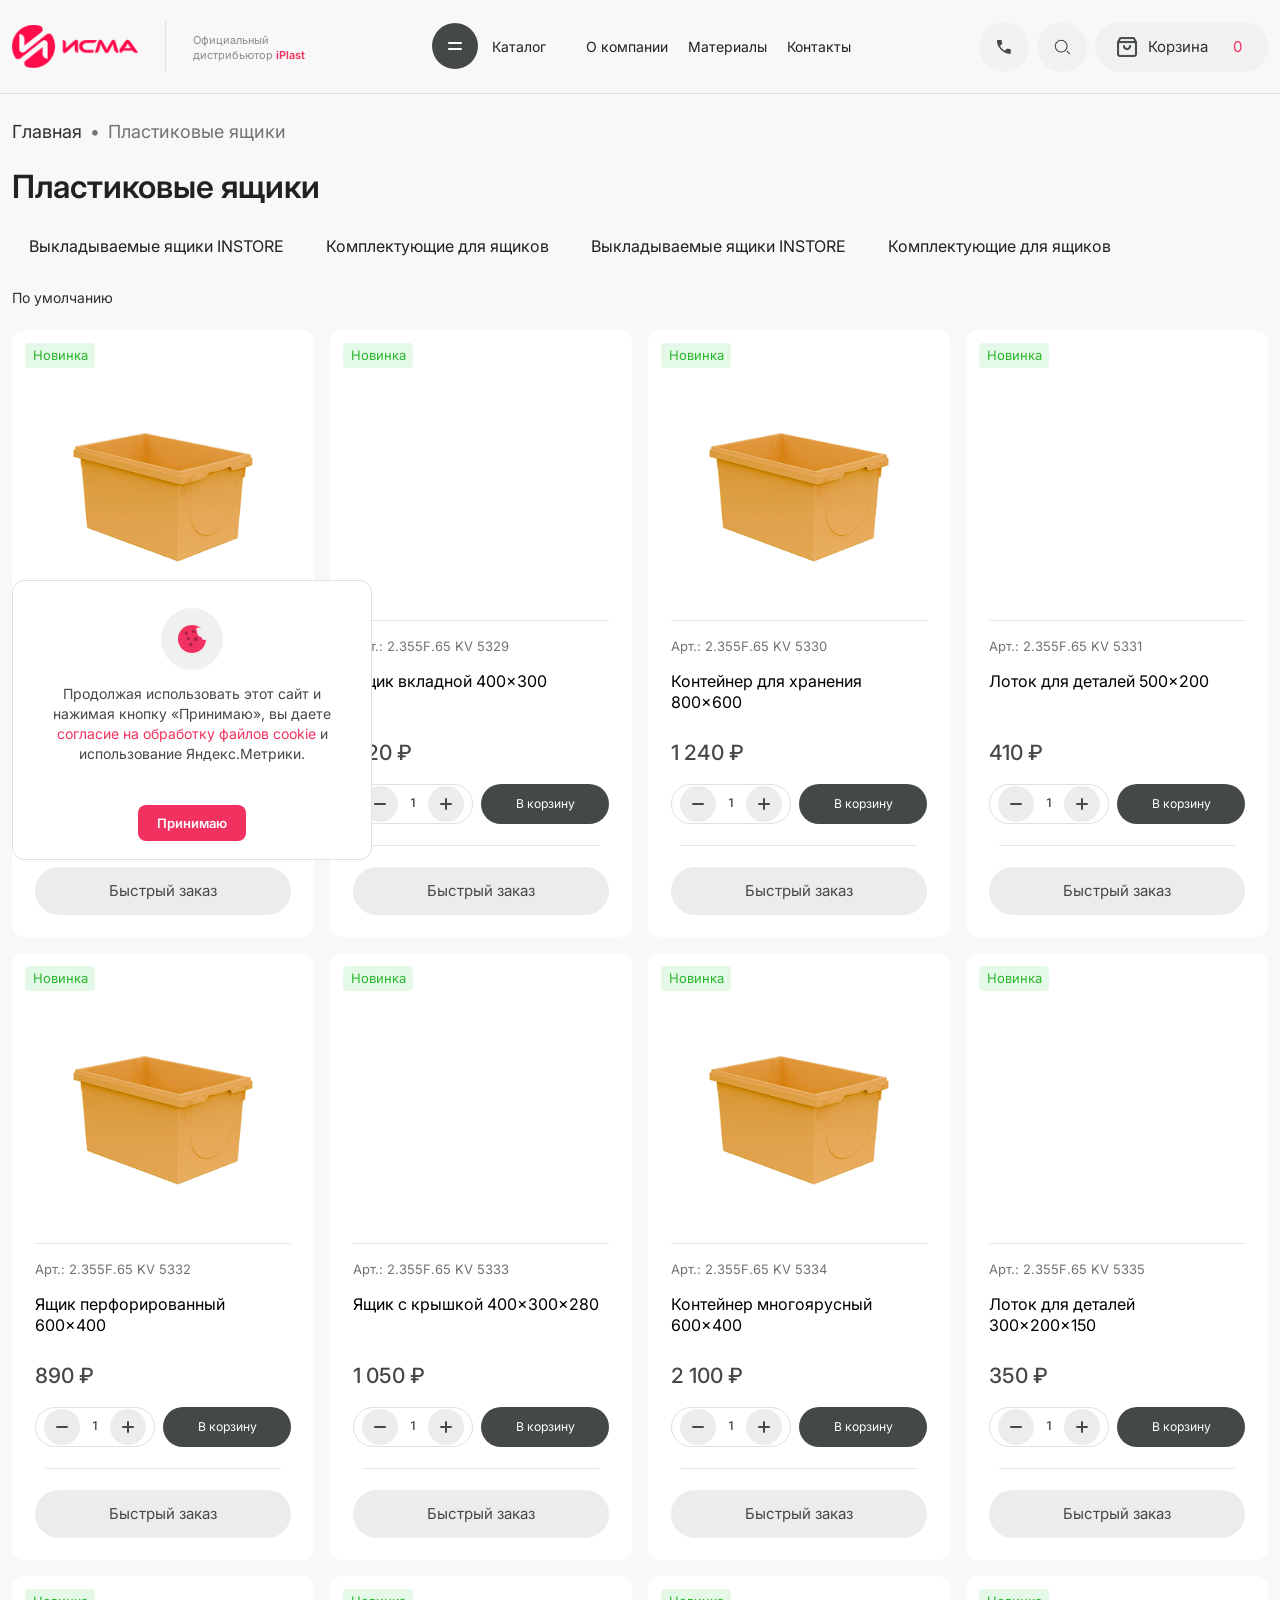
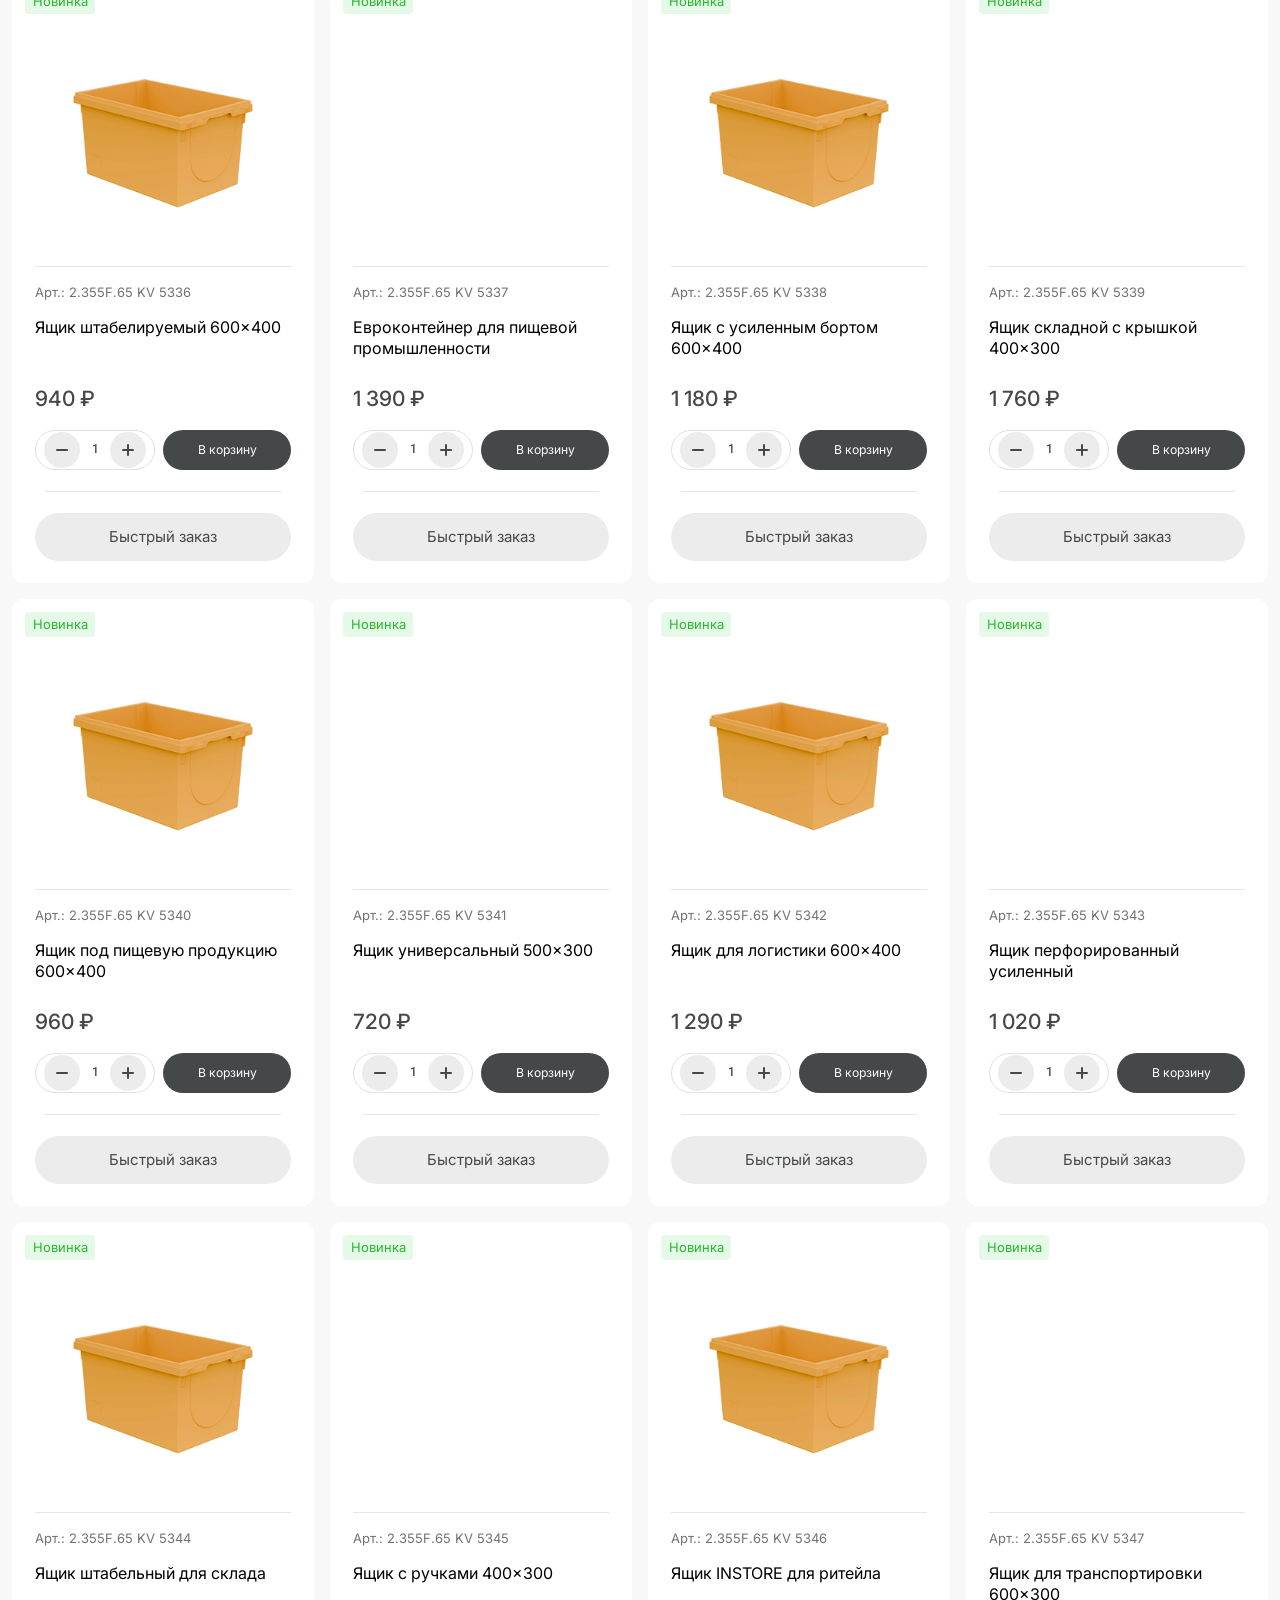
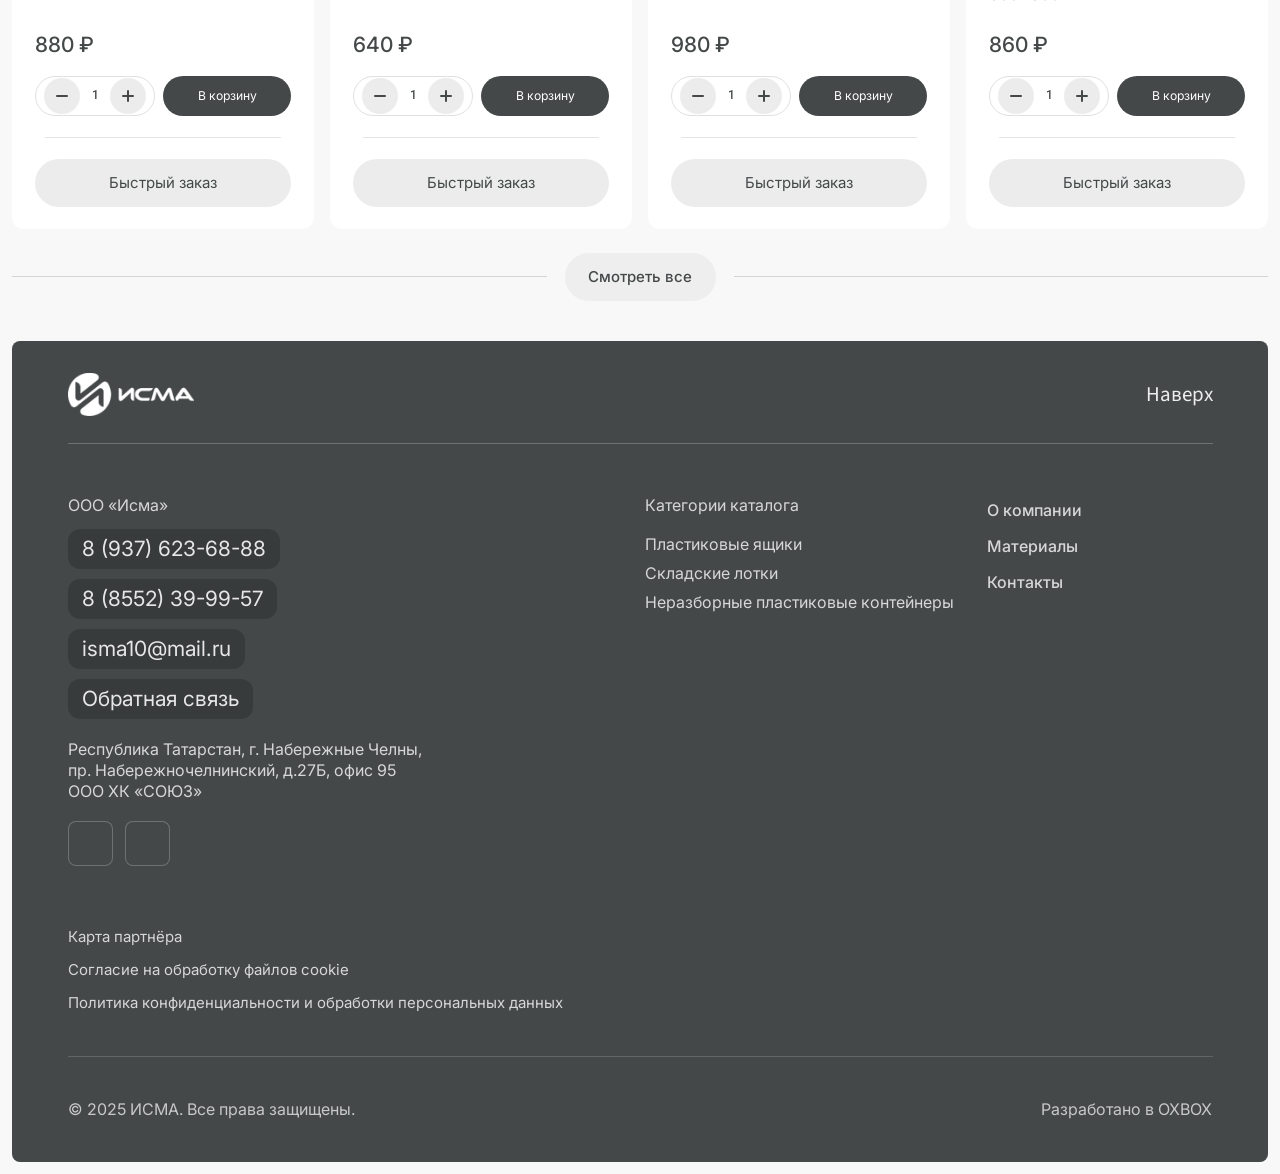
==== katalog.html @ 0a7a35c8 "dsa" ====
<!DOCTYPE html>
<html lang="ru">
  <head>
    <meta charset="utf-8" />
    <meta name="viewport" content="width=device-width, initial-scale=1" />
    <title>Пластиковые ящики — ИСМА</title>
    <link rel="preconnect" href="https://fonts.googleapis.com" />
    <link rel="preconnect" href="https://fonts.gstatic.com" crossorigin />
    <link
      href="https://fonts.googleapis.com/css2?family=Inter:wght@400;500;600;700&family=Roboto:wght@400;500;600;700&family=Source+Sans+3:wght@400;500;600;700&display=swap"
      rel="stylesheet"
    />
    <link rel="stylesheet" href="style.css?v=74" />
  </head>
  <body class="page-katalog">
    <header class="site-header">
      <div class="container site-header__inner">
        <div class="brand">
          <a href="index.html" class="logo" aria-label="ИСМА на главную">
            <img class="logo__img" src="assets/logo.png" width="144" height="49" alt="ИСМА" />
          </a>
          <span class="brand__divider" aria-hidden="true"></span>
          <div class="brand__sub" aria-label="Официальный дистрибьютор iPlast">
            <span>Официальный</span>
            <span>дистрибьютор <b><span class="brand__sub-accent">iPlast</span></b></span>
          </div>
        </div>
        <nav class="nav" aria-label="Основное меню">
          <div class="nav__link nav__link--catalog">
            <button
              type="button"
              id="catalogMegaOpen"
              class="nav__catalog-btn"
              aria-label="Открыть каталог"
              aria-haspopup="true"
              aria-expanded="false"
              aria-controls="catalogMega"
            >
              <span class="nav__catalog-eq" aria-hidden="true"></span>
            </button>
            <a class="nav__catalog-text" href="katalog.html">Каталог</a>
          </div>
          <a class="nav__link" href="index.html#about">О компании</a>
          <a class="nav__link" href="index.html#materials">Материалы</a>
          <a class="nav__link" href="index.html#contacts">Контакты</a>
        </nav>
        <div class="header-tools">
          <a class="header-tools__phone" href="tel:+79376236888">
            <span class="header-tools__phone-icon" aria-hidden="true">
              <svg
                class="header-tools__phone-svg header-tools__phone-svg--desktop"
                width="20"
                height="20"
                viewBox="0 0 24 24"
                fill="none"
                stroke="currentColor"
                stroke-width="2"
              >
                <path
                  stroke-linecap="round"
                  stroke-linejoin="round"
                  d="M3 5a2 2 0 012-2h3.28a1 1 0 01.948.684l1.498 4.493a1 1 0 01-.502 1.21l-2.257 1.13a11.042 11.042 0 005.516 5.516l1.13-2.257a1 1 0 011.21-.502l4.493 1.498a1 1 0 01.684.949V19a2 2 0 01-2 2h-1C9.716 21 3 14.284 3 6V5z"
                />
              </svg>
              <img
                class="header-tools__phone-img header-tools__phone-img--mobile"
                src="assets/phone-icon-mobile.png"
                width="14"
                height="14"
                alt=""
              />
            </span>
            <span class="header-tools__phone-text">+7 937 623 68 88</span>
          </a>
          <button type="button" class="header-tools__icon" aria-label="Поиск">
            <svg
              class="header-tools__icon-svg header-tools__icon-svg--desktop"
              viewBox="0 0 24 24"
              fill="none"
              stroke="currentColor"
              stroke-width="2"
              aria-hidden="true"
            >
              <circle cx="11" cy="11" r="7" />
              <path d="M20 20l-3-3" stroke-linecap="round" />
            </svg>
            <img
              class="header-tools__icon-img header-tools__icon-img--mobile"
              src="assets/search-icon-mobile.png"
              width="20"
              height="20"
              alt=""
            />
          </button>
          <a class="header-tools__pill" href="#cart" aria-label="Корзина">
            <span class="header-tools__pill-icon" aria-hidden="true">
              <img class="header-tools__pill-img header-tools__pill-img--desktop" src="assets/Korzina.webp" width="20" height="20" alt="" />
              <img class="header-tools__pill-img header-tools__pill-img--mobile" src="assets/cart-icon-mobile.png" width="20" height="20" alt="" />
            </span>
            <span class="header-tools__pill-text">Корзина</span>
            <span class="header-tools__pill-badge" aria-label="0 товаров">0</span>
          </a>
          <button type="button" class="header-tools__menu" aria-label="Открыть меню">
            <img class="header-tools__menu-img" src="assets/Burger.png" width="15" height="8" alt="" aria-hidden="true" />
          </button>
        </div>
      </div>
    </header>

    <div class="catalog-mega" id="catalogMega" hidden aria-hidden="true">
      <div class="catalog-mega__backdrop"></div>
      <div class="container catalog-mega__sheet-wrap">
        <div class="catalog-mega__sheet" role="dialog" aria-modal="true" aria-labelledby="catalogMegaTitle">
          <div class="catalog-mega__inner">
            <h2 id="catalogMegaTitle" class="visually-hidden">Каталог</h2>
            <div class="catalog-mega__layout">
              <aside class="catalog-mega__sidebar" aria-label="Разделы каталога">
                <ul class="catalog-mega__primary">
                  <li><a href="katalog.html">Пластиковые ящики</a></li>
                  <li><a href="#">Складские лотки</a></li>
                  <li><a href="#">Неразборные пластиковые контейнеры</a></li>
                  <li><a href="#">Разборные пластиковые контейнеры</a></li>
                  <li><a href="#">Мусорные контейнеры и баки</a></li>
                  <li><a href="#">Пластиковые поддоны</a></li>
                  <li><a href="#">Полимерный лист</a></li>
                  <li><a href="#">Изотермические контейнеры</a></li>
                </ul>
              </aside>
              <div class="catalog-mega__main">
                <div class="catalog-mega__cols">
                  <div class="catalog-mega__col">
                    <ul class="catalog-mega__sub">
                      <li><a href="katalog.html">Пищевые пластиковые ящики</a></li>
                      <li><a href="#">Евроконтейнеры ЕС</a></li>
                      <li><a href="#">Вкладываемые ящики INSTORE</a></li>
                      <li><a href="#">Складные ящики</a></li>
                      <li><a href="#">Контейнеры KLT</a></li>
                      <li><a href="#">Универсальные ящики</a></li>
                      <li><a href="#">Комплектующие для ящиков</a></li>
                    </ul>
                  </div>
                  <div class="catalog-mega__col">
                    <ul class="catalog-mega__sub">
                      <li><a href="#">Пищевые пластиковые ящики</a></li>
                      <li><a href="#">Евроконтейнеры ЕС</a></li>
                      <li><a href="#">Вкладываемые ящики INSTORE</a></li>
                      <li><a href="#">Складные ящики</a></li>
                      <li><a href="#">Контейнеры KLT</a></li>
                      <li><a href="#">Универсальные ящики</a></li>
                      <li><a href="#">Комплектующие для ящиков</a></li>
                    </ul>
                  </div>
                  <div class="catalog-mega__col">
                    <ul class="catalog-mega__sub">
                      <li><a href="#">Пищевые пластиковые ящики</a></li>
                      <li><a href="#">Евроконтейнеры ЕС</a></li>
                      <li><a href="#">Вкладываемые ящики INSTORE</a></li>
                      <li><a href="#">Складные ящики</a></li>
                      <li><a href="#">Контейнеры KLT</a></li>
                      <li><a href="#">Универсальные ящики</a></li>
                      <li><a href="#">Комплектующие для ящиков</a></li>
                    </ul>
                  </div>
                </div>
              </div>
            </div>
          </div>
        </div>
      </div>
    </div>

    <div class="mobile-menu" id="mobileMenu" aria-hidden="true" hidden>
      <div class="mobile-menu__backdrop"></div>
      <div class="mobile-menu__panel">
        <a href="index.html" class="mobile-menu__brand" aria-label="ИСМА на главную">
          <img class="logo__img mobile-menu__logo" src="assets/logofooter.png" alt="ИСМА" />
        </a>
        <button type="button" class="mobile-menu__close" aria-label="Закрыть меню">
          <svg viewBox="0 0 11 11" aria-hidden="true">
            <path d="M1 1L10 10" />
            <path d="M10 1L1 10" />
          </svg>
        </button>
        <nav class="mobile-menu__links" aria-label="Мобильное меню">
          <div class="mobile-menu__title">Категории каталога</div>
          <div class="mobile-menu__catalog">
            <a href="katalog.html">Пластиковые ящики</a>
            <a href="#">Складские лотки</a>
            <a href="#">Неразборные пластиковые контейнеры</a>
            <a href="#">Разборные пластиковые контейнеры</a>
          </div>
          <div class="mobile-menu__primary">
            <a href="index.html#about">О компании</a>
            <a href="index.html#materials">Материалы</a>
            <a href="index.html#contacts">Контакты</a>
          </div>
          <a class="mobile-menu__feedback" href="index.html#contacts">Обратная связь</a>
        </nav>
      </div>
    </div>

    <main class="catalog-page">
      <section class="catalog-page__head">
        <div class="container">
          <nav class="catalog-page__breadcrumbs" aria-label="Хлебные крошки">
            <a href="index.html">Главная</a>
            <span class="catalog-page__breadcrumbs-muted" aria-hidden="true">•</span>
            <span class="catalog-page__breadcrumbs-muted">Пластиковые ящики</span>
          </nav>

          <h1 class="catalog-page__title">Пластиковые ящики</h1>

          <div class="catalog-page__chips" aria-label="Подкатегории">
            <a href="#" class="catalog-page__chip">Выкладываемые ящики INSTORE</a>
            <a href="#" class="catalog-page__chip">Комплектующие для ящиков</a>
            <a href="#" class="catalog-page__chip">Выкладываемые ящики INSTORE</a>
            <a href="#" class="catalog-page__chip">Комплектующие для ящиков</a>
          </div>

          <div class="catalog-page__toolbar">
            <div class="catalog-sort" id="catalogSort">
              <button type="button" class="catalog-sort__trigger" aria-expanded="false" aria-haspopup="listbox">
                <span class="catalog-sort__value">По умолчанию</span>
                <span class="catalog-sort__arrow" aria-hidden="true">
                  <img class="catalog-sort__arrow-img" src="assets/Strelka.png" alt="" />
                </span>
              </button>
              <ul class="catalog-sort__menu" role="listbox" aria-label="Сортировка товаров" hidden>
                <li><button type="button" class="catalog-sort__option" data-value="По популярности">По популярности</button></li>
                <li><button type="button" class="catalog-sort__option" data-value="По убыванию цены">По убыванию цены</button></li>
                <li><button type="button" class="catalog-sort__option" data-value="По возрастанию цены">По возрастанию цены</button></li>
              </ul>
            </div>
          </div>
        </div>
      </section>

      <section class="catalog-page__grid-wrap">
        <div class="container">
          <div class="catalog-page__grid" id="catalogProductsGrid">
            <article class="product-card"><div class="product-card__badges"><span class="badge badge--new">Новинка</span></div><div class="product-card__img"><img src="assets/Tazik.webp" width="200" height="160" alt="" loading="lazy" /></div><hr class="product-card__divider" aria-hidden="true" /><div class="product-card__sku">Арт.: 2.355F.65 KV 5328</div><div class="product-card__name">Ящик пластиковый 600×400, сплошное дно</div><div class="product-card__price">785 ₽</div><div class="product-card__row"><div class="qty"><button type="button" aria-label="Уменьшить"><span class="qty__btn-text qty__btn-text--minus" aria-hidden="true"></span></button><span>1</span><button type="button" aria-label="Увеличить"><span class="qty__btn-text qty__btn-text--plus" aria-hidden="true"></span></button></div><button type="button" class="btn-cart">В корзину</button></div><button type="button" class="btn-quick">Быстрый заказ</button></article>
            <article class="product-card"><div class="product-card__badges"><span class="badge badge--new">Новинка</span></div><div class="product-card__img"><img src="assets/Tazik.webp" width="200" height="160" alt="" loading="lazy" /></div><hr class="product-card__divider" aria-hidden="true" /><div class="product-card__sku">Арт.: 2.355F.65 KV 5329</div><div class="product-card__name">Ящик вкладной 400×300</div><div class="product-card__price">620 ₽</div><div class="product-card__row"><div class="qty"><button type="button" aria-label="Уменьшить"><span class="qty__btn-text qty__btn-text--minus" aria-hidden="true"></span></button><span>1</span><button type="button" aria-label="Увеличить"><span class="qty__btn-text qty__btn-text--plus" aria-hidden="true"></span></button></div><button type="button" class="btn-cart">В корзину</button></div><button type="button" class="btn-quick">Быстрый заказ</button></article>
            <article class="product-card"><div class="product-card__badges"><span class="badge badge--new">Новинка</span></div><div class="product-card__img"><img src="assets/Tazik.webp" width="200" height="160" alt="" loading="lazy" /></div><hr class="product-card__divider" aria-hidden="true" /><div class="product-card__sku">Арт.: 2.355F.65 KV 5330</div><div class="product-card__name">Контейнер для хранения 800×600</div><div class="product-card__price">1 240 ₽</div><div class="product-card__row"><div class="qty"><button type="button" aria-label="Уменьшить"><span class="qty__btn-text qty__btn-text--minus" aria-hidden="true"></span></button><span>1</span><button type="button" aria-label="Увеличить"><span class="qty__btn-text qty__btn-text--plus" aria-hidden="true"></span></button></div><button type="button" class="btn-cart">В корзину</button></div><button type="button" class="btn-quick">Быстрый заказ</button></article>
            <article class="product-card"><div class="product-card__badges"><span class="badge badge--new">Новинка</span></div><div class="product-card__img"><img src="assets/Tazik.webp" width="200" height="160" alt="" loading="lazy" /></div><hr class="product-card__divider" aria-hidden="true" /><div class="product-card__sku">Арт.: 2.355F.65 KV 5331</div><div class="product-card__name">Лоток для деталей 500×200</div><div class="product-card__price">410 ₽</div><div class="product-card__row"><div class="qty"><button type="button" aria-label="Уменьшить"><span class="qty__btn-text qty__btn-text--minus" aria-hidden="true"></span></button><span>1</span><button type="button" aria-label="Увеличить"><span class="qty__btn-text qty__btn-text--plus" aria-hidden="true"></span></button></div><button type="button" class="btn-cart">В корзину</button></div><button type="button" class="btn-quick">Быстрый заказ</button></article>
            <article class="product-card"><div class="product-card__badges"><span class="badge badge--new">Новинка</span></div><div class="product-card__img"><img src="assets/Tazik.webp" width="200" height="160" alt="" loading="lazy" /></div><hr class="product-card__divider" aria-hidden="true" /><div class="product-card__sku">Арт.: 2.355F.65 KV 5332</div><div class="product-card__name">Ящик перфорированный 600×400</div><div class="product-card__price">890 ₽</div><div class="product-card__row"><div class="qty"><button type="button" aria-label="Уменьшить"><span class="qty__btn-text qty__btn-text--minus" aria-hidden="true"></span></button><span>1</span><button type="button" aria-label="Увеличить"><span class="qty__btn-text qty__btn-text--plus" aria-hidden="true"></span></button></div><button type="button" class="btn-cart">В корзину</button></div><button type="button" class="btn-quick">Быстрый заказ</button></article>
            <article class="product-card"><div class="product-card__badges"></div><div class="product-card__img"><img src="assets/Tazik.webp" width="200" height="160" alt="" loading="lazy" /></div><hr class="product-card__divider" aria-hidden="true" /><div class="product-card__sku">Арт.: 2.355F.65 KV 5333</div><div class="product-card__name">Ящик с крышкой 400×300×280</div><div class="product-card__price">1 050 ₽</div><div class="product-card__row"><div class="qty"><button type="button" aria-label="Уменьшить"><span class="qty__btn-text qty__btn-text--minus" aria-hidden="true"></span></button><span>1</span><button type="button" aria-label="Увеличить"><span class="qty__btn-text qty__btn-text--plus" aria-hidden="true"></span></button></div><button type="button" class="btn-cart">В корзину</button></div><button type="button" class="btn-quick">Быстрый заказ</button></article>
            <article class="product-card"><div class="product-card__badges"></div><div class="product-card__img"><img src="assets/Tazik.webp" width="200" height="160" alt="" loading="lazy" /></div><hr class="product-card__divider" aria-hidden="true" /><div class="product-card__sku">Арт.: 2.355F.65 KV 5334</div><div class="product-card__name">Контейнер многоярусный 600×400</div><div class="product-card__price">2 100 ₽</div><div class="product-card__row"><div class="qty"><button type="button" aria-label="Уменьшить"><span class="qty__btn-text qty__btn-text--minus" aria-hidden="true"></span></button><span>1</span><button type="button" aria-label="Увеличить"><span class="qty__btn-text qty__btn-text--plus" aria-hidden="true"></span></button></div><button type="button" class="btn-cart">В корзину</button></div><button type="button" class="btn-quick">Быстрый заказ</button></article>
            <article class="product-card"><div class="product-card__badges"><span class="badge badge--sale">Хит</span></div><div class="product-card__img"><img src="assets/Tazik.webp" width="200" height="160" alt="" loading="lazy" /></div><hr class="product-card__divider" aria-hidden="true" /><div class="product-card__sku">Арт.: 2.355F.65 KV 5335</div><div class="product-card__name">Лоток для деталей 300×200×150</div><div class="product-card__price">350 ₽</div><div class="product-card__row"><div class="qty"><button type="button" aria-label="Уменьшить"><span class="qty__btn-text qty__btn-text--minus" aria-hidden="true"></span></button><span>1</span><button type="button" aria-label="Увеличить"><span class="qty__btn-text qty__btn-text--plus" aria-hidden="true"></span></button></div><button type="button" class="btn-cart">В корзину</button></div><button type="button" class="btn-quick">Быстрый заказ</button></article>
            <article class="product-card"><div class="product-card__badges"></div><div class="product-card__img"><img src="assets/Tazik.webp" width="200" height="160" alt="" loading="lazy" /></div><hr class="product-card__divider" aria-hidden="true" /><div class="product-card__sku">Арт.: 2.355F.65 KV 5336</div><div class="product-card__name">Ящик штабелируемый 600×400</div><div class="product-card__price">940 ₽</div><div class="product-card__row"><div class="qty"><button type="button" aria-label="Уменьшить"><span class="qty__btn-text qty__btn-text--minus" aria-hidden="true"></span></button><span>1</span><button type="button" aria-label="Увеличить"><span class="qty__btn-text qty__btn-text--plus" aria-hidden="true"></span></button></div><button type="button" class="btn-cart">В корзину</button></div><button type="button" class="btn-quick">Быстрый заказ</button></article>
            <article class="product-card"><div class="product-card__badges"></div><div class="product-card__img"><img src="assets/Tazik.webp" width="200" height="160" alt="" loading="lazy" /></div><hr class="product-card__divider" aria-hidden="true" /><div class="product-card__sku">Арт.: 2.355F.65 KV 5337</div><div class="product-card__name">Евроконтейнер для пищевой промышленности</div><div class="product-card__price">1 390 ₽</div><div class="product-card__row"><div class="qty"><button type="button" aria-label="Уменьшить"><span class="qty__btn-text qty__btn-text--minus" aria-hidden="true"></span></button><span>1</span><button type="button" aria-label="Увеличить"><span class="qty__btn-text qty__btn-text--plus" aria-hidden="true"></span></button></div><button type="button" class="btn-cart">В корзину</button></div><button type="button" class="btn-quick">Быстрый заказ</button></article>
            <article class="product-card"><div class="product-card__badges"><span class="badge badge--new">Новинка</span></div><div class="product-card__img"><img src="assets/Tazik.webp" width="200" height="160" alt="" loading="lazy" /></div><hr class="product-card__divider" aria-hidden="true" /><div class="product-card__sku">Арт.: 2.355F.65 KV 5338</div><div class="product-card__name">Ящик с усиленным бортом 600×400</div><div class="product-card__price">1 180 ₽</div><div class="product-card__row"><div class="qty"><button type="button" aria-label="Уменьшить"><span class="qty__btn-text qty__btn-text--minus" aria-hidden="true"></span></button><span>1</span><button type="button" aria-label="Увеличить"><span class="qty__btn-text qty__btn-text--plus" aria-hidden="true"></span></button></div><button type="button" class="btn-cart">В корзину</button></div><button type="button" class="btn-quick">Быстрый заказ</button></article>
            <article class="product-card"><div class="product-card__badges"><span class="badge badge--sale">Хит</span></div><div class="product-card__img"><img src="assets/Tazik.webp" width="200" height="160" alt="" loading="lazy" /></div><hr class="product-card__divider" aria-hidden="true" /><div class="product-card__sku">Арт.: 2.355F.65 KV 5339</div><div class="product-card__name">Ящик складной с крышкой 400×300</div><div class="product-card__price">1 760 ₽</div><div class="product-card__row"><div class="qty"><button type="button" aria-label="Уменьшить"><span class="qty__btn-text qty__btn-text--minus" aria-hidden="true"></span></button><span>1</span><button type="button" aria-label="Увеличить"><span class="qty__btn-text qty__btn-text--plus" aria-hidden="true"></span></button></div><button type="button" class="btn-cart">В корзину</button></div><button type="button" class="btn-quick">Быстрый заказ</button></article>
            <article class="product-card"><div class="product-card__badges"></div><div class="product-card__img"><img src="assets/Tazik.webp" width="200" height="160" alt="" loading="lazy" /></div><hr class="product-card__divider" aria-hidden="true" /><div class="product-card__sku">Арт.: 2.355F.65 KV 5340</div><div class="product-card__name">Ящик под пищевую продукцию 600×400</div><div class="product-card__price">960 ₽</div><div class="product-card__row"><div class="qty"><button type="button" aria-label="Уменьшить"><span class="qty__btn-text qty__btn-text--minus" aria-hidden="true"></span></button><span>1</span><button type="button" aria-label="Увеличить"><span class="qty__btn-text qty__btn-text--plus" aria-hidden="true"></span></button></div><button type="button" class="btn-cart">В корзину</button></div><button type="button" class="btn-quick">Быстрый заказ</button></article>
            <article class="product-card"><div class="product-card__badges"></div><div class="product-card__img"><img src="assets/Tazik.webp" width="200" height="160" alt="" loading="lazy" /></div><hr class="product-card__divider" aria-hidden="true" /><div class="product-card__sku">Арт.: 2.355F.65 KV 5341</div><div class="product-card__name">Ящик универсальный 500×300</div><div class="product-card__price">720 ₽</div><div class="product-card__row"><div class="qty"><button type="button" aria-label="Уменьшить"><span class="qty__btn-text qty__btn-text--minus" aria-hidden="true"></span></button><span>1</span><button type="button" aria-label="Увеличить"><span class="qty__btn-text qty__btn-text--plus" aria-hidden="true"></span></button></div><button type="button" class="btn-cart">В корзину</button></div><button type="button" class="btn-quick">Быстрый заказ</button></article>
            <article class="product-card"><div class="product-card__badges"><span class="badge badge--new">Новинка</span></div><div class="product-card__img"><img src="assets/Tazik.webp" width="200" height="160" alt="" loading="lazy" /></div><hr class="product-card__divider" aria-hidden="true" /><div class="product-card__sku">Арт.: 2.355F.65 KV 5342</div><div class="product-card__name">Ящик для логистики 600×400</div><div class="product-card__price">1 290 ₽</div><div class="product-card__row"><div class="qty"><button type="button" aria-label="Уменьшить"><span class="qty__btn-text qty__btn-text--minus" aria-hidden="true"></span></button><span>1</span><button type="button" aria-label="Увеличить"><span class="qty__btn-text qty__btn-text--plus" aria-hidden="true"></span></button></div><button type="button" class="btn-cart">В корзину</button></div><button type="button" class="btn-quick">Быстрый заказ</button></article>
            <article class="product-card"><div class="product-card__badges"></div><div class="product-card__img"><img src="assets/Tazik.webp" width="200" height="160" alt="" loading="lazy" /></div><hr class="product-card__divider" aria-hidden="true" /><div class="product-card__sku">Арт.: 2.355F.65 KV 5343</div><div class="product-card__name">Ящик перфорированный усиленный</div><div class="product-card__price">1 020 ₽</div><div class="product-card__row"><div class="qty"><button type="button" aria-label="Уменьшить"><span class="qty__btn-text qty__btn-text--minus" aria-hidden="true"></span></button><span>1</span><button type="button" aria-label="Увеличить"><span class="qty__btn-text qty__btn-text--plus" aria-hidden="true"></span></button></div><button type="button" class="btn-cart">В корзину</button></div><button type="button" class="btn-quick">Быстрый заказ</button></article>
            <article class="product-card"><div class="product-card__badges"></div><div class="product-card__img"><img src="assets/Tazik.webp" width="200" height="160" alt="" loading="lazy" /></div><hr class="product-card__divider" aria-hidden="true" /><div class="product-card__sku">Арт.: 2.355F.65 KV 5344</div><div class="product-card__name">Ящик штабельный для склада</div><div class="product-card__price">880 ₽</div><div class="product-card__row"><div class="qty"><button type="button" aria-label="Уменьшить"><span class="qty__btn-text qty__btn-text--minus" aria-hidden="true"></span></button><span>1</span><button type="button" aria-label="Увеличить"><span class="qty__btn-text qty__btn-text--plus" aria-hidden="true"></span></button></div><button type="button" class="btn-cart">В корзину</button></div><button type="button" class="btn-quick">Быстрый заказ</button></article>
            <article class="product-card"><div class="product-card__badges"><span class="badge badge--sale">Хит</span></div><div class="product-card__img"><img src="assets/Tazik.webp" width="200" height="160" alt="" loading="lazy" /></div><hr class="product-card__divider" aria-hidden="true" /><div class="product-card__sku">Арт.: 2.355F.65 KV 5345</div><div class="product-card__name">Ящик с ручками 400×300</div><div class="product-card__price">640 ₽</div><div class="product-card__row"><div class="qty"><button type="button" aria-label="Уменьшить"><span class="qty__btn-text qty__btn-text--minus" aria-hidden="true"></span></button><span>1</span><button type="button" aria-label="Увеличить"><span class="qty__btn-text qty__btn-text--plus" aria-hidden="true"></span></button></div><button type="button" class="btn-cart">В корзину</button></div><button type="button" class="btn-quick">Быстрый заказ</button></article>
            <article class="product-card"><div class="product-card__badges"></div><div class="product-card__img"><img src="assets/Tazik.webp" width="200" height="160" alt="" loading="lazy" /></div><hr class="product-card__divider" aria-hidden="true" /><div class="product-card__sku">Арт.: 2.355F.65 KV 5346</div><div class="product-card__name">Ящик INSTORE для ритейла</div><div class="product-card__price">980 ₽</div><div class="product-card__row"><div class="qty"><button type="button" aria-label="Уменьшить"><span class="qty__btn-text qty__btn-text--minus" aria-hidden="true"></span></button><span>1</span><button type="button" aria-label="Увеличить"><span class="qty__btn-text qty__btn-text--plus" aria-hidden="true"></span></button></div><button type="button" class="btn-cart">В корзину</button></div><button type="button" class="btn-quick">Быстрый заказ</button></article>
            <article class="product-card"><div class="product-card__badges"></div><div class="product-card__img"><img src="assets/Tazik.webp" width="200" height="160" alt="" loading="lazy" /></div><hr class="product-card__divider" aria-hidden="true" /><div class="product-card__sku">Арт.: 2.355F.65 KV 5347</div><div class="product-card__name">Ящик для транспортировки 600×300</div><div class="product-card__price">860 ₽</div><div class="product-card__row"><div class="qty"><button type="button" aria-label="Уменьшить"><span class="qty__btn-text qty__btn-text--minus" aria-hidden="true"></span></button><span>1</span><button type="button" aria-label="Увеличить"><span class="qty__btn-text qty__btn-text--plus" aria-hidden="true"></span></button></div><button type="button" class="btn-cart">В корзину</button></div><button type="button" class="btn-quick">Быстрый заказ</button></article>
            <article class="product-card"><div class="product-card__badges"><span class="badge badge--new">Новинка</span></div><div class="product-card__img"><img src="assets/Tazik.webp" width="200" height="160" alt="" loading="lazy" /></div><hr class="product-card__divider" aria-hidden="true" /><div class="product-card__sku">Арт.: 2.355F.65 KV 5348</div><div class="product-card__name">Ящик-лоток усиленный 500×300</div><div class="product-card__price">790 ₽</div><div class="product-card__row"><div class="qty"><button type="button" aria-label="Уменьшить"><span class="qty__btn-text qty__btn-text--minus" aria-hidden="true"></span></button><span>1</span><button type="button" aria-label="Увеличить"><span class="qty__btn-text qty__btn-text--plus" aria-hidden="true"></span></button></div><button type="button" class="btn-cart">В корзину</button></div><button type="button" class="btn-quick">Быстрый заказ</button></article>
            <article class="product-card"><div class="product-card__badges"></div><div class="product-card__img"><img src="assets/Tazik.webp" width="200" height="160" alt="" loading="lazy" /></div><hr class="product-card__divider" aria-hidden="true" /><div class="product-card__sku">Арт.: 2.355F.65 KV 5349</div><div class="product-card__name">Ящик универсальный с крышкой</div><div class="product-card__price">1 120 ₽</div><div class="product-card__row"><div class="qty"><button type="button" aria-label="Уменьшить"><span class="qty__btn-text qty__btn-text--minus" aria-hidden="true"></span></button><span>1</span><button type="button" aria-label="Увеличить"><span class="qty__btn-text qty__btn-text--plus" aria-hidden="true"></span></button></div><button type="button" class="btn-cart">В корзину</button></div><button type="button" class="btn-quick">Быстрый заказ</button></article>
            <article class="product-card"><div class="product-card__badges"><span class="badge badge--sale">Хит</span></div><div class="product-card__img"><img src="assets/Tazik.webp" width="200" height="160" alt="" loading="lazy" /></div><hr class="product-card__divider" aria-hidden="true" /><div class="product-card__sku">Арт.: 2.355F.65 KV 5350</div><div class="product-card__name">Ящик для овощей и фруктов</div><div class="product-card__price">560 ₽</div><div class="product-card__row"><div class="qty"><button type="button" aria-label="Уменьшить"><span class="qty__btn-text qty__btn-text--minus" aria-hidden="true"></span></button><span>1</span><button type="button" aria-label="Увеличить"><span class="qty__btn-text qty__btn-text--plus" aria-hidden="true"></span></button></div><button type="button" class="btn-cart">В корзину</button></div><button type="button" class="btn-quick">Быстрый заказ</button></article>
          </div>

          <div class="section-cats__more catalog-page__more">
            <span class="section-cats__line" aria-hidden="true"></span>
            <button type="button" class="section-cats__btn" id="catalogPageMoreBtn" aria-expanded="false" aria-controls="catalogProductsGrid">Смотреть все</button>
            <span class="section-cats__line" aria-hidden="true"></span>
          </div>
        </div>
      </section>
    </main>

    <footer class="site-footer" id="contacts">
      <div class="container">
        <div class="site-footer__head">
          <div class="site-footer__head-inner">
            <div class="site-footer__head-top">
              <a href="index.html" class="logo" aria-label="ИСМА на главную">
                <img class="logo__img logo__img--footer" src="assets/logofooter.png" alt="ИСМА" />
              </a>
              <a class="footer-to-top" href="#top">Наверх</a>
            </div>
            <div class="site-footer__head-line" aria-hidden="true"></div>
          </div>
        </div>
        <div class="footer-grid">
          <div class="footer-brand">
            <div class="footer-brand__company">ООО «Исма»</div>
            <div class="footer-brand__contacts">
              <a class="footer-pill" href="tel:+79376236888">8 (937) 623-68-88</a>
              <a class="footer-pill" href="tel:+78552399957">8 (8552) 39-99-57</a>
              <a class="footer-pill" href="mailto:isma10@mail.ru">isma10@mail.ru</a>
            </div>
            <a class="footer-pill footer-pill--action" href="index.html#contacts">Обратная связь</a>
            <div class="footer-brand__address">Республика Татарстан, г. Набережные Челны,<br />пр. Набережночелнинский, д.27Б, офис 95<br />ООО ХК «СОЮЗ»</div>
            <div class="footer-social" aria-label="Социальные сети">
              <a href="#" aria-label="ВКонтакте"></a>
              <a href="#" aria-label="Telegram"></a>
            </div>
            <div class="footer-brand__links">
              <a href="#">Карта партнёра</a>
              <a href="SoglasieCookie.html">Согласие на обработку файлов cookie</a>
              <a href="PolitikaConfidencialnosti.html">Политика конфиденциальности и обработки персональных данных</a>
            </div>
          </div>
          <div class="footer-col footer-col--catalog">
            <h3 class="footer-col__title">Категории каталога</h3>
            <ul>
              <li><a href="#">Пластиковые ящики</a></li>
              <li><a href="#">Складские лотки</a></li>
              <li><a href="#">Неразборные пластиковые контейнеры</a></li>
            </ul>
          </div>
          <div class="footer-col footer-col--company">
            <ul>
              <li><a href="index.html#about">О компании</a></li>
              <li><a href="index.html#materials">Материалы</a></li>
              <li><a href="index.html#contacts">Контакты</a></li>
            </ul>
          </div>
        </div>
        <div class="footer-bottom">
          <span>© 2025 ИСМА. Все права защищены.</span>
          <span><a href="https://oxbox.ru/" target="_blank" rel="noopener noreferrer">Разработано в OXBOX</a></span>
        </div>
      </div>
    </footer>

    <div class="cookie-banner" id="cookieBanner" role="region" aria-label="Уведомление о cookie" hidden>
      <span class="cookie-banner__icon" aria-hidden="true">
        <svg width="48" height="48" viewBox="0 0 40 40" fill="none" xmlns="http://www.w3.org/2000/svg">
          <defs>
            <mask id="cookieBiteMask">
              <rect width="40" height="40" fill="#ffffff" />
              <circle cx="29.7" cy="13.4" r="4.6" fill="#000000" />
              <circle cx="32.9" cy="17.8" r="3.3" fill="#000000" />
              <circle cx="26.7" cy="10.8" r="2.4" fill="#000000" />
            </mask>
          </defs>
          <circle cx="20" cy="20" r="14" fill="#F13160" mask="url(#cookieBiteMask)" />
          <circle cx="14.3" cy="14.1" r="1.7" fill="#A61F44" />
          <circle cx="21.6" cy="12.6" r="1.6" fill="#A61F44" />
          <circle cx="16.2" cy="19.4" r="1.5" fill="#A61F44" />
          <circle cx="23.7" cy="20.2" r="1.9" fill="#A61F44" />
          <circle cx="18.8" cy="25.5" r="1.7" fill="#A61F44" />
        </svg>
      </span>
      <p class="cookie-banner__text">
        Продолжая использовать этот сайт и нажимая кнопку «Принимаю», вы даете
        <a href="SoglasieCookie.html" class="cookie-banner__link">согласие на обработку файлов cookie</a>
        и использование Яндекс.Метрики.
      </p>
      <button type="button" class="cookie-banner__btn" id="cookieBannerAccept">Принимаю</button>
    </div>

    <script src="cookie-banner.js"></script>
    <script src="mobile-menu.js"></script>
    <script src="catalog-mega.js"></script>
    <script>
      (function () {
        var sortRoot = document.getElementById("catalogSort");
        if (!sortRoot) return;
        var trigger = sortRoot.querySelector(".catalog-sort__trigger");
        var value = sortRoot.querySelector(".catalog-sort__value");
        var menu = sortRoot.querySelector(".catalog-sort__menu");
        var options = Array.prototype.slice.call(sortRoot.querySelectorAll(".catalog-sort__option"));
        if (!trigger || !value || !menu || !options.length) return;

        function setOpen(open) {
          sortRoot.classList.toggle("is-open", open);
          trigger.setAttribute("aria-expanded", open ? "true" : "false");
          menu.hidden = !open;
        }

        trigger.addEventListener("click", function () {
          setOpen(!sortRoot.classList.contains("is-open"));
        });

        options.forEach(function (opt) {
          opt.addEventListener("click", function () {
            options.forEach(function (item) {
              item.classList.remove("is-active");
            });
            opt.classList.add("is-active");
            value.textContent = opt.dataset.value || opt.textContent;
            setOpen(false);
          });
        });

        document.addEventListener("click", function (e) {
          if (!sortRoot.contains(e.target)) setOpen(false);
        });

        document.addEventListener("keydown", function (e) {
          if (e.key === "Escape") setOpen(false);
        });
      })();

      (function () {
        document.querySelectorAll(".catalog-page__chip").forEach(function (chip) {
          chip.addEventListener("click", function (e) {
            e.preventDefault();
            document.querySelectorAll(".catalog-page__chip").forEach(function (c) {
              c.classList.remove("is-active");
            });
            chip.classList.add("is-active");
          });
        });
      })();

      (function () {
        var grid = document.getElementById("catalogProductsGrid");
        var btn = document.getElementById("catalogPageMoreBtn");
        if (!grid || !btn) return;
        var cards = Array.prototype.slice.call(grid.querySelectorAll(".product-card"));
        var mqMobile = window.matchMedia("(max-width: 768px)");
        var expanded = false;

        cards.forEach(function (card, i) {
          var badges = card.querySelector(".product-card__badges");
          if (badges) {
            badges.innerHTML = '<span class="badge badge--new">Новинка</span>';
          }
          var img = card.querySelector(".product-card__img img");
          if (img) {
            img.src = i % 2 === 0 ? "assets/Tazik.webp" : "assets/Tazik2.webp";
          }
        });

        function getLimit() {
          return mqMobile.matches ? 8 : 20;
        }

        function sync() {
          var limit = getLimit();
          if (cards.length <= limit) {
            btn.parentElement.hidden = true;
            cards.forEach(function (card) {
              card.hidden = false;
            });
            return;
          }
          btn.parentElement.hidden = false;
          cards.forEach(function (card, i) {
            var isHidden = expanded ? false : i >= limit;
            card.hidden = isHidden;
            card.style.display = isHidden ? "none" : "";
          });
          btn.textContent = expanded ? "Свернуть" : "Смотреть все";
          btn.setAttribute("aria-expanded", expanded ? "true" : "false");
        }

        btn.addEventListener("click", function () {
          expanded = !expanded;
          sync();
        });

        if (typeof mqMobile.addEventListener === "function") {
          mqMobile.addEventListener("change", function () {
            expanded = false;
            sync();
          });
        } else if (typeof mqMobile.addListener === "function") {
          mqMobile.addListener(function () {
            expanded = false;
            sync();
          });
        }
        sync();
      })();

      (function () {
        document.querySelectorAll(".qty").forEach(function (qty) {
          var span = qty.querySelector(":scope > span");
          var buttons = qty.querySelectorAll("button");
          if (!span || buttons.length < 2) return;
          var minus = buttons[0];
          var plus = buttons[1];
          minus.addEventListener("click", function () {
            var n = parseInt(span.textContent, 10);
            if (isNaN(n) || n < 1) n = 1;
            if (n > 1) span.textContent = String(n - 1);
          });
          plus.addEventListener("click", function () {
            var n = parseInt(span.textContent, 10);
            if (isNaN(n) || n < 1) n = 1;
            if (n < 9999) span.textContent = String(n + 1);
          });
        });
      })();
    </script>
  </body>
</html>
---- style.css ----
:root {
  --bg-page: #f8f8f8;
  --bg-card: #ffffff;
  --bg-muted: #ececec;
  --ink: #444849;
  --accent-red: #e31e24;
  --accent-hot: #f13160;
  --hero-main-w: 1358px;
  --hero-side-w: 442px;
  --hero-main-h: 594px;
  --radius-sm: 8px;
  --radius-md: 12px;
  --radius-xl: 20px;
  --container: 1820px;
  --header-h: 83px;
  --shadow-soft: none;
  --font: "Roboto", system-ui, -apple-system, sans-serif;
}

*,
*::before,
*::after {
  box-sizing: border-box;
}

html {
  scroll-behavior: smooth;
}

body {
  margin: 0;
  font-family: var(--font);
  font-size: 15px;
  line-height: 1.45;
  color: var(--ink);
  background: var(--bg-page);
}

main {
  margin: 0;
  padding: 0;
}

img {
  max-width: 100%;
  height: auto;
  display: block;
}

a {
  color: inherit;
  text-decoration: none;
}

button {
  font-family: inherit;
  cursor: pointer;
  border: none;
  background: none;
}

.container {
  width: 100%;
  max-width: var(--container);
  margin-inline: auto;
  padding-inline: 0;
}

@media (max-width: 980px) {
  .container {
    padding-inline: 20px;
  }
}

.site-header {
  background: var(--bg-page);
  position: sticky;
  top: 0;
  z-index: 100;
  overflow-x: hidden;
}

.site-header__inner {
  display: flex;
  align-items: center;
  justify-content: flex-start;
  min-height: var(--header-h);
  gap: 0;
}

.brand {
  display: flex;
  align-items: center;
  gap: 0;
  min-width: 272px;
}

.brand__divider {
  width: 1px;
  height: 51px;
  background: #e1e1e1;
  margin-left: 27px;
  margin-right: 27px;
  flex-shrink: 0;
  align-self: center;
}

.brand__sub {
  font-family: "Inter", var(--font);
  font-size: 12px;
  font-weight: 400;
  line-height: 1.15;
  color: #8a8a8a;
  display: grid;
  gap: 2px;
  transform: translateY(1px);
}

.brand__sub b {
  font-weight: 600;
  color: #6f6f6f;
}

.brand__sub-accent {
  color: var(--accent-hot);
  font-weight: 600;
}

.logo {
  display: flex;
  align-items: baseline;
  gap: 2px;
  padding-block: 17px;
  font-weight: 700;
  font-size: 22px;
  letter-spacing: -0.02em;
}

.logo__img {
  display: block;
  height: 49px;
  width: auto;
}

.logo__img--footer {
  height: 46px;
}
.nav {
  display: flex;
  align-items: center;
  gap: 0;
  flex: 1;
  justify-content: flex-start;
  margin-left: 150px;
}

/* Расстояния между пунктами: Каталог—О компании 48px, далее по 24px */
.nav__link:nth-child(1) {
  margin-left: 0;
}

.nav__link:nth-child(2) {
  margin-left: 48px;
}

.nav__link:nth-child(3),
.nav__link:nth-child(4) {
  margin-left: 24px;
}

.nav__link {
  display: inline-flex;
  align-items: center;
  gap: 8px;
  flex-shrink: 0;
  font-family: "Inter", var(--font);
  font-size: 16px;
  font-weight: 400;
  line-height: 32px;
  color: #212121;
  padding: 6px 2px;
  transition: color 0.3s;
  white-space: nowrap;
}

.nav__link--catalog {
  gap: 14px;
  padding-left: 0;
}

.nav__catalog-text {
  color: inherit;
  text-decoration: none;
  transition: color 0.3s;
}

.nav__catalog-btn {
  width: 50px;
  height: 50px;
  flex-shrink: 0;
  border: none;
  margin: 0;
  padding: 0;
  border-radius: 999px;
  background: #444849;
  color: #fff;
  display: inline-flex;
  align-items: center;
  justify-content: center;
  transform: translateY(-1px);
  cursor: pointer;
  font: inherit;
}

.nav__catalog-btn:focus-visible {
  outline: 2px solid var(--accent-hot);
  outline-offset: 2px;
}

.nav__catalog-eq {
  width: 14px; 
  height: 8px; 
  position: relative;
  display: block;
}

.nav__catalog-eq::before,
.nav__catalog-eq::after {
  content: "";
  position: absolute;
  left: 0;
  right: 0;
  height: 2px;
  background: #fff;
  border-radius: 2px;
}

.nav__catalog-eq::before {
  top: 0;
}

.nav__catalog-eq::after {
  bottom: 0;
}

.visually-hidden {
  position: absolute;
  width: 1px;
  height: 1px;
  padding: 0;
  margin: -1px;
  overflow: hidden;
  clip: rect(0, 0, 0, 0);
  white-space: nowrap;
  border: 0;
}

/* Мега-меню каталога (ПК, кнопка «Каталог» с 901px) */
.catalog-mega[hidden] {
  display: none !important;
}

.catalog-mega {
  position: fixed;
  left: 0;
  right: 0;
  top: var(--header-h);
  bottom: 0;
  z-index: 150;
  pointer-events: none;
}

.catalog-mega:not([hidden]) {
  pointer-events: none;
}

.catalog-mega__backdrop {
  position: absolute;
  inset: 0;
  background: rgba(0, 0, 0, 0.28);
  pointer-events: none;
}

.catalog-mega__sheet-wrap {
  position: relative;
  z-index: 1;
  pointer-events: none;
}

@media (min-width: 901px) {
  .catalog-mega .container.catalog-mega__sheet-wrap {
    max-width: 1822px;
  }
}

.catalog-mega__sheet {
  position: relative;
  z-index: 1;
  pointer-events: auto;
  overflow: hidden;
  background: #f8f8f8;
  border-top: 1px solid #e1e1e1;
  border-bottom: 1px solid #e1e1e1;
  border-radius: 0 0 16px 16px;
}

.catalog-mega__inner {
  padding: 0;
}

.catalog-mega__layout {
  display: grid;
  grid-template-columns: minmax(240px, 0.26fr) minmax(0, 1fr);
  align-items: stretch;
  min-height: min(560px, calc(100vh - var(--header-h) - 48px));
}

@media (min-width: 901px) {
  .catalog-mega__layout {
    grid-template-columns: 435px minmax(0, 1387px);
    min-height: min(634px, calc(100vh - var(--header-h) - 24px));
  }
}

@media (max-width: 1821px) and (min-width: 901px) {
  .catalog-mega__layout {
    /* Обе части сжимаются пропорционально, чтобы правые колонки не наезжали */
    grid-template-columns: clamp(300px, 23.9vw, 435px) minmax(0, 1fr);
  }

  .catalog-mega__main {
    padding: 22px clamp(4px, 0.6vw, 8px) 32px clamp(14px, 1.6vw, 32px);
  }

  .catalog-mega__cols {
    gap: 20px clamp(10px, 1.4vw, 32px);
  }

  .catalog-mega__sub a {
    font-size: clamp(12px, 0.8vw, 16px);
    min-height: clamp(38px, 2.55vw, 49px);
    line-height: clamp(38px, 2.55vw, 49px);
    padding-left: clamp(16px, 2.1vw, 38px);
    overflow: hidden;
    text-overflow: ellipsis;
  }

  .catalog-mega__primary a {
    overflow: hidden;
    text-overflow: ellipsis;
  }
}

.catalog-mega__sidebar {
  background: #ffffff;
  border-right: 1px solid #e1e1e1;
  padding: 22px 0 28px;
}

.catalog-mega__primary {
  list-style: none;
  margin: 0;
  padding: 0;
}

.catalog-mega__primary li {
  margin: 0;
  padding: 0;
}

.catalog-mega__primary a {
  display: block;
  position: relative;
  box-sizing: border-box;
  width: calc(100% - 48px);
  margin-inline: 24px;
  min-height: 49px;
  padding: 0 36px 0 15px;
  font-family: "Inter", var(--font);
  font-size: 16px;
  font-weight: 400;
  line-height: 49px;
  color: #212121;
  text-decoration: none;
  border-radius: 6px;
  transition: color 0.2s ease, background 0.2s ease;
  white-space: nowrap;
  overflow: hidden;
  text-overflow: ellipsis;
}

.catalog-mega__primary a::after {
  content: "";
  position: absolute;
  right: 20px;
  top: 50%;
  transform: translateY(-50%);
  width: 8px;
  height: 10px;
  background: url("assets/MenuForm/triangle.svg") center / contain no-repeat;
  opacity: 0;
  transition: opacity 0.15s ease;
}

.catalog-mega__primary li:first-child a {
  color: var(--accent-hot);
  background: #eeeeee;
}

.catalog-mega__primary li:first-child a::after {
  opacity: 1;
}

.catalog-mega__primary:hover li:first-child:not(:hover) a {
  color: #212121;
  background: transparent;
}

.catalog-mega__primary:hover li:first-child:not(:hover) a::after {
  opacity: 0;
}

.catalog-mega__primary a:hover,
.catalog-mega__primary a:focus-visible {
  color: var(--accent-hot);
  background: #eeeeee;
}

.catalog-mega__primary a:hover::after,
.catalog-mega__primary a:focus-visible::after {
  opacity: 1;
}

.catalog-mega__main {
  background: #ffffff;
  padding: 22px 8px 32px 32px;
}

.catalog-mega__cols {
  display: grid;
  grid-template-columns: repeat(3, minmax(0, 1fr));
  gap: 24px 32px;
  align-items: start;
}

.catalog-mega__col {
  min-width: 0;
}

.catalog-mega__sub {
  list-style: none;
  margin: 0;
  padding: 0;
}

.catalog-mega__sub li {
  margin: 0;
}

.catalog-mega__sub a {
  display: block;
  box-sizing: border-box;
  min-height: 49px;
  line-height: 49px;
  padding: 0 8px 0 38px;
  font-family: "Inter", var(--font);
  font-size: 16px;
  font-weight: 400;
  color: #333333;
  text-decoration: none;
  border-radius: 4px;
  transition: color 0.2s ease;
  white-space: nowrap;
}

.catalog-mega__sub a:hover,
.catalog-mega__sub a:focus-visible {
  color: var(--accent-hot);
}

body.catalog-mega-open {
  overflow: visible;
}

@media (max-width: 900px) {
  .catalog-mega {
    display: none !important;
  }

  body.catalog-mega-open {
    overflow: visible;
  }
}

@media (max-width: 1400px) {
  .nav {
    margin-left: 48px;
  }
}

/* 1281–1400px: до компактной шапки (≤1280) ещё полный телефон в строке —
   без этого бренд + nav + tools не помещались, корзина уезжала за overflow */
@media (max-width: 1400px) and (min-width: 1281px) {
  .brand {
    min-width: 0;
    flex: 0 1 auto;
  }

  .header-tools__phone {
    margin-right: 32px;
  }
}

@media (max-width: 980px) {
  .nav {
    margin-left: 18px;
    gap: 0;
  }
}

.nav__link:hover {
  color: var(--accent-red);
}

.nav__link--catalog:hover .nav__catalog-text {
  color: var(--accent-red);
}
.header-tools {
  display: flex;
  align-items: center;
  gap: 11px;
  font-size: 14px;
  margin-left: 28px;
  flex-shrink: 0;
}

.header-tools__phone {
  white-space: nowrap;
  font-family: "Inter", var(--font);
  font-size: 16px;
  font-weight: 400;
  line-height: 32px;
  color: #212121;
  
  margin-right: 61px;
}

.header-tools__phone-icon {
  display: none;
  align-items: center;
  justify-content: center;
}

.header-tools__phone-icon img.header-tools__phone-img--mobile {
  display: none;
}

.header-tools__menu {
  display: none;
  align-items: center;
  justify-content: center;
  flex-shrink: 0;
  width: 40px;
  height: 40px;
  padding: 0;
  border-radius: 999px;
  border: none;
  background: #3c3f41;
  color: #fff;
  cursor: pointer;
  transition: background 0.2s ease, color 0.2s ease;
}

.header-tools__menu:hover {
  background: #4a4d50;
}

.header-tools__menu img {
  display: block;
  width: 15px;
  height: 8px;
  object-fit: contain;
  flex-shrink: 0;
}

.header-tools__pill-icon img.header-tools__pill-img--mobile {
  display: none;
}

.header-tools__icon img.header-tools__icon-img--mobile {
  display: none;
}

.header-tools__icon {
  width: 50px;
  height: 50px;
  border-radius: 999px;
  display: inline-flex;
  align-items: center;
  justify-content: center;
  color: #616161;
  background: #f1f1f1;
  border: 1px solid transparent;
  transition: background 0.3s, border-color 0.3s, color 0.3s;
}

.header-tools__icon:hover {
  background: #ededed;
  border-color: transparent;
  color: #2f2f2f;
}

.header-tools__icon svg {
  width: 20px;
  height: 20px;
}

.header-tools__pill {
  /* Высота корзины под макет: в шапке 17px сверху и 16px снизу
     при общей высоте хедера ~83px → таблетка ~50px */
  height: 50px;
  padding: 0 25px 0 20px;
  border-radius: 999px;
  background: #f1f1f1;
  border: 1px solid transparent;
  display: inline-flex;
  align-items: center;
  gap: 10px;
  color: #2f2f2f;
  font-family: "Inter", var(--font);
  font-size: 15px;
  font-weight: 400;
  line-height: 32px;
  transition: background 0.3s, border-color 0.3s, color 0.3s;
}

.header-tools__pill:hover {
  background: #ededed;
  border-color: transparent;
  color: #252525;
}

.header-tools__pill-icon {
  width: 22px;
  height: 22px;
  display: inline-flex;
  align-items: center;
  justify-content: center;
  color: inherit;
}

.header-tools__pill-icon svg {
  width: 20px;
  height: 20px;
}

.header-tools__pill-icon img {
  width: 20px;
  height: 20px;
  object-fit: contain;
  display: block;
}

.header-tools__pill-badge {
  font-family: "Inter", var(--font);
  font-size: 15px;
  font-weight: 400;
  line-height: 1;
  color: var(--accent-hot);
  margin-left: 15px;
}
.hero-block {
  margin: 0;
  padding-top: 0;
  padding-right: 0;
  padding-bottom: 8px;
  padding-left: 0;
}

.hero-grid {
  display: grid;
  grid-template-columns: minmax(0, var(--hero-main-w)) minmax(0, var(--hero-side-w));
  gap: 20px;
  align-items: stretch;
}

@media (max-width: 1100px) {
  .hero-grid {
    grid-template-columns: 1fr;
  }
}

.hero-main {
  background: #eeeeee;
  border-radius: var(--radius-xl);
  padding: 0 24px 42px;
  display: grid;
  grid-template-columns: minmax(0, 1fr) minmax(0, 0.95fr);
  gap: 10px;
  align-items: stretch;
  min-height: var(--hero-main-h);
  position: relative;
  overflow: hidden;
  box-shadow: var(--shadow-soft);
  min-width: 0;
}

.hero-main__slides {
  display: contents;
}

.hero-main__card {
  display: none;
}

.hero-main__card.is-active {
  display: contents;
}

.hero-main__content {
  display: flex;
  flex-direction: column;
  min-width: 0;
  /* От серого фона до бейджа «Акция»: 42px сверху и 42px слева
     (24px общий padding hero-main слева + 18px здесь) */
  padding-top: 42px;
  padding-left: 18px;
}

.hero-main__badge {
  display: inline-flex;
  align-items: center;
  justify-content: center;
  min-width: 115px;
  width: max-content;
  max-width: 100%;
  padding: 0 14px;
  height: 48px;
  box-sizing: border-box;
  border-radius: 999px;
  background: #ffffff;
  color: #212121;
  font-family: "Inter", var(--font);
  font-size: 15px;
  font-weight: 400;
  line-height: 18px;
  margin-bottom: 28px;
}

.hero-main__title {
  margin: 0 0 14px;
  color: #444849;
  font-family: "Inter", var(--font);
  font-size: 36px;
  font-weight: 500;
  line-height: 44px;
}

.hero-main__meta {
  margin: 0;
  color: #686c6d;
  font-family: "Inter", var(--font);
  font-size: 18px;
  font-weight: 400;
  line-height: 28px;
}

.hero-main__bottom {
  margin-top: auto;
  display: flex;
  flex-direction: column;
  gap: 28px;
}

.hero-main__prices {
  display: grid;
  gap: 4px;
}

.hero-main__old {
  color: #6f7374;
  font-family: "Inter", var(--font);
  font-size: 16px;
  font-weight: 400;
  line-height: 1.2;
  text-decoration-line: line-through;
  text-decoration-thickness: 1px;
  text-decoration-color: #f13160;
  width: fit-content;
}

.hero-main__price {
  margin: 5px 0 0;
  color: #444849;
  font-family: "Inter", var(--font);
  font-size: 36px;
  font-weight: 400;
  line-height: 1.05;
}

.hero-main__cta {
  margin: 0;
  width: 48px;
  height: 48px;
  border-radius: 50%;
  background: #4a5154;
  color: #fff;
  display: inline-flex;
  align-items: center;
  justify-content: center;
}

.hero-main__cta svg {
  width: 20px;
  height: 20px;
}

.hero-main__visual {
  position: relative;
  display: flex;
  align-items: center;
  justify-content: flex-end;
  min-width: 0;
  min-height: 320px;
  padding-top: 22px;
  overflow: hidden;
}

.hero-main__photo {
  position: absolute;
  left: 0;
  right: 0;
  top: 0;
  bottom: 0;
  width: 100%;
  height: 100%;
  max-width: 100%;
  max-height: 100%;
  margin: 0;
  object-fit: contain;
  object-position: center;
  display: block;
}

.hero-main__nav {
  position: absolute;
  right: 41px;
  bottom: 42px;
  display: flex;
  gap: 9px;
}

.hero-main__nav button {
  width: 48px;
  height: 48px;
  border-radius: 50%;
  background: #ffffff;
  display: inline-flex;
  align-items: center;
  justify-content: center;
  padding: 0;
}

.hero-main__nav button svg {
  width: 24px;
  height: 24px;
  stroke: #4a5154;
  stroke-width: 2;
  fill: none;
  stroke-linecap: round;
  stroke-linejoin: round;
}

.hero-main__nav button.is-pressed {
  background: #444849;
}

.hero-main__nav button.is-pressed svg {
  stroke: #ffffff;
}

.hero-main__progress {
  display: none;
}

.hero-side {
  display: flex;
  flex-direction: column;
  gap: 16px;
  min-width: 0;
}

.hero-card {
  background: var(--bg-card);
  border-radius: var(--radius-md);
  padding: 28px 20px 18px 29px;
  box-shadow: var(--shadow-soft);
  flex: 1 0 289px;
  display: flex;
  flex-direction: column;
  min-height: 289px;
}

.hero-card--catalog {
  justify-content: space-between;
}

.hero-card--presentation {
  justify-content: space-between;
}

.hero-card__title {
  margin: 0;
  font-family: "Inter", var(--font);
  font-size: 30px;
  font-weight: 500;
  line-height: 34px;
  color: #444849;
  white-space: normal;
  overflow-wrap: anywhere;
  word-break: break-word;
  hyphens: auto;
}

.hero-card__spacer {
  flex: 1;
  min-height: 24px;
}

.hero-card__footer--split {
  display: flex;
  align-items: flex-end;
  justify-content: space-between;
  gap: 12px;
  margin-top: auto;
}

.hero-card__footer .hero-card__link {
  font-family: "Inter", var(--font);
  font-size: 18px;
  font-weight: 400;
  line-height: 24px;
  color: #686c6d;
  text-decoration: none;
}

.hero-card__footer .hero-card__link:hover {
  color: var(--accent-hot);
}

.hero-card__ext {
  font-family: "Inter", var(--font);
  font-size: 18px;
  font-weight: 400;
  line-height: 24px;
  color: #686c6d;
}

.hero-card__head {
  display: flex;
  align-items: flex-start;
  justify-content: space-between;
  gap: 12px;
}

.hero-card__head .hero-card__title {
  flex: 1;
  max-width: none;
  min-width: 0;
}

.hero-card__play {
  flex-shrink: 0;
  width: 60px;
  height: 60px;
  border-radius: 50%;
  background: #ececec;
  color: #444849;
  display: inline-flex;
  align-items: center;
  justify-content: center;
  text-decoration: none;
  transition: background 0.3s, color 0.3s;
}

.hero-card__play:hover {
  background: #e0e0e0;
  color: var(--ink);
}

.hero-card__play svg {
  width: 36px;
  height: 36px;
  margin-left: 2px;
}

.hero-card__desc {
  margin: 0;
  font-family: "Inter", var(--font);
  font-size: 18px;
  font-weight: 400;
  line-height: 24px;
  color: #686c6d;
}

.section-cats {
  padding: 32px 0 16px;
}

.cat-row {
  display: grid;
  grid-template-columns: repeat(6, minmax(0, 1fr));
  gap: 16px;
  justify-items: center;
}

@media (max-width: 1400px) {
  .cat-row {
    grid-template-columns: repeat(4, minmax(0, 1fr));
  }
}

@media (max-width: 900px) {
  .cat-row {
    grid-template-columns: repeat(2, minmax(0, 1fr));
  }
}

@media (max-width: 480px) {
  .cat-row {
    grid-template-columns: 1fr;
  }
}

@media (max-width: 768px) {
  .section-cats .cat-row {
    grid-template-columns: repeat(2, minmax(0, 1fr));
    row-gap: 20px;
    column-gap: 8px;
    justify-items: stretch;
    align-items: start;
  }

  .section-cats .cat-card {
    box-sizing: border-box;
    width: 100%;
    max-width: 100%;
    margin: 0;
    height: fit-content;
    border-radius: 0;
    overflow: visible;
    box-shadow: none;
    -webkit-tap-highlight-color: transparent;
  }

  .section-cats .cat-card__box {
    box-sizing: border-box;
    width: 100%;
    max-width: none;
    height: 140px;
    min-height: 140px;
    padding: 6px 8px;
    border-radius: var(--radius-md);
    box-shadow: var(--shadow-soft);
    border: 1px solid transparent;
  }

  .section-cats .cat-card__thumb {
    display: flex;
    align-items: center;
    justify-content: center;
    height: 100%;
    max-height: 140px;
    border-radius: 8px;
    overflow: hidden;
  }

  .section-cats .cat-card__thumb img {
    width: 80%;
    height: 80%;
    max-width: 80%;
    max-height: 80%;
    object-fit: contain;
    object-position: center;
    border-radius: 8px;
  }

  .section-cats .cat-card__label {
    box-sizing: border-box;
    width: 100%;
    max-width: none;
    margin-top: 8px;
    padding: 0;
    font-size: 13px;
    font-weight: 400;
    line-height: 1.25;
    color: #444849;
    background: transparent;
    text-align: left;
    display: block;
    border: none;
    outline: none;
    box-shadow: none;
    border-radius: 0;
    white-space: nowrap;
    overflow: hidden;
    text-overflow: ellipsis;
  }

  .section-cats .cat-card:hover .cat-card__box,
  .section-cats .cat-card:focus-visible .cat-card__box {
    border-color: var(--accent-hot);
    box-shadow: none;
  }

  .section-cats .cat-card:focus:not(:focus-visible) {
    outline: none;
  }
}

.cat-card {
  display: flex;
  flex-direction: column;
  align-items: stretch;
  width: 100%;
  max-width: 292px;
  text-decoration: none;
  color: inherit;
  background: none;
  border: none;
  padding: 0;
  box-shadow: none;
}

.cat-card[hidden] {
  display: none !important;
}

.cat-card__box {
  box-sizing: border-box;
  width: 100%;
  max-width: 292px;
  height: 251px;
  padding: 10px 12px;
  background: var(--bg-card);
  border-radius: var(--radius-md);
  box-shadow: var(--shadow-soft);
  border: 1px solid transparent;
  transition: border-color 0.3s;
  display: flex;
  align-items: center;
  justify-content: center;
}

.cat-card:hover .cat-card__box {
  border-color: var(--accent-hot);
  box-shadow: none;
}

.cat-card__thumb {
  width: 100%;
  height: 100%;
  margin: 0;
  display: flex;
  align-items: center;
  justify-content: center;
  background: transparent;
  overflow: hidden;
}

.cat-card__thumb img {
  max-width: 100%;
  max-height: 100%;
  width: auto;
  height: auto;
  object-fit: contain;
  display: block;
}

.cat-card__label {
  font-family: "Inter", var(--font);
  font-size: 16px;
  font-weight: 400;
  line-height: 26px;
  letter-spacing: 0;
  color: #444849;
  width: 100%;
  max-width: 292px;
  margin-top: 10px;
  text-align: left;
}

.section-cats__more {
  display: flex;
  align-items: center;
  gap: 18px;
  margin-top: 24px;
  width: 100%;
}

.section-cats__line {
  flex: 1;
  height: 1px;
  min-width: 0;
  background: #d4d4d4;
}

.section-cats__btn {
  flex-shrink: 0;
  box-sizing: border-box;
  width: 151px;
  height: 48px;
  display: inline-flex;
  align-items: center;
  justify-content: center;
  padding: 0;
  border: none;
  border-radius: 999px;
  background: #eeeeee;
  font-family: "Inter", var(--font);
  font-size: 15px;
  font-weight: 500;
  color: #444849;
  text-decoration: none;
  cursor: pointer;
  transition: background 0.3s, color 0.3s;
}

.section-cats__btn:hover {
  background: #e4e4e4;
  color: var(--ink);
}

@media (max-width: 768px) {
  .section-cats__more {
    display: flex;
    flex-direction: column;
    align-items: stretch;
    gap: 0;
    margin-top: 20px;
  }

  .section-cats__more .section-cats__line {
    display: none;
  }

  .section-cats__btn {
    box-sizing: border-box;
    display: flex;
    align-items: center;
    justify-content: center;
    flex-shrink: 0;
    width: 100%;
    max-width: 100%;
    margin-inline: 0;
    height: 48px;
    min-height: 48px;
    padding: 10px;
    border: none;
    border-radius: 56px;
    background: #eeefef;
    font-family: "Inter", var(--font);
    font-size: 14px;
    font-weight: 400;
    line-height: 1;
    letter-spacing: 0;
    color: #444849;
  }

  .section-cats__btn:hover {
    background: #e4e4e4;
    color: #444849;
  }
}

.section-products {
  padding: 36px 0 8px;
}

.section-products .container {
  min-width: 0;
}

@media (max-width: 768px) {
  .section-products .container {
    padding-inline: 0;
  }
}

.section-products__head {
  margin-bottom: 20px;
}

.section-products__title {
  margin: 0;
  font-size: 22px;
  font-weight: 700;
}

#novelties-title,
#popular-title {
  font-family: "Myriad Pro", "Helvetica Neue", Helvetica, Arial, sans-serif;
  font-size: 30pt;
  font-weight: 400;
  line-height: normal;
  letter-spacing: 0;
  color: #444849;
}

.product-grid {
  display: grid;
  grid-template-columns: repeat(5, 1fr);
  gap: 16px;
}

@media (max-width: 1620px) {
  .product-grid {
    grid-template-columns: repeat(4, 1fr);
  }
}

@media (max-width: 1240px) {
  .product-grid {
    grid-template-columns: repeat(3, 1fr);
  }
}

@media (max-width: 840px) {
  .product-grid {
    grid-template-columns: repeat(2, 1fr);
  }
}

@media (max-width: 460px) {
  .product-grid {
    grid-template-columns: 1fr;
  }
}

.product-scroll {
  --cards-per-view: 5;
  display: block;
  width: 100%;
  max-width: 100%;
  min-width: 0;
  overflow-x: auto;
  overflow-y: hidden;
  -webkit-overflow-scrolling: touch;
  scrollbar-width: none;
  -ms-overflow-style: none;
  overscroll-behavior-x: contain;
  scroll-snap-type: x mandatory;
  scroll-behavior: auto;
}

.product-scroll::-webkit-scrollbar {
  display: none;
}

@media (min-width: 769px) {
  .product-scroll {
    cursor: grab;
  }

  .product-scroll.is-drag-scroll {
    cursor: grabbing;
    user-select: none;
    scroll-snap-type: none;
  }
}

.product-scroll .product-grid--novelties,
.product-scroll .product-grid--popular {
  display: grid;
  grid-template-columns: none;
  grid-auto-flow: column;
  grid-auto-columns: calc((100% - (var(--cards-per-view) - 1) * 16px) / var(--cards-per-view));
  gap: 16px;
  width: 100%;
  min-width: 0;
  margin: 0;
}

.product-scroll .product-grid--novelties .product-card,
.product-scroll .product-grid--popular .product-card {
  width: 100%;
  max-width: 100%;
  min-width: 0;
  scroll-snap-align: start;
  scroll-snap-stop: always;
}

@media (max-width: 1620px) {
  .product-scroll {
    --cards-per-view: 4;
  }
}

@media (max-width: 1240px) {
  .product-scroll {
    --cards-per-view: 3;
  }
}

@media (max-width: 900px) and (min-width: 769px) {
  .product-scroll {
    --cards-per-view: 2;
  }
}

@media (max-width: 768px) {
  .product-scroll {
    --cards-per-view: 1;
  }
}

.product-card {
  width: min(353px, 100%);
  justify-self: center;
  background: var(--bg-card);
  border-radius: var(--radius-md);
  padding: 12px 12px 14px;
  box-shadow: var(--shadow-soft);
  border: 0.5px solid transparent;
  display: flex;
  flex-direction: column;
  transition: border-color 0.3s, color 0.3s;
}

.product-card:hover {
  border-color: var(--accent-hot);
  box-shadow: none;
}

.product-card:hover .product-card__name {
  color: var(--accent-hot);
}

.product-card:hover .product-card__img + .product-card__divider {
  border-top-color: var(--accent-hot);
}

.product-card__divider {
  border: 0;
  margin: 0 10px 12px;
  padding: 0;
  height: 0;
  border-top: 0.5px solid #e5e5e5;
  transition: border-top-color 0.3s;
}

.product-card__img + .product-card__divider {
  margin-bottom: 17px;
}

.product-card__sku,
.product-card__name,
.product-card__price,
.product-card__row {
  margin-inline: 10px;
}

.product-card__badges {
  display: flex;
  gap: 6px;
  flex-wrap: wrap;
  margin-bottom: 0;
  min-height: 22px;
}

.badge {
  font-size: 11px;
  font-weight: 600;
  text-transform: uppercase;
  padding: 4px 8px;
  border-radius: 4px;
  color: #fff;
}

.badge--new {
  width: 70px;
  height: 25px;
  padding: 0;
  display: inline-flex;
  align-items: center;
  justify-content: center;
  background: #e5f9e8;
  color: #29b72c;
  font-family: "Inter", var(--font);
  font-size: 13px;
  font-weight: 400;
  line-height: 1;
  text-transform: none;
  letter-spacing: 0;
}

.badge--sale {
  width: 39px;
  height: 25px;
  padding: 0;
  display: inline-flex;
  align-items: center;
  justify-content: center;
  background: #fee7ed;
  color: #f1144a;
  font-family: "Inter", var(--font);
  font-size: 13px;
  font-weight: 400;
  line-height: 1;
  text-transform: none;
}

.product-card__img {
  margin: 60px -12px 0;
  width: calc(100% + 24px);
  max-width: none;
  padding: 0 60px 60px;
  min-height: 140px;
  height: auto;
  display: flex;
  align-items: center;
  justify-content: center;
  box-sizing: border-box;
}

.product-card__img img {
  max-width: 100%;
  max-height: 100%;
  width: auto;
  height: auto;
  object-fit: contain;
  display: block;
}

.product-card__name {
  font-family: "Inter", var(--font);
  font-size: 16px;
  font-weight: 400;
  line-height: 21px;
  letter-spacing: 0;
  color: #000000;
  margin-bottom: 8px;
  white-space: normal;
  overflow-wrap: anywhere;
  word-break: break-word;
  hyphens: auto;
}

.product-card__sku {
  font-family: "Inter", var(--font);
  font-size: 13px;
  font-weight: 400;
  line-height: normal;
  letter-spacing: 0;
  color: #6f7373;
  margin-bottom: 17px;
}

.product-card__price {
  font-family: "Inter", var(--font);
  font-size: 21px;
  font-weight: 500;
  line-height: normal;
  letter-spacing: 0;
  color: var(--ink);
  margin-bottom: 10px;
}

@media (min-width: 769px) {
  /* Новинки / Популярные — десктопные отступы внутри карточки */
  .product-card__img + .product-card__divider {
    margin-bottom: 17px; /* полоса → Арт */
  }

  .product-card__sku {
    margin-bottom: 17px; /* Арт → Наименование */
  }

  .product-card__name {
    margin-bottom: 27px; /* Наименование → Цена (увеличено) */
  }

  .product-card__price {
    margin-top: auto;    /* всё выше цены "отдаём" вверх, цена и ниже привязаны к низу */
    margin-bottom: 19px; /* Цена → блок + / - и "В корзину" */
  }

  .product-card__row {
    margin-bottom: 0;    /* сам блок без отступа вниз, ниже рисуем полосу */
    flex-wrap: wrap;     /* позволяем линии уйти на следующую строку */
  }

  /* Тонкая серая полоса под блоком + / - и "В корзину" только на десктопе */
  .product-card__row::after {
    content: "";
    display: block;
    flex-basis: 100%;
    width: 100%;
    margin-top: 13px; /* расстояние 13px от блока до полосы */
    margin-inline: 10px;
    border-top: 0.5px solid #e5e5e5;
  }

  .product-card {
    display: flex;
    flex-direction: column;
    height: auto;
    padding-bottom: 0;   /* убираем лишний "воздух" контейнера снизу на ПК */
  }

  /* Кнопка "Быстрый заказ": 13px от полосы, 21px до низа карточки */
  .btn-quick {
    margin-top: 13px;    /* полоса → кнопка */
    margin-bottom: 21px; /* сразу весь отступ до края карточки */
  }
}

@media (max-width: 768px) {
  .product-scroll .product-grid--novelties .product-card,
  .product-scroll .product-grid--popular .product-card {
    box-sizing: border-box;
    width: 100%;
    max-width: 100%;
    min-height: 0;
    border-radius: 8px;
    padding: 12px 12px 16px;
  }

  .product-scroll .product-grid--novelties .product-card__img + .product-card__divider,
  .product-scroll .product-grid--popular .product-card__img + .product-card__divider {
    margin-bottom: 12px;
  }

  .product-scroll .product-grid--novelties .product-card__img,
  .product-scroll .product-grid--popular .product-card__img {
    box-sizing: border-box;
    margin: 8px -12px 0;
    width: calc(100% + 24px);
    min-height: 164px;
    height: 164px;
    padding: 8px;
    border-radius: 8px;
    background: #ffffff;
    overflow: hidden;
    display: flex;
    align-items: center;
    justify-content: center;
  }

  .product-scroll .product-grid--novelties .product-card__img img,
  .product-scroll .product-grid--popular .product-card__img img {
    width: auto;
    height: auto;
    max-width: 100%;
    max-height: 100%;
    object-fit: contain;
  }

  .product-card__sku {
    margin-bottom: 8px;
    font-family: "Inter", var(--font);
    font-weight: 400;
    font-size: 14px;
    line-height: 1;
    color: #686c6d;
  }

  .product-card__name {
    margin-bottom: 16px;
    font-family: "Inter", var(--font);
    font-weight: 400;
    font-size: 16px;
    line-height: 1.4;
    color: #444849;
  }

  .product-card__price {
    margin-bottom: 16px;
  }

  .btn-quick {
    font-family: "Inter", system-ui, -apple-system, sans-serif;
    font-size: 12px;
    font-weight: 400;
    line-height: 1;
    color: #444849;
  }
}

.product-card__row {
  display: flex;
  align-items: center;
  gap: 8px;
  margin-bottom: 8px;
}

.qty {
  flex-shrink: 0;
  box-sizing: border-box;
  width: 148px;
  height: 48px;
  display: flex;
  align-items: center;
  justify-content: space-between;
  padding: 4px 8px;
  gap: 4px;
  border: 1px solid #e0e0e0;
  border-radius: 999px;
  background: #fff;
  font-size: 14px;
}

/* Диапазон 768–561px: только отступ между qty и кнопкой */
@media (max-width: 768px) and (min-width: 561px) {
  .product-card__row {
    gap: 8px;
  }
}

/* Мобильные (≤768px): одна высота — grid-строка фиксированной высоты (надёжнее flex + height:100%) */
@media (max-width: 768px) {
  .product-card__row {
    --product-action-h: clamp(40px, 2.8vw, 48px);
    display: grid !important;
    grid-template-columns: minmax(0, 1fr) minmax(0, 1fr);
    grid-template-rows: var(--product-action-h);
    align-items: stretch;
    column-gap: clamp(4px, 1.2vw, 8px);
    row-gap: 0;
    height: auto;
    min-height: 0;
    max-height: none;
    box-sizing: border-box;
  }

  .product-card__row > .qty {
    grid-column: 1;
    grid-row: 1;
    min-width: 0;
    max-width: none;
    width: auto;
    height: 100% !important;
    min-height: auto;
    max-height: none !important;
    align-self: stretch;
    box-sizing: border-box;
    padding: 2px clamp(4px, 1vw, 8px);
  }

  .product-card__row > .btn-cart {
    grid-column: 2;
    grid-row: 1;
    min-width: 0;
    width: auto;
    height: 100% !important;
    min-height: 0 !important;
    max-height: none !important;
    align-self: stretch;
    display: inline-flex;
    align-items: center;
    justify-content: center;
    margin: 0;
    padding: 0 clamp(6px, 1vw, 14px);
    font-size: clamp(12px, 0.95vw, 15px);
    line-height: 1;
    box-sizing: border-box;
    overflow: hidden;
    -webkit-appearance: none;
    appearance: none;
  }

  .product-card__row > .qty button {
    width: clamp(26px, 5.5vw, 36px);
    height: clamp(26px, 5.5vw, 36px);
    min-width: clamp(26px, 5.5vw, 36px);
  }

  .product-card__row > .qty > span {
    font-size: clamp(12px, 0.85vw, 14px);
  }

  .catalog-page__grid .product-card__row {
    grid-template-columns: minmax(0, min(148px, 45%)) minmax(0, 1fr);
  }

  .catalog-page__grid .product-card__row > .qty {
    max-width: 148px;
  }
}

.qty button {
  flex-shrink: 0;
  width: 36px;
  height: 36px;
  min-width: 36px;
  border-radius: 50%;
  background: #ececec;
  border: none;
  font-size: 18px;
  line-height: 1;
  color: #444849;
  display: flex;
  align-items: center;
  justify-content: center;
  padding: 0;
  cursor: pointer;
  touch-action: manipulation;
  -webkit-tap-highlight-color: transparent;
  user-select: none;
  -webkit-appearance: none;
  appearance: none;
  transition: background 0.3s ease, color 0.3s ease;
}

.qty button .qty__btn-text {
  pointer-events: none;
  transition: color 0.3s ease, background-color 0.3s ease;
  flex-shrink: 0;
}

.qty__btn-text--minus {
  display: block;
  width: 12px;
  height: 2px;
  border-radius: 1px;
  background: currentColor;
  color: #444849;
}

.qty__btn-text--plus {
  position: relative;
  display: block;
  width: 12px;
  height: 12px;
  color: #444849;
}

.qty__btn-text--plus::before,
.qty__btn-text--plus::after {
  content: "";
  position: absolute;
  left: 50%;
  top: 50%;
  background: currentColor;
  border-radius: 1px;
}

.qty__btn-text--plus::before {
  width: 12px;
  height: 2px;
  transform: translate(-50%, -50%);
}

.qty__btn-text--plus::after {
  width: 2px;
  height: 12px;
  transform: translate(-50%, -50%);
}

.qty button:hover {
  background: #e0e0e0;
}

.qty button:active,
.qty button.is-pressed {
  background: #444849;
}

.qty button:hover:active,
.qty button:hover.is-pressed {
  background: #444849;
}

.qty button:active .qty__btn-text--minus,
.qty button:active .qty__btn-text--plus,
.qty button.is-pressed .qty__btn-text--minus,
.qty button.is-pressed .qty__btn-text--plus {
  color: #fff;
}

.qty > span {
  flex: 1;
  min-width: 0;
  text-align: center;
  font-weight: 500;
  font-size: 14px;
  color: #444849;
}

.btn-cart {
  flex: 1;
  min-width: 0;
  height: 48px;
  min-height: 48px;
  padding: 0 14px;
  box-sizing: border-box;
  border-radius: 999px;
  background: #444849;
  color: #fff;
  font-family: "Inter", system-ui, -apple-system, sans-serif;
  font-size: 15px;
  font-weight: 400;
  transition: background 0.3s, color 0.3s;
}

.btn-cart:hover {
  background: var(--accent-hot);
}

.btn-quick {
  display: flex;
  align-items: center;
  justify-content: center;
  box-sizing: border-box;
  width: calc(100% - 20px);
  max-width: none;
  height: 48px;
  min-height: 48px;
  margin-inline: 10px;
  padding: 0 16px;
  border-radius: 999px;
  background: var(--bg-muted);
  color: var(--ink);
  font-family: "Inter", system-ui, -apple-system, sans-serif;
  font-size: 15px;
  font-weight: 400;
  transition: background 0.3s, color 0.3s;
}

.btn-quick:hover {
  background: #e0e0e0;
}

.btn-quick:active {
  background: #444849;
  color: #fff;
}

.product-strip--novelties,
.product-strip--popular {
  --novelty-card-w: 353px;
  --novelty-gap: 16px;
  display: block;
  width: 100%;
  max-width: 100%;
  margin-top: 12px;
  padding: 0;
  box-sizing: border-box;
}

.product-strip__hit-area {
  width: 353px;
  max-width: min(353px, 100%);
  margin-left: calc(2 * (var(--novelty-card-w) + var(--novelty-gap)));
  margin-right: auto;
  padding: 12px 0;
  box-sizing: border-box;
  cursor: grab;
  touch-action: none;
  user-select: none;
  -webkit-user-select: none;
}

@media (max-width: 1180px) {
  .product-strip__hit-area {
    margin-left: auto;
    margin-right: auto;
  }
}

.product-strip--novelties.is-dragging .product-strip__hit-area,
.product-strip--popular.is-dragging .product-strip__hit-area {
  cursor: grabbing;
}

.product-strip__track {
  position: relative;
  width: 100%;
  height: 2px;
  background: #d3d3d3;
  overflow: hidden;
}

.product-strip__fill {
  position: absolute;
  left: 0;
  top: 0;
  height: 100%;
  width: 100%;
  background: #000;
  box-sizing: border-box;
}

/* Линия под шапкой на странице каталога (как у мега-меню) */
.page-katalog .site-header {
  border-bottom: 1px solid #e1e1e1;
}

.catalog-page {
  padding: 27px 0 32px;
}

.catalog-page__head .container {
  min-width: 0;
}

.catalog-page__breadcrumbs {
  display: flex;
  align-items: center;
  gap: 8px;
  font-family: "Inter", var(--font);
  font-size: 18px;
  font-weight: 400;
  line-height: 22px;
  margin-bottom: 0;
}

.catalog-page__breadcrumbs a {
  color: #2f2f2f;
}

.catalog-page__breadcrumbs-muted {
  color: #6f7374;
}

/* 27px от полосы до крошек + 22px строка крошек + 28px = 77px до заголовка */
.catalog-page__title {
  margin: 28px 0 20px;
  font-family: "Inter", var(--font);
  font-size: 32px;
  font-weight: 600;
  line-height: 1;
  color: #212121;
}

.catalog-page__chips {
  display: flex;
  align-items: center;
  gap: 8px;
  flex-wrap: wrap;
  margin-bottom: 20px;
}

.catalog-page__chip {
  display: inline-flex;
  align-items: center;
  justify-content: center;
  padding: 14px 16px 12px;
  font-family: "Inter", var(--font);
  font-size: 16px;
  font-weight: 400;
  line-height: 1;
  color: #212121;
  border: 1px solid transparent;
  background: url("assets/%D0%A4%D0%BE%D0%BD%20%D0%B2%D0%BA%D0%BB%D0%B0%D0%B4%D0%BE%D0%BA.png") center / 100% 100% no-repeat;
  background-origin: border-box;
  transition: background-color 0.2s ease, background-image 0.2s ease, border-color 0.2s ease;
}

.catalog-page__chip.is-active {
  background-color: #ffffff;
  background-image: none;
  border-color: #e1e1e1;
}

.catalog-page__toolbar {
  display: flex;
  justify-content: flex-start;
  align-items: center;
  gap: 10px;
  margin-bottom: 20px;
}

.catalog-page__sort {
  font-family: "Inter", var(--font);
  font-size: 14px;
  color: #686c6d;
}

.catalog-sort {
  position: relative;
}

.catalog-sort__trigger {
  min-width: 0;
  height: auto;
  border-radius: 0;
  border: none;
  outline: none;
  box-shadow: none;
  background: transparent;
  -webkit-appearance: none;
  appearance: none;
  color: #2f2f2f;
  padding: 0;
  display: inline-flex;
  align-items: center;
  justify-content: flex-start;
  gap: 7px;
  font-family: "Inter", var(--font);
  font-size: 14px;
  font-weight: 400;
  line-height: 22px;
  letter-spacing: 0;
}

.catalog-sort__trigger:focus-visible {
  outline: 2px solid var(--accent-hot);
  outline-offset: 2px;
}

.catalog-sort__value {
  flex: 0 1 auto;
}

.catalog-sort__arrow {
  display: inline-flex;
  align-items: center;
  justify-content: center;
  flex-shrink: 0;
  line-height: 0;
}

.catalog-sort__arrow-img {
  display: block;
  width: calc(14px / 1.5);
  height: calc(6px / 1.5);
  object-fit: contain;
}

.catalog-sort__menu {
  position: absolute;
  left: 0;
  top: calc(100% + 6px);
  z-index: 5;
  width: 223px;
  min-height: 96px;
  box-sizing: border-box;
  margin: 0;
  padding: 0;
  list-style: none;
  background: #ffffff;
  border: 1px solid #ececec;
  box-shadow: 0 8px 20px rgba(0, 0, 0, 0.06);
}

.catalog-sort__menu li {
  margin: 0;
}

.catalog-sort__option {
  width: 100%;
  text-align: left;
  padding: 0 14px;
  min-height: 32px;
  height: auto;
  font-family: "Inter", var(--font);
  font-size: 14px;
  font-weight: 400;
  line-height: 24px;
  letter-spacing: 0;
  color: #212121;
  background: transparent;
  border: none;
  cursor: pointer;
  outline: none;
  transition: color 0.15s ease;
}

/* Подсветка только у пункта под курсором (без «всегда первый») */
.catalog-sort.is-open .catalog-sort__menu .catalog-sort__option:hover,
.catalog-sort.is-open .catalog-sort__menu .catalog-sort__option:focus-visible {
  color: var(--accent-hot);
  background: transparent;
}

.catalog-sort__option:hover,
.catalog-sort__option:focus-visible {
  background: transparent;
}

.catalog-sort.is-open .catalog-sort__trigger {
  border: none;
  outline: none;
  box-shadow: none;
}

.catalog-page__grid-wrap {
  padding-bottom: 8px;
}

.catalog-page__grid {
  display: grid;
  grid-template-columns: repeat(5, minmax(0, 1fr));
  gap: 16px;
}

.catalog-page__grid .product-card {
  width: 100%;
  max-width: 100%;
}

.catalog-page__grid .product-card__img {
  height: 220px;
  min-height: 220px;
  margin-top: 32px;
  padding-bottom: 24px;
}

.catalog-page__grid .product-card__img img {
  width: auto;
  height: auto;
  max-width: 100%;
  max-height: 100%;
  object-fit: contain;
}

/* Узкие карточки в сетке каталога (ПК): те же размеры qty и кнопки; без фикс. высоты строки — на десктопе у ряда flex-wrap и ::after */
.catalog-page__grid .product-card__row {
  min-width: 0;
}

@media (min-width: 769px) {
  .catalog-page__grid .qty {
    flex: 1 1 0;
    width: auto;
    min-width: 0;
    max-width: 148px;
    flex-shrink: 1;
    box-sizing: border-box;
    height: clamp(40px, 2.8vw, 48px) !important;
    min-height: clamp(40px, 2.8vw, 48px) !important;
    max-height: clamp(40px, 2.8vw, 48px) !important;
    padding: 2px clamp(4px, 1vw, 8px);
  }

  .catalog-page__grid .qty button {
    width: clamp(26px, 5.5vw, 36px);
    height: clamp(26px, 5.5vw, 36px);
    min-width: clamp(26px, 5.5vw, 36px);
  }

  .catalog-page__grid .qty > span {
    font-size: clamp(12px, 0.85vw, 14px);
  }

  .catalog-page__grid .btn-cart {
    flex: 1 1 0;
    min-width: 0;
    display: inline-flex;
    align-items: center;
    justify-content: center;
    margin: 0;
    padding: 0 clamp(6px, 1vw, 14px);
    height: clamp(40px, 2.8vw, 48px) !important;
    min-height: clamp(40px, 2.8vw, 48px) !important;
    max-height: clamp(40px, 2.8vw, 48px) !important;
    font-size: clamp(12px, 0.95vw, 15px);
    line-height: 1;
    box-sizing: border-box;
    -webkit-appearance: none;
    appearance: none;
  }
}

.catalog-page__more {
  margin-top: 24px;
}

@media (max-width: 1620px) {
  .catalog-page__grid {
    grid-template-columns: repeat(4, minmax(0, 1fr));
  }
}

@media (max-width: 1240px) {
  .catalog-page__grid {
    grid-template-columns: repeat(3, minmax(0, 1fr));
  }
}

@media (max-width: 900px) {
  .catalog-page__breadcrumbs {
    font-size: 14px;
    line-height: 20px;
  }

  .catalog-page__title {
    font-size: 24px;
    /* 27px + 20px строка крошек + 30px = 77px до заголовка */
    margin-top: 30px;
  }

  .catalog-page__grid {
    grid-template-columns: repeat(2, minmax(0, 1fr));
  }
}

@media (max-width: 768px) {
  .catalog-page__toolbar {
    justify-content: flex-start;
    flex-wrap: wrap;
  }

  .catalog-page__grid {
    grid-template-columns: 1fr;
  }
}

.section-faq {
  padding: 40px 0 48px;
  font-family: "Myriad Pro", "Myriad Web", "Source Sans 3", "Helvetica Neue", Helvetica, Arial,
    sans-serif;
}

.section-faq__intro {
  margin-bottom: 28px;
}

.section-faq__title {
  margin: 0 0 12px;
  font-family: "Inter", system-ui, -apple-system, sans-serif;
  font-size: 30px;
  font-weight: 500;
  line-height: 1.2;
  letter-spacing: 0;
  color: #444849;
}

.section-faq__lede {
  margin: 0;
  max-width: 42em;
  font-family: "Inter", system-ui, -apple-system, sans-serif;
  font-size: 18px;
  font-weight: 400;
  line-height: calc(26 / 18);
  letter-spacing: 0;
  color: #1d1a23;
}

.faq-grid {
  display: flex;
  flex-direction: row;
  align-items: flex-start;
  gap: 24px;
}

.faq-column {
  flex: 1;
  min-width: 0;
  display: flex;
  flex-direction: column;
  gap: 12px;
}

@media (max-width: 768px) {
  .section-faq .container {
    min-width: 0;
  }

  .faq-grid {
    display: grid;
    grid-template-columns: minmax(0, 1fr);
    gap: 12px;
    width: 100%;
    min-width: 0;
  }

  .faq-column {
    display: contents;
  }

  .faq-item {
    width: 100%;
    max-width: 100%;
    min-width: 0;
    justify-self: stretch;
  }

  .faq-column:first-child .faq-item:nth-child(1) {
    order: 1;
  }

  .faq-column:first-child .faq-item:nth-child(2) {
    order: 3;
  }

  .faq-column:first-child .faq-item:nth-child(3) {
    order: 5;
  }

  .faq-column:last-child .faq-item:nth-child(1) {
    order: 2;
  }

  .faq-column:last-child .faq-item:nth-child(2) {
    order: 4;
  }

  .faq-column:last-child .faq-item:nth-child(3) {
    order: 6;
  }

  .section-faq__title {
    font-size: 24px;
  }

  .faq-item__q {
    line-height: calc(24 / 18);
    padding: 14px 16px 14px 24px;
  }

  .faq-item__icon {
    font-size: 20px;
  }

  .faq-item__a-inner {
    font-size: 16px;
    line-height: calc(22 / 16);
    padding-left: 24px;
    padding-right: 24px;
    padding-bottom: 0;
  }

  .faq-item--open .faq-item__a-inner {
    padding-bottom: 16px;
  }
}

.faq-item {
  background: var(--bg-page);
  border-radius: var(--radius-sm);
  overflow: hidden;
  border: 1px solid #dfdfdf;
  box-sizing: border-box;
  transition: border-color 0.3s ease, background-color 0.3s ease;
}

.faq-item--open {
  background: #ffffff;
}

@media (hover: hover) {
  .faq-item:hover {
    border-color: var(--accent-hot);
  }
}

/* Tab / клавиатура: та же розовая рамка карточки, что при hover (без outline на кнопке) */
.faq-item:has(.faq-item__q:focus-visible) {
  border-color: var(--accent-hot);
}

.faq-item__q {
  width: 100%;
  display: flex;
  align-items: center;
  justify-content: space-between;
  gap: 12px;
  padding: 16px 24px;
  text-align: left;
  font-family: "Inter", system-ui, -apple-system, sans-serif;
  font-size: 18px;
  font-weight: 400;
  line-height: calc(24 / 18);
  letter-spacing: 0;
  color: #1d1a23;
  /* Системное кольцо фокуса не показываем — акцент на рамке .faq-item (hover / :focus-visible) */
  outline: none;
}

.faq-item__icon {
  display: inline-flex;
  align-items: center;
  justify-content: center;
  width: 1.1em;
  height: 1.1em;
  font-size: 22px;
  font-weight: 400;
  line-height: 1;
  flex-shrink: 0;
  color: inherit;
  transition: transform 0.3s ease;
}

.faq-item__icon::before {
  content: "+";
  display: block;
}

.faq-item--open .faq-item__icon {
  transform: rotate(45deg);
}

.faq-item__a {
  display: grid;
  grid-template-rows: minmax(0, 0fr);
  overflow: hidden;
  min-height: 0;
  transition: grid-template-rows 0.5s ease-out;
  font-family: "Inter", system-ui, -apple-system, sans-serif;
}

.faq-item--open .faq-item__a {
  grid-template-rows: minmax(0, 1fr);
}

.faq-item__a-inner {
  overflow: hidden;
  min-height: 0;
  padding: 0 24px;
  padding-bottom: 0;
  transition: padding-bottom 0.5s ease-out;
  font-family: inherit;
  font-size: 16px;
  font-weight: 400;
  line-height: calc(22 / 16);
  letter-spacing: 0;
  color: #828686;
}

.faq-item--open .faq-item__a-inner {
  padding-bottom: 18px;
}

.site-footer {
  background: #444849;
  color: #e0e0e0;
  padding: 32px 0 0;
  font-size: 14px;
  min-height: 780px;
  width: 1824px;
  max-width: calc(100% - 24px);
  margin: 0 auto;
  border-radius: 8px;
}

@media (min-width: 769px) {
  .site-footer {
    margin-bottom: 12px;
  }
}

.site-footer .container {
  width: 100%;
  max-width: 100%;
  min-height: 780px;
  display: flex;
  flex-direction: column;
}

.site-footer__head {
  padding-left: 44px;
  padding-right: 43px;
  /* Отступ после полосы до трёх колонок — задан в .footer-grid { padding-top } */
  margin-bottom: 0;
}

/* Линия = ширина ряда «лого — Наверх»: начинается с лого, заканчивается у правого края ссылки «Наверх» */
.site-footer__head-inner {
  display: flex;
  flex-direction: column;
  width: 100%;
  min-width: 0;
}

.site-footer__head-top {
  display: flex;
  align-items: center;
  justify-content: space-between;
  gap: 16px;
}

/* В шапке сайта у .logo стоит padding-block: 17px — в футере убираем, чтобы 32px до лого и ровная строка с «Наверх» */
.site-footer__head-top .logo {
  padding-block: 0;
  align-self: center;
}

.site-footer__head-line {
  margin-top: 27px;
  width: 100%;
  border-top: 1px solid rgba(223, 223, 223, 0.28);
  flex-shrink: 0;
}

.site-footer__head-top .footer-to-top {
  align-self: center;
}

.site-footer a:hover {
  color: #fff;
}

.footer-grid {
  display: grid;
  grid-template-columns: 1.1fr 1fr 0.8fr;
  row-gap: 32px;
  column-gap: 300px;
  /* 40px от нижнего края сетки (в т.ч. блок «Политика…») до серой линии .footer-bottom::before */
  margin-bottom: 40px;
  padding-top: 49px;
}

.footer-to-top {
  margin: 0;
  font-family: "Myriad Pro", "Myriad Web", "Source Sans 3", "Helvetica Neue", Helvetica, Arial, sans-serif;
  font-size: 21px;
  font-weight: 400;
  line-height: calc(32 / 21);
  letter-spacing: 0;
  color: rgba(255, 255, 255, 0.9);
  text-decoration: none;
}

.footer-to-top:hover {
  color: var(--accent-hot);
}

@media (max-width: 992px) {
  .footer-grid {
    grid-template-columns: 1fr 1fr;
  }
}

@media (min-width: 993px) {
  .footer-grid {
    /* Колонка 1 — половина ширины сетки; 2 и 3 делят оставшуюся половину (1 : 0.8) */
    grid-template-columns: 50% minmax(0, 1fr) minmax(0, 0.8fr);
    column-gap: 5px;
  }

  .footer-col--company {
    margin-left: 0;
  }
}

@media (max-width: 990px) {
  .footer-col--company {
    grid-column: 1 / 2;
    padding-left: 44px;
  }
}

@media (max-width: 768px) {
  .footer-grid {
    grid-template-columns: 1fr;
  }

  .footer-to-top {
    margin: 0;
    font-size: 18px;
    line-height: calc(28 / 18);
  }

  .footer-col--catalog,
  .footer-col--company {
    padding-left: 16px;
    padding-right: 16px;
  }

  .footer-col--company {
    grid-column: auto;
  }
}

.footer-brand {
  padding-left: 44px;
  display: flex;
  flex-direction: column;
  min-height: 100%;
  min-width: 0;
}

.footer-brand__contacts {
  display: grid;
  gap: 10px;
  margin-bottom: 10px;
  width: 100%;
  max-width: 320px;
}

.footer-brand__company {
  font-family: "Inter", system-ui, -apple-system, sans-serif;
  font-size: 16px;
  font-weight: 400; 
  line-height: calc(24 / 16);
  letter-spacing: 0;
  margin-bottom: 12px;
  color: rgba(255, 255, 255, 0.78);
}

.footer-pill {
  display: inline-flex;
  align-items: center;
  width: fit-content;
  max-width: 100%;
  min-height: 40px;
  padding: 0 14px;
  border-radius: 12px;
  background: rgba(0, 0, 0, 0.18);
  color: rgba(255, 255, 255, 0.88);
  text-decoration: none;
  font-family: "Inter", system-ui, -apple-system, sans-serif;
  font-size: 21px;
  font-weight: 400;
  line-height: calc(32 / 21);
  letter-spacing: 0;
}

.footer-pill:hover {
  background: #2b2e2f;
  color: #fff;
}

.footer-pill--action {
  margin-bottom: 20px;
}

.footer-brand__address {
  box-sizing: border-box;
  width: 100%;
  max-width: 100%;
  min-width: 0;
  font-family: "Inter", system-ui, -apple-system, sans-serif;
  font-size: 16px;
  font-weight: 400; 
  line-height: calc(21 / 16); 
  letter-spacing: 0;
  color: rgba(255, 255, 255, 0.78);
  margin-bottom: 19px;
  white-space: normal;
  overflow-wrap: break-word;
  word-wrap: break-word;
}

@media (max-width: 768px) and (min-width: 561px) {
  .footer-brand {
    padding-left: 16px;
    padding-right: 16px;
    align-items: center;
    text-align: center;
  }

  .footer-brand__contacts {
    width: 100%;
    max-width: 320px;
    margin-inline: auto;
  }

  .footer-pill,
  .footer-pill--action {
    box-sizing: border-box;
    display: block;
    width: 100%;
    max-width: 320px;
    margin-inline: auto;
    padding: 10px 16px;
    text-align: center;
    white-space: normal;
    overflow-wrap: break-word;
  }
}

.footer-social {
  display: flex;
  gap: 12px;
  margin-bottom: 57px; 
}

.footer-social a {
  width: 45px;
  height: 45px;
  border-radius: 8px;
  background: #444849;
  border: 1px solid rgba(223, 223, 223, 0.28);
  display: flex;
  align-items: center;
  justify-content: center;
}

.footer-social a:hover {
  background: #444849;
  border-color: rgba(255, 255, 255, 0.35);
}

.footer-brand__links {
  display: grid;
  gap: 6px;
  font-family: "Inter", system-ui, -apple-system, sans-serif;
  font-size: 15px;
  font-weight: 400; 
  line-height: calc(27 / 15); 
  color: rgba(255, 255, 255, 0.78);
  max-width: none;
  width: 100%;
  margin-top: auto;
  margin-bottom: 0;
}

.footer-brand__links a {
  color: inherit;
}

.footer-brand__links a:hover {
  color: var(--accent-hot);
}

.footer-col__title {
  margin: 0 0 14px;
  font-family: "Inter", system-ui, -apple-system, sans-serif;
  font-size: 16px;
  font-weight: 400;
  line-height: calc(24 / 16);
  letter-spacing: 0;
  color: rgba(255, 255, 255, 0.78);
}

.footer-col ul {
  margin: 0;
  padding: 0;
  list-style: none;
}

.footer-col li {
  margin-bottom: 2px;
}

.footer-col a {
  color: rgba(255, 255, 255, 0.78);
}

.footer-col--catalog a {
  font-family: "Inter", system-ui, -apple-system, sans-serif;
  font-size: 16px;
  font-weight: 400; 
  line-height: calc(27 / 16);
  letter-spacing: 0;
}

.footer-col--company a {
  font-family: "Inter", system-ui, -apple-system, sans-serif;
  font-size: 16px;
  font-weight: 500; 
  line-height: calc(34 / 16);
  letter-spacing: 0;
}

.footer-col--company .footer-col__title {
  display: none;
}

.footer-bottom {
  position: relative;
  min-height: 0;
  padding: 41px 44px 41px;
  display: flex;
  flex-wrap: wrap;
  justify-content: space-between;
  align-items: flex-start;
  gap: 12px;
  font-family: "Inter", system-ui, -apple-system, sans-serif;
  font-size: 16px;
  font-weight: 400; 
  line-height: calc(24 / 16);
  letter-spacing: 0;
  color: rgba(255, 255, 255, 0.7);
}

.footer-bottom::before {
  content: "";
  position: absolute;
  left: 44px;
  right: 43px;
  top: 0;
  width: auto;
  max-width: none;
  transform: none;
  border-top: 1px solid rgba(255, 255, 255, 0.16);
  pointer-events: none;
}

.footer-bottom a {
  color: inherit;
}

.footer-bottom a:hover {
  color: var(--accent-hot);
}

.legal-page {
  padding: 28px 0 24px;
}

.legal-page .container {
  min-width: 0;
}

.legal-card {
  width: 100%;
  background: #ffffff;
  border-radius: 12px;
  box-shadow: var(--shadow-soft);
  padding: 28px 24px;
}

.legal-title {
  margin: 0 0 18px;
  font-family: "Inter", var(--font);
  font-weight: 700;
  font-size: 36px;
  line-height: 1.15;
  color: #111827;
}

.legal-subtitle {
  margin: 24px 0 10px;
  font-family: "Inter", var(--font);
  font-weight: 600;
  font-size: 20px;
  line-height: 28px;
  color: #111827;
}

.legal-text {
  margin: 0 0 14px;
  font-family: "Inter", var(--font);
  font-weight: 400;
  font-size: 16px;
  line-height: 24px;
  color: #1f2937;
}

.legal-list {
  margin: 0 0 14px 20px;
  padding: 0;
  display: grid;
  gap: 8px;
}

.legal-list li {
  font-family: "Inter", var(--font);
  font-size: 16px;
  line-height: 24px;
  color: #1f2937;
}

.cookie-banner {
  position: fixed;
  left: 12px;
  bottom: 40px;
  width: min(360px, calc(100vw - 24px));
  height: 280px;
  padding: 18px;
  box-sizing: border-box;
  display: flex;
  flex-direction: column;
  border-radius: 12px;
  border: 1px solid #e0e0e0;
  background: #ffffff;
  box-shadow: none;
  backdrop-filter: none;
  z-index: 220;
  opacity: 0;
  transform: translateY(10px);
  pointer-events: none;
  transition: opacity 0.3s ease, transform 0.3s ease;
}

.cookie-banner__icon {
  display: block;
  position: relative;
  width: 40px;
  height: 40px;
  flex: 0 0 40px;
  align-self: center;
  margin: 20px 0 10px;
}

.cookie-banner__icon svg {
  display: block;
  width: 100%;
  height: 100%;
}

.cookie-banner__icon::before {
  content: "";
  position: absolute;
  inset: 50%;
  width: 62px;
  height: 62px;
  transform: translate(-50%, -50%);
  border-radius: 50%;
  background: #f0f0f0;
  z-index: 0;
}

.cookie-banner__icon svg {
  position: relative;
  z-index: 1;
}

.cookie-banner.is-visible {
  opacity: 1;
  transform: translateY(0);
  pointer-events: auto;
}

.cookie-banner__text {
  margin: 15px 0 0;
  width: 100%;
  padding-inline: 0;
  color: #444849;
  font-family: Inter, system-ui, -apple-system, BlinkMacSystemFont, "Segoe UI", sans-serif;
  font-weight: 400;
  font-size: 14px;
  line-height: 20px;
  text-align: center;
}

.cookie-banner__link {
  color: var(--accent-hot);
  text-decoration: none;
}

.cookie-banner__btn {
  margin-top: auto;
  height: 36px;
  min-width: 108px;
  align-self: center;
  border: none;
  border-radius: 8px;
  background: var(--accent-hot);
  color: #ffffff;
  font-family: Inter, system-ui, -apple-system, BlinkMacSystemFont, "Segoe UI", sans-serif;
  font-weight: 600;
  font-size: 13px;
  line-height: 18px;
  cursor: pointer;
  transition: background 0.3s ease, opacity 0.3s ease;
}

.cookie-banner__btn:hover {
  background: #d92d56;
}

@media (max-width: 768px) {
  .cookie-banner {
    left: 12px;
    right: 12px;
    bottom: 12px;
    width: auto;
    height: auto;
    min-height: 190px;
    padding: 14px 14px 12px;
    border-radius: 12px;
    box-sizing: border-box;
  }

  .cookie-banner__icon {
    width: 34px;
    height: 34px;
    flex: 0 0 34px;
    margin: 8px 0 8px;
  }

  .cookie-banner__text {
    margin: 8px 0 0;
    font-size: 13px;
    line-height: 18px;
  }

  .cookie-banner__btn {
    width: 100%;
    min-width: 0;
    margin-top: 12px;
    height: 38px;
  }
}

@media (max-width: 1820px) {
  .container {
    padding-inline: 12px;
  }

  .hero-grid {
    grid-template-columns: minmax(0, 1fr) minmax(300px, 0.38fr);
  }

  .site-footer {
    width: auto;
    max-width: calc(100% - 24px);
  }

}

@media (max-width: 768px) {
  .container {
    padding-inline: 16px;
  }
}

@media (max-width: 1280px) {
  .site-header__inner {
    flex-wrap: nowrap;
    gap: 14px;
    padding-block: 8px;
  }

  .brand {
    min-width: 0;
    flex: 0 1 auto;
  }

  .logo__img {
    height: 43px;
  }

  .brand__divider {
    margin-left: 27px;
    margin-right: 27px;
  }

  .brand__sub {
    font-size: 11px;
  }

  .header-tools {
    margin-left: auto;
    gap: 8px;
  }

  .nav {
    flex: 1 1 auto;
    width: auto;
    max-width: none;
    min-width: 0;
    margin-left: 0;
    justify-content: center;
    flex-wrap: nowrap;
    align-items: center;
    align-self: center;
    gap: 0;
    padding-bottom: 0;
    white-space: nowrap;
    /* Иначе пункты с flex-shrink:0 рисуются поверх бренда и .header-tools */
    overflow-x: hidden;
  }

  .nav__link {
    flex-shrink: 0;
    font-size: 14px;
    line-height: 26px;
    padding: 4px 2px;
    white-space: nowrap;
  }

  .nav__link--catalog {
    padding-left: 0;
  }

  .header-tools__phone {
    position: relative;
    display: inline-flex;
    align-items: center;
    justify-content: center;
    /* Как у .header-tools__icon (50px), не меньше лупы */
    width: 50px;
    height: 50px;
    padding: 0;
    margin-right: 0;
    border-radius: 50%;
    background: #f2f2f2;
    color: #212121;
    line-height: 0;
    font-size: 0;
    flex-shrink: 0;
  }

  .header-tools__phone:hover {
    background: #ededed;
    color: #212121;
  }

  .header-tools__phone-icon {
    display: flex;
  }

  .header-tools__phone-icon svg.header-tools__phone-svg--desktop {
    display: none;
  }

  .header-tools__phone-text {
    position: absolute;
    width: 1px;
    height: 1px;
    padding: 0;
    margin: -1px;
    overflow: hidden;
    clip: rect(0, 0, 0, 0);
    white-space: nowrap;
    border: 0;
  }

  .header-tools__icon svg.header-tools__icon-svg--desktop {
    display: none;
  }

  .header-tools__icon img.header-tools__icon-img--mobile {
    display: block;
    width: 20px;
    height: 20px;
    object-fit: contain;
  }

  .header-tools__phone-icon img.header-tools__phone-img--mobile {
    display: block;
    width: 14px;
    height: 14px;
    object-fit: contain;
  }

  .hero-grid {
    grid-template-columns: 1fr;
  }

  .hero-side {
    display: grid;
    grid-template-columns: repeat(2, minmax(0, 1fr));
  }

  .hero-main {
    min-height: auto;
  }
}

/* 901–1100px: узкий ряд — подпись бренда и широкие отступы nav давали налезание
   кружка «Каталог» на текст и трубки на «Контакты» */
@media (max-width: 1100px) and (min-width: 901px) {
  .brand__sub,
  .brand__divider {
    display: none;
  }

  .brand {
    flex-shrink: 0;
  }

  .nav__link:nth-child(2) {
    margin-left: 28px;
  }

  .nav__link:nth-child(3),
  .nav__link:nth-child(4) {
    margin-left: 12px;
  }

  .nav__catalog-btn {
    width: 44px;
    height: 44px;
  }
}

@media (max-width: 1280px) and (min-width: 1101px) {
  .nav__link:nth-child(2) {
    margin-left: 36px;
  }

  .nav__link:nth-child(3),
  .nav__link:nth-child(4) {
    margin-left: 16px;
  }

  .nav__catalog-btn {
    width: 46px;
    height: 46px;
  }
}

@media (max-width: 900px) {
  .hero-block {
    padding-top: 16px;
  }

  .brand__sub {
    display: none;
  }

  .brand__divider {
    display: none;
  }

  .header-tools {
    width: auto;
    margin-left: auto;
    justify-content: flex-start;
    gap: 6px;
  }

  .header-tools__pill {
    padding: 0 25px 0 20px;
    gap: 10px;
    font-size: 15px;
  }

  .header-tools__icon,
  .header-tools__pill {
    height: 34px;
  }

  .header-tools__icon {
    width: 34px;
  }

  .header-tools__phone {
    width: 34px;
    height: 34px;
  }

  /* Эксперимент: без кружка у «Каталог» на узких ширинах */
  .nav__catalog-btn {
    display: none;
  }

  .nav__link--catalog {
    gap: 0;
  }

  .hero-side {
    grid-template-columns: 1fr;
  }

}

@media (max-width: 900px) and (min-width: 769px) {
  .hero-main {
    grid-template-columns: 1fr;
    gap: 16px;
    padding: 0 18px 18px;
  }

  .hero-main__visual {
    justify-content: center;
    width: 100%;
    max-width: 100%;
    box-sizing: border-box;
  }

  .hero-main__title {
    font-size: 30px;
    line-height: 1.25;
  }

  .hero-main__meta {
    font-size: 18px;
    line-height: 1.5;
  }

  .hero-main__nav {
    right: 41px;
    bottom: 42px;
  }
}

@media (max-width: 768px) {
  .hero-main {
    grid-template-columns: 1fr;
    padding: 0 16px 0;
    gap: 0;
    align-content: start;
  }

  .hero-main__visual {
    order: -1;
    position: relative;
    display: block;
    box-sizing: border-box;
    width: 100%;
    max-width: min(343px, 100%);
    height: 240px;
    min-height: 0;
    margin: 0 auto;
    padding: 0;
    overflow: hidden;
    border-radius: var(--radius-xl) var(--radius-xl) 0 0;
    flex-shrink: 0;
  }

  .hero-main__photo {
    position: absolute;
    inset: 0;
    width: 100%;
    height: 100%;
    max-width: none;
    max-height: none;
    margin: 0;
    object-fit: cover;
    object-position: center;
    display: block;
  }

  .hero-main__content {
    padding: 16px 0 20px;
  }

  .hero-main__badge {
    min-width: 0;
    height: auto;
    min-height: 36px;
    padding: 8px 14px;
    margin-bottom: 12px;
    font-size: 14px;
    line-height: 1.2;
  }

  .hero-main__title {
    font-size: 18px;
    font-weight: 600;
    line-height: 1.35;
    margin-bottom: 10px;
  }

  .hero-main__meta {
    font-size: 14px;
    font-weight: 400;
    line-height: 1.45;
    margin-bottom: 0;
  }

  .hero-main__bottom {
    flex-direction: row;
    align-items: center;
    justify-content: space-between;
    gap: 12px;
    margin-top: 16px;
  }

  .hero-main__prices {
    display: flex;
    flex-direction: row;
    flex-wrap: wrap;
    align-items: baseline;
    gap: 8px 12px;
  }

  .hero-main__price {
    order: 1;
    margin: 0;
    font-size: 24px;
    font-weight: 400;
    line-height: 1.4;
    color: #444849;
  }

  .hero-main__old {
    order: 2;
    font-size: 14px;
    font-weight: 400;
    line-height: 1.4;
    color: #686c6d;
    text-decoration-line: line-through;
    text-decoration-thickness: 1px;
    text-decoration-color: #f13160;
  }

  .hero-main__cta {
    flex-shrink: 0;
    width: 48px;
    height: 48px;
    margin-left: auto;
  }

  .hero-main__cta svg {
    width: 20px;
    height: 20px;
  }

  .hero-main__nav {
    position: static;
    right: auto;
    bottom: auto;
    width: 100%;
    max-width: 343px;
    margin: 0 auto;
    padding: 0 0 18px;
    justify-content: center;
    align-self: stretch;
  }

  .hero-main__nav > button {
    display: none !important;
  }

  .hero-main__progress {
    display: block;
    width: 100%;
  }

  .hero-main__progress-track {
    display: flex;
    align-items: stretch;
    gap: 0;
    height: 4px;
    width: 100%;
    border-radius: 999px;
    overflow: hidden;
  }

  .hero-main__progress-segment {
    flex: 1 1 0;
    min-width: 0;
    height: 100%;
    border-radius: 0;
    background: #d9d9d9;
    transition: background-color 0.25s ease;
  }

  .hero-main__progress-segment.is-active {
    background: #686c6d;
  }

  .hero-side .hero-card {
    min-height: 180px;
    height: 180px;
    padding: 16px;
  }

  .hero-side .hero-card__title {
    font-family: "Inter", system-ui, -apple-system, sans-serif;
    font-size: 20px;
    font-weight: 500;
    line-height: 1;
    letter-spacing: 0;
    color: #444849;
  }

  .hero-side .hero-card__footer .hero-card__link,
  .hero-side .hero-card__ext,
  .hero-side .hero-card__desc {
    font-family: "Inter", system-ui, -apple-system, sans-serif;
    font-size: 15px;
    font-weight: 400;
    line-height: 1.4;
    letter-spacing: 0;
    color: #686c6d;
  }

  .hero-side .hero-card__play {
    width: 48px;
    height: 48px;
  }

  .hero-side .hero-card__play svg {
    width: 28px;
    height: 28px;
  }
}

@media (max-width: 900px) and (min-width: 769px) {
  .site-header__inner {
    flex-wrap: nowrap;
    gap: 12px;
    align-items: center;
  }

  .brand {
    flex: 0 0 auto;
  }

  /* Узкая колонка: центрирование + overflow обрезали края — кружок «Каталог»
     казался «за» лого, трубка накрывала «Контакты». Скролл вместо обрезки. */
  .nav {
    flex: 1 1 auto;
    min-width: 0;
    margin-left: 0;
    justify-content: flex-start;
    flex-wrap: nowrap;
    align-items: center;
    gap: 0;
    overflow-x: auto;
    overflow-y: hidden;
    overscroll-behavior-x: contain;
    -webkit-overflow-scrolling: touch;
    scrollbar-width: none;
    white-space: nowrap;
    /* Зазор между последним пунктом и колонкой с трубкой (иначе круг 40px накрывал «Контакты») */
    padding-inline-end: 16px;
    scroll-padding-inline-end: 16px;
  }

  .nav::-webkit-scrollbar {
    display: none;
  }

  .nav__link:nth-child(2) {
    margin-left: 20px;
  }

  .nav__link:nth-child(3),
  .nav__link:nth-child(4) {
    margin-left: 10px;
  }

  .nav__catalog-btn {
    width: 40px;
    height: 40px;
  }

  .nav__link {
    flex-shrink: 0;
    white-space: nowrap;
  }

  .header-tools {
    flex: 0 0 auto;
    margin-left: 0;
    flex-shrink: 0;
  }

  .nav .nav__link:not(.nav__link--catalog) {
    display: inline-flex;
  }
}

@media (max-width: 768px) {
  .site-header__inner {
    min-height: 0;
    gap: 0;
    padding-block: 12px;
    align-items: center;
    justify-content: flex-start;
  }

  .brand {
    flex: 0 0 auto;
    min-width: 0;
    margin-right: 37px;
  }

  .logo {
    padding-block: 0;
  }

  .logo__img {
    width: 118px;
    max-width: min(118px, 100%);
    height: 40px;
    object-fit: contain;
  }

  .nav {
    display: none;
  }

  .header-tools {
    margin-left: auto;
    gap: 8px;
    flex-shrink: 0;
  }

  .header-tools__phone {
    position: relative;
    display: inline-flex;
    align-items: center;
    justify-content: center;
    width: 40px;
    height: 40px;
    padding: 0;
    margin-right: 0;
    border-radius: 50%;
    background: #f2f2f2;
    color: #212121;
    line-height: 0;
    font-size: 0;
  }

  .header-tools__phone:hover {
    background: #ededed;
    color: #212121;
  }

  .header-tools__phone-icon {
    display: flex;
  }

  .header-tools__phone-icon svg.header-tools__phone-svg--desktop {
    display: none;
  }

  .header-tools__icon img.header-tools__icon-img--mobile {
    display: block;
    width: 20px;
    height: 20px;
    object-fit: contain;
  }

  .header-tools__phone-icon img.header-tools__phone-img--mobile {
    display: block;
    width: 13px;
    height: 13px;
    object-fit: contain;
  }

  .header-tools__phone-text {
    position: absolute;
    width: 1px;
    height: 1px;
    padding: 0;
    margin: -1px;
    overflow: hidden;
    clip: rect(0, 0, 0, 0);
    white-space: nowrap;
    border: 0;
  }

  .header-tools__icon {
    width: 40px;
    height: 40px;
    background: #f2f2f2;
    color: #444849;
  }

  .header-tools__pill {
    position: relative;
    width: 40px;
    min-width: 40px;
    height: 40px;
    padding: 0;
    justify-content: center;
    gap: 0;
    background: #f2f2f2;
    border-radius: 50%;
  }

  .header-tools__pill-icon img.header-tools__pill-img--desktop {
    display: none;
  }

  .header-tools__pill-icon img.header-tools__pill-img--mobile {
    display: block;
    width: 18px;
    height: 17.74px;
    object-fit: contain;
  }

  .header-tools__pill-text {
    display: none;
  }

  .header-tools__pill-badge {
    position: absolute;
    top: -3px;
    right: -3px;
    margin: 0;
    width: 16px;
    min-width: 16px;
    height: 16px;
    padding: 0;
    font-size: 9px;
    font-weight: 500;
    line-height: 16px;
    color: #fff;
    background: #f13160;
    border-radius: 50%;
    text-align: center;
    display: inline-flex;
    align-items: center;
    justify-content: center;
    font-family: "Inter", var(--font);
    box-sizing: border-box;
  }

  .header-tools__menu {
    display: inline-flex;
    background: #3c3f41;
  }

  .header-tools__menu:hover {
    background: #4a4d50;
  }
}

@media (max-width: 768px) {
  body {
    overflow-x: hidden;
  }

  .site-header .container {
    padding-inline: 16px;
  }

  main .container {
    width: 100%;
    max-width: 100%;
    margin-inline: 0;
    padding-inline: 16px;
  }

  .section-products {
    padding-left: 16px;
    padding-right: 16px;
  }

  .section-products > .container {
    width: 100%;
    max-width: 100%;
    margin: 0;
    padding-inline: 0;
  }

  .site-footer {
    width: auto;
    max-width: 100%;
    margin: 0 16px 16px;
    min-height: 0;
    padding-top: 24px;
    border-radius: 8px;
  }

  .site-footer .container {
    min-height: 0;
  }

  .logo__img--footer {
    width: 94px;
    height: 32px;
  }

  .site-footer__head {
    padding-left: 16px;
    padding-right: 16px;
    margin-bottom: 0;
  }

  .footer-to-top {
    font-family: "Inter", system-ui, -apple-system, sans-serif;
    font-size: 14px;
    font-weight: 400;
    line-height: 1.4;
    letter-spacing: 0;
    color: #f0f0f0;
  }

  .site-footer__head-line {
    margin-top: 16px;
  }

  .site-footer__head,
  .footer-brand,
  .footer-bottom {
    padding-left: 16px;
    padding-right: 16px;
  }

  .site-footer__head {
    padding-right: 43px;
  }

  .footer-grid {
    grid-template-columns: 1fr;
    row-gap: 0;
    column-gap: 0;
    padding-top: 30px;
    margin-bottom: 0;
  }

  .footer-col--catalog,
  .footer-col--company {
    display: none;
  }

  .footer-brand {
    align-items: center;
    text-align: center;
    padding-top: 0;
  }

  .footer-brand__company {
    font-family: "Inter", system-ui, -apple-system, sans-serif;
    font-size: 14px;
    font-weight: 400;
    line-height: 1;
    color: #f0f0f0;
    margin-bottom: 24px;
  }

  .footer-brand__contacts {
    width: 100%;
    max-width: 291px;
    gap: 12px;
    margin-bottom: 12px;
  }

  .footer-pill {
    box-sizing: border-box;
    display: block;
    align-self: stretch;
    width: 100%;
    max-width: 291px;
    min-height: 40px;
    border-radius: 4px;
    padding-left: 16px;
    padding-right: 16px;
    padding-top: 10px;
    padding-bottom: 10px;
    font-family: "Inter", system-ui, -apple-system, sans-serif;
    font-size: 16px;
    font-weight: 400;
    line-height: 1.2;
    color: #f0f0f0;
    background: rgba(0, 0, 0, 0.18);
    text-align: center;
    white-space: normal;
    overflow-wrap: break-word;
  }

  .footer-pill--action {
    align-self: stretch;
    width: 100%;
    max-width: 291px;
    min-width: 0;
    height: auto;
    min-height: 40px;
    margin-bottom: 20px;
    margin-inline: auto;
    padding-top: 10px;
    padding-bottom: 10px;
    text-align: center;
    white-space: normal;
    overflow-wrap: break-word;
    line-height: 1.2;
  }

  .footer-brand__address {
    order: 1;
    width: 100%;
    max-width: 100%;
    min-width: 0;
    margin-bottom: 24px;
    font-family: "Inter", system-ui, -apple-system, sans-serif;
    font-size: 14px;
    font-weight: 400;
    line-height: 1.4;
    color: rgba(255, 255, 255, 0.78);
    text-align: center;
    white-space: normal;
    overflow-wrap: break-word;
    word-wrap: break-word;
  }

  .footer-brand__links {
    order: 2;
    gap: 16px;
    margin-top: 0;
    margin-bottom: 24px;
    font-family: "Inter", system-ui, -apple-system, sans-serif;
    font-size: 14px;
    font-weight: 400;
    line-height: 1;
    color: rgba(255, 255, 255, 0.78);
    text-align: center;
  }

  .footer-social {
    order: 3;
    justify-content: center;
    gap: 16px;
    margin-bottom: 0;
  }

  .footer-social a {
    width: 40px;
    height: 40px;
    border-radius: 4px;
    background: #444849;
    border: 1px solid rgba(223, 223, 223, 0.28);
  }

  .footer-bottom {
    display: flex;
    flex-direction: column-reverse;
    align-items: center;
    justify-content: flex-start;
    gap: 16px;
    padding-top: 24px;
    padding-bottom: 20px;
    font-family: "Inter", system-ui, -apple-system, sans-serif;
    font-size: 14px;
    font-weight: 400;
    line-height: 1;
    color: #f0f0f0;
    text-align: center;
  }

  .footer-bottom::before {
    display: none;
  }

  .footer-bottom span,
  .footer-bottom a {
    color: #f0f0f0;
  }
}

.mobile-menu {
  position: fixed;
  inset: 0 0 -2px 0;
  z-index: 260;
  background: #444849;
  opacity: 0;
  pointer-events: none;
  transition: opacity 0.3s ease;
}

.mobile-menu::after {
  content: "";
  position: fixed;
  left: 0;
  right: 0;
  bottom: 0;
  height: 2px;
  background: #444849;
  pointer-events: none;
}

.mobile-menu.is-open {
  opacity: 1;
  pointer-events: auto;
}

.mobile-menu__backdrop {
  position: absolute;
  inset: 0 0 -2px 0;
  background: #444849;
}

.mobile-menu__panel {
  position: fixed;
  inset: 0 0 -2px 0;
  width: 100%;
  min-height: calc(100% + 2px);
  height: calc(100dvh + 2px);
  background: #444849;
  box-sizing: border-box;
  overflow-y: auto;
  padding: 20px 16px calc(24px + env(safe-area-inset-bottom, 0px));
  display: flex;
  flex-direction: column;
  align-items: stretch;
}

.mobile-menu__brand {
  display: inline-flex;
  width: fit-content;
  text-decoration: none;
  margin-bottom: 32px;
}

.mobile-menu__logo {
  width: 118px;
  height: 40px;
  max-width: none;
  object-fit: contain;
}

.mobile-menu__close {
  position: absolute;
  top: 20px;
  right: 16px;
  width: 40px;
  height: 40px;
  border-radius: 50%;
  background: #f0f0f0;
  color: #444849;
  border: none;
  padding: 0;
  display: inline-flex;
  align-items: center;
  justify-content: center;
}

.mobile-menu__close svg {
  width: 10.67px;
  height: 10.67px;
  stroke: currentColor;
  stroke-width: 1.4;
  stroke-linecap: round;
}

.mobile-menu__links {
  display: flex;
  flex-direction: column;
  min-height: 0;
  flex: 1;
}

.mobile-menu__title {
  font-family: "Inter", system-ui, -apple-system, sans-serif;
  font-size: 20px;
  font-weight: 500;
  line-height: 1;
  letter-spacing: 0;
  color: #f0f0f0;
  margin-bottom: 24px;
}

.mobile-menu__catalog {
  display: grid;
  gap: 16px;
  margin-bottom: 32px;
}

.mobile-menu__catalog a {
  padding-left: 16px;
}

.mobile-menu__primary {
  display: grid;
  gap: 16px;
  margin-bottom: auto;
}

.mobile-menu__links a {
  font-family: "Inter", system-ui, -apple-system, sans-serif;
  font-size: 16px;
  font-weight: 400;
  line-height: 1;
  letter-spacing: 0;
  color: #f0f0f0;
  text-decoration: none;
}

.mobile-menu__links a:hover {
  color: var(--accent-hot);
}

.mobile-menu__feedback {
  box-sizing: border-box;
  align-self: stretch;
  width: 100%;
  max-width: 100%;
  min-width: 0;
  min-height: 48px;
  height: auto;
  border-radius: 50px;
  padding: 12px 16px;
  margin-top: 24px;
  display: inline-flex;
  align-items: center;
  justify-content: center;
  text-align: center;
  white-space: normal;
  overflow-wrap: break-word;
  word-break: normal;
  hyphens: auto;
  background: #f0f0f0;
  color: #444849 !important;
  font-family: "Inter", system-ui, -apple-system, sans-serif;
  font-size: 16px;
  font-weight: 400;
  line-height: 1.2;
}

.mobile-menu-open {
  overflow: hidden;
  background: #444849 !important;
}

body.mobile-menu-open::after {
  content: "";
  position: fixed;
  left: 0;
  right: 0;
  bottom: 0;
  height: 4px;
  background: #444849;
  pointer-events: none;
  z-index: 300;
}

@media (min-width: 769px) {
  .mobile-menu {
    display: none;
  }
}

@media (max-width: 768px) {
  #novelties-title,
  #popular-title {
    font-family: "Inter", system-ui, -apple-system, sans-serif;
    font-size: 24px;
    font-weight: 500;
    line-height: 1;
    letter-spacing: 0;
    color: #444849;
  }

  .btn-quick {
    font-family: "Inter", system-ui, -apple-system, sans-serif;
    font-size: 12px;
    font-weight: 400;
    line-height: 1;
    color: #444849;
  }
}
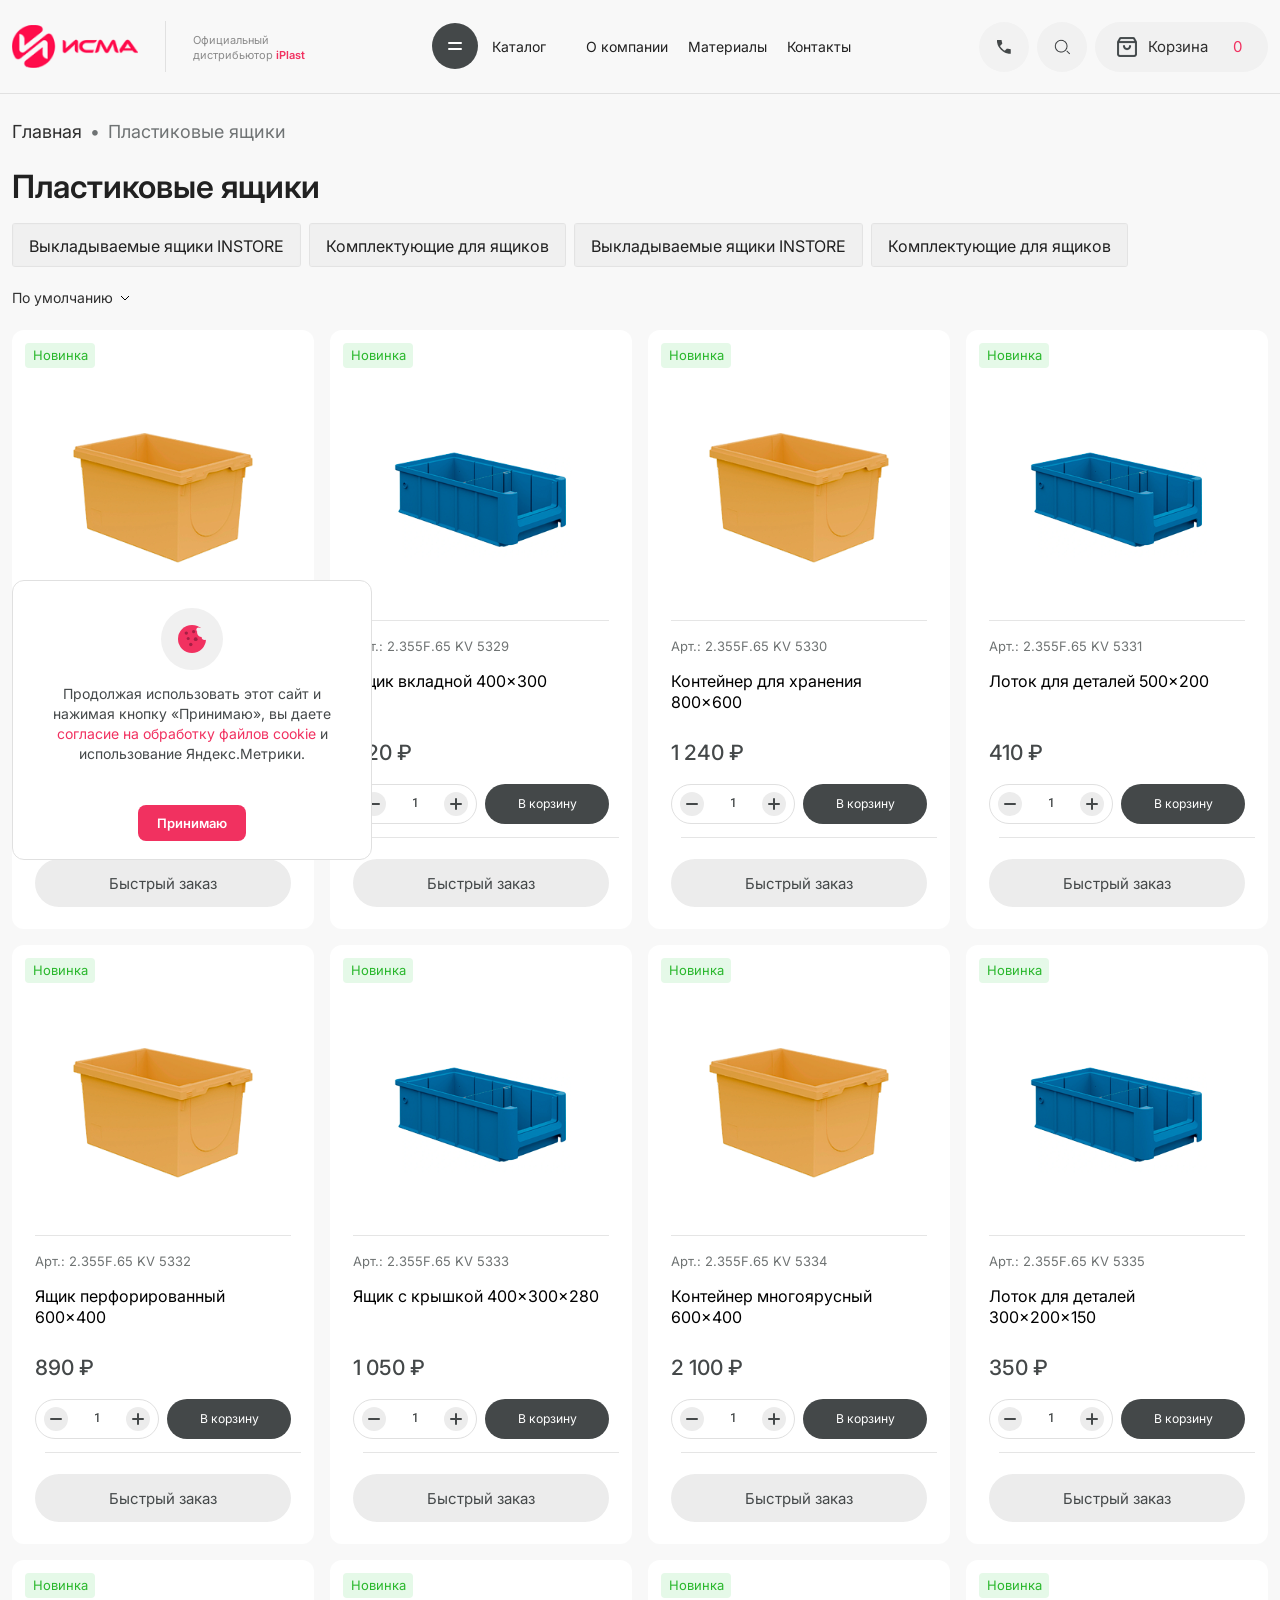
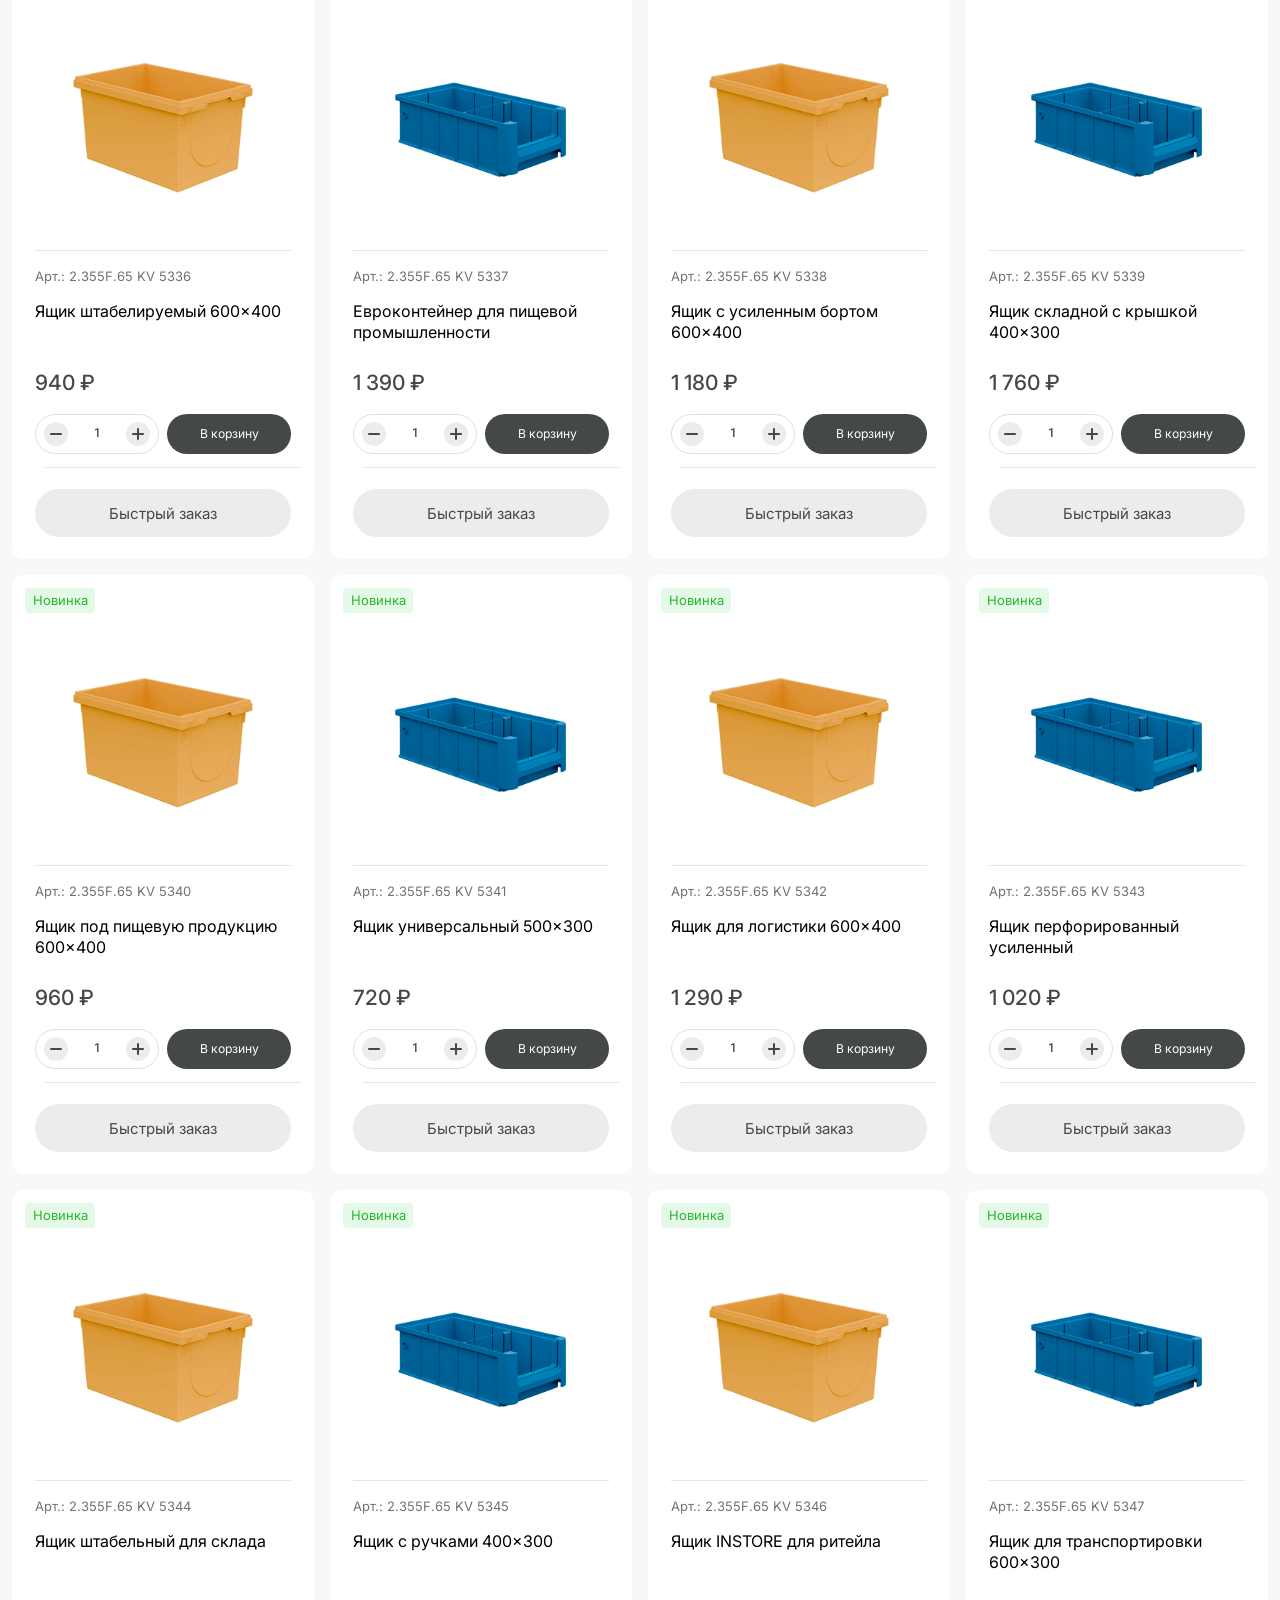
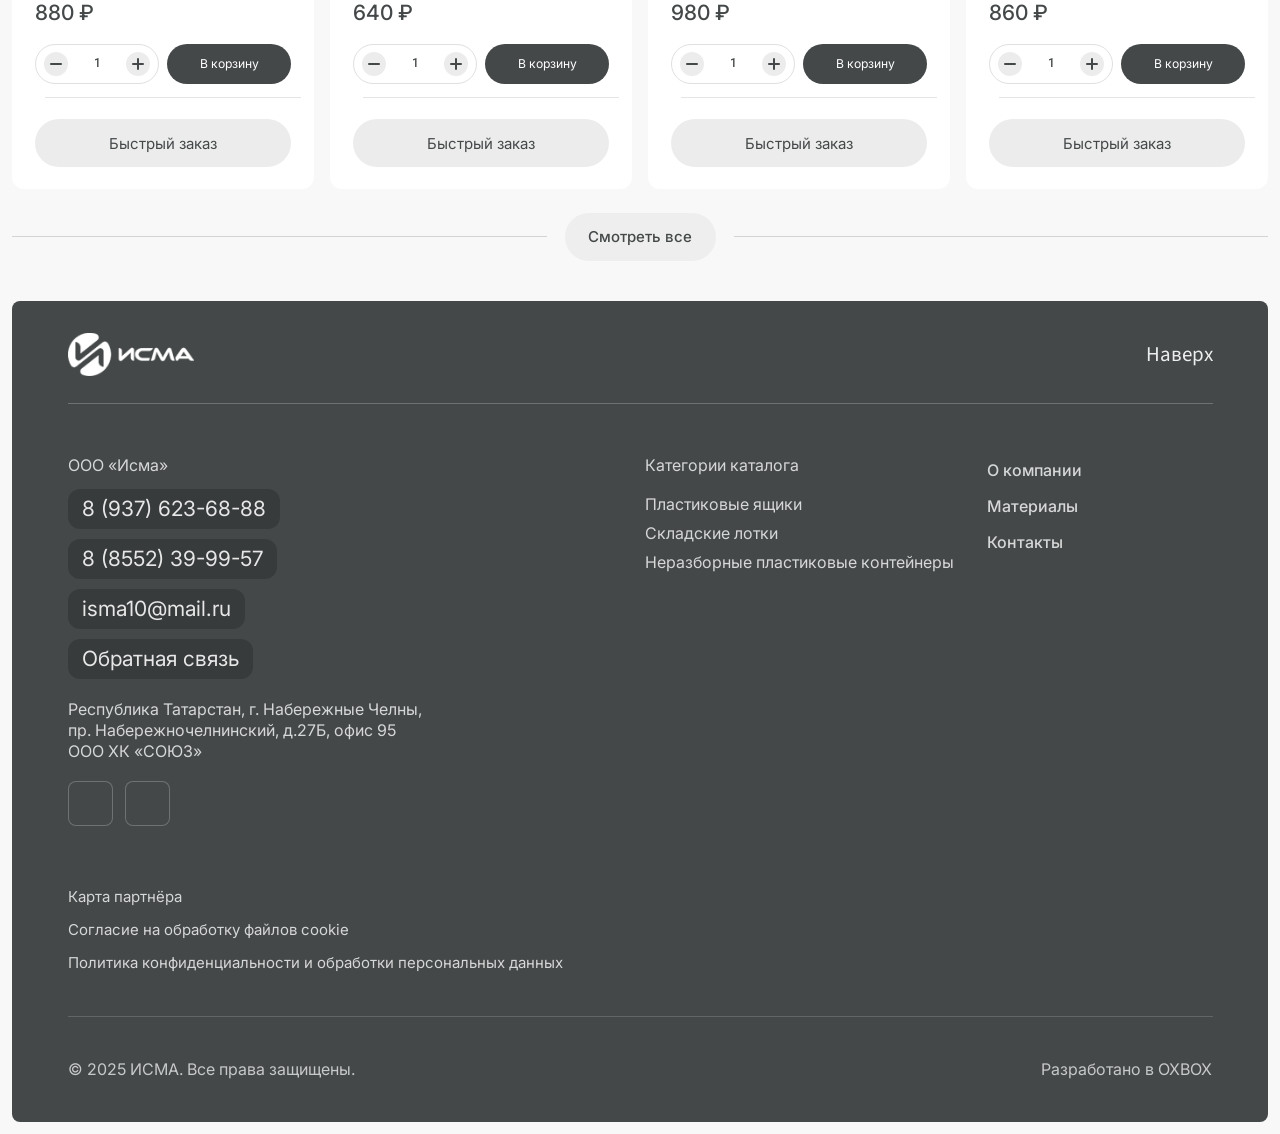
==== commit b1002b54: "dsa" ====
--- a/katalog.html
+++ b/katalog.html
@@ -10,7 +10,7 @@
       href="https://fonts.googleapis.com/css2?family=Inter:wght@400;500;600;700&family=Roboto:wght@400;500;600;700&family=Source+Sans+3:wght@400;500;600;700&display=swap"
       rel="stylesheet"
     />
-    <link rel="stylesheet" href="style.css?v=74" />
+    <link rel="stylesheet" href="style.css?v=84" />
   </head>
   <body class="page-katalog">
     <header class="site-header">
@@ -116,14 +116,15 @@
             <div class="catalog-mega__layout">
               <aside class="catalog-mega__sidebar" aria-label="Разделы каталога">
                 <ul class="catalog-mega__primary">
-                  <li><a href="katalog.html">Пластиковые ящики</a></li>
-                  <li><a href="#">Складские лотки</a></li>
-                  <li><a href="#">Неразборные пластиковые контейнеры</a></li>
-                  <li><a href="#">Разборные пластиковые контейнеры</a></li>
-                  <li><a href="#">Мусорные контейнеры и баки</a></li>
-                  <li><a href="#">Пластиковые поддоны</a></li>
-                  <li><a href="#">Полимерный лист</a></li>
-                  <li><a href="#">Изотермические контейнеры</a></li>
+                  <li><a href="#" data-mega-panel="full">Пластиковые ящики</a></li>
+                  <li><a href="#" data-mega-panel="compact">Пластиковые ящики</a></li>
+                  <li><a href="#" data-mega-panel="empty">Складские лотки</a></li>
+                  <li><a href="#" data-mega-panel="empty">Неразборные пластиковые контейнеры</a></li>
+                  <li><a href="#" data-mega-panel="empty">Разборные пластиковые контейнеры</a></li>
+                  <li><a href="#" data-mega-panel="empty">Мусорные контейнеры и баки</a></li>
+                  <li><a href="#" data-mega-panel="empty">Пластиковые поддоны</a></li>
+                  <li><a href="#" data-mega-panel="empty">Полимерный лист</a></li>
+                  <li><a href="#" data-mega-panel="empty">Изотермические контейнеры</a></li>
                 </ul>
               </aside>
               <div class="catalog-mega__main">
@@ -238,29 +239,29 @@
       <section class="catalog-page__grid-wrap">
         <div class="container">
           <div class="catalog-page__grid" id="catalogProductsGrid">
-            <article class="product-card"><div class="product-card__badges"><span class="badge badge--new">Новинка</span></div><div class="product-card__img"><img src="assets/Tazik.webp" width="200" height="160" alt="" loading="lazy" /></div><hr class="product-card__divider" aria-hidden="true" /><div class="product-card__sku">Арт.: 2.355F.65 KV 5328</div><div class="product-card__name">Ящик пластиковый 600×400, сплошное дно</div><div class="product-card__price">785 ₽</div><div class="product-card__row"><div class="qty"><button type="button" aria-label="Уменьшить"><span class="qty__btn-text qty__btn-text--minus" aria-hidden="true"></span></button><span>1</span><button type="button" aria-label="Увеличить"><span class="qty__btn-text qty__btn-text--plus" aria-hidden="true"></span></button></div><button type="button" class="btn-cart">В корзину</button></div><button type="button" class="btn-quick">Быстрый заказ</button></article>
-            <article class="product-card"><div class="product-card__badges"><span class="badge badge--new">Новинка</span></div><div class="product-card__img"><img src="assets/Tazik.webp" width="200" height="160" alt="" loading="lazy" /></div><hr class="product-card__divider" aria-hidden="true" /><div class="product-card__sku">Арт.: 2.355F.65 KV 5329</div><div class="product-card__name">Ящик вкладной 400×300</div><div class="product-card__price">620 ₽</div><div class="product-card__row"><div class="qty"><button type="button" aria-label="Уменьшить"><span class="qty__btn-text qty__btn-text--minus" aria-hidden="true"></span></button><span>1</span><button type="button" aria-label="Увеличить"><span class="qty__btn-text qty__btn-text--plus" aria-hidden="true"></span></button></div><button type="button" class="btn-cart">В корзину</button></div><button type="button" class="btn-quick">Быстрый заказ</button></article>
-            <article class="product-card"><div class="product-card__badges"><span class="badge badge--new">Новинка</span></div><div class="product-card__img"><img src="assets/Tazik.webp" width="200" height="160" alt="" loading="lazy" /></div><hr class="product-card__divider" aria-hidden="true" /><div class="product-card__sku">Арт.: 2.355F.65 KV 5330</div><div class="product-card__name">Контейнер для хранения 800×600</div><div class="product-card__price">1 240 ₽</div><div class="product-card__row"><div class="qty"><button type="button" aria-label="Уменьшить"><span class="qty__btn-text qty__btn-text--minus" aria-hidden="true"></span></button><span>1</span><button type="button" aria-label="Увеличить"><span class="qty__btn-text qty__btn-text--plus" aria-hidden="true"></span></button></div><button type="button" class="btn-cart">В корзину</button></div><button type="button" class="btn-quick">Быстрый заказ</button></article>
-            <article class="product-card"><div class="product-card__badges"><span class="badge badge--new">Новинка</span></div><div class="product-card__img"><img src="assets/Tazik.webp" width="200" height="160" alt="" loading="lazy" /></div><hr class="product-card__divider" aria-hidden="true" /><div class="product-card__sku">Арт.: 2.355F.65 KV 5331</div><div class="product-card__name">Лоток для деталей 500×200</div><div class="product-card__price">410 ₽</div><div class="product-card__row"><div class="qty"><button type="button" aria-label="Уменьшить"><span class="qty__btn-text qty__btn-text--minus" aria-hidden="true"></span></button><span>1</span><button type="button" aria-label="Увеличить"><span class="qty__btn-text qty__btn-text--plus" aria-hidden="true"></span></button></div><button type="button" class="btn-cart">В корзину</button></div><button type="button" class="btn-quick">Быстрый заказ</button></article>
-            <article class="product-card"><div class="product-card__badges"><span class="badge badge--new">Новинка</span></div><div class="product-card__img"><img src="assets/Tazik.webp" width="200" height="160" alt="" loading="lazy" /></div><hr class="product-card__divider" aria-hidden="true" /><div class="product-card__sku">Арт.: 2.355F.65 KV 5332</div><div class="product-card__name">Ящик перфорированный 600×400</div><div class="product-card__price">890 ₽</div><div class="product-card__row"><div class="qty"><button type="button" aria-label="Уменьшить"><span class="qty__btn-text qty__btn-text--minus" aria-hidden="true"></span></button><span>1</span><button type="button" aria-label="Увеличить"><span class="qty__btn-text qty__btn-text--plus" aria-hidden="true"></span></button></div><button type="button" class="btn-cart">В корзину</button></div><button type="button" class="btn-quick">Быстрый заказ</button></article>
-            <article class="product-card"><div class="product-card__badges"></div><div class="product-card__img"><img src="assets/Tazik.webp" width="200" height="160" alt="" loading="lazy" /></div><hr class="product-card__divider" aria-hidden="true" /><div class="product-card__sku">Арт.: 2.355F.65 KV 5333</div><div class="product-card__name">Ящик с крышкой 400×300×280</div><div class="product-card__price">1 050 ₽</div><div class="product-card__row"><div class="qty"><button type="button" aria-label="Уменьшить"><span class="qty__btn-text qty__btn-text--minus" aria-hidden="true"></span></button><span>1</span><button type="button" aria-label="Увеличить"><span class="qty__btn-text qty__btn-text--plus" aria-hidden="true"></span></button></div><button type="button" class="btn-cart">В корзину</button></div><button type="button" class="btn-quick">Быстрый заказ</button></article>
-            <article class="product-card"><div class="product-card__badges"></div><div class="product-card__img"><img src="assets/Tazik.webp" width="200" height="160" alt="" loading="lazy" /></div><hr class="product-card__divider" aria-hidden="true" /><div class="product-card__sku">Арт.: 2.355F.65 KV 5334</div><div class="product-card__name">Контейнер многоярусный 600×400</div><div class="product-card__price">2 100 ₽</div><div class="product-card__row"><div class="qty"><button type="button" aria-label="Уменьшить"><span class="qty__btn-text qty__btn-text--minus" aria-hidden="true"></span></button><span>1</span><button type="button" aria-label="Увеличить"><span class="qty__btn-text qty__btn-text--plus" aria-hidden="true"></span></button></div><button type="button" class="btn-cart">В корзину</button></div><button type="button" class="btn-quick">Быстрый заказ</button></article>
-            <article class="product-card"><div class="product-card__badges"><span class="badge badge--sale">Хит</span></div><div class="product-card__img"><img src="assets/Tazik.webp" width="200" height="160" alt="" loading="lazy" /></div><hr class="product-card__divider" aria-hidden="true" /><div class="product-card__sku">Арт.: 2.355F.65 KV 5335</div><div class="product-card__name">Лоток для деталей 300×200×150</div><div class="product-card__price">350 ₽</div><div class="product-card__row"><div class="qty"><button type="button" aria-label="Уменьшить"><span class="qty__btn-text qty__btn-text--minus" aria-hidden="true"></span></button><span>1</span><button type="button" aria-label="Увеличить"><span class="qty__btn-text qty__btn-text--plus" aria-hidden="true"></span></button></div><button type="button" class="btn-cart">В корзину</button></div><button type="button" class="btn-quick">Быстрый заказ</button></article>
-            <article class="product-card"><div class="product-card__badges"></div><div class="product-card__img"><img src="assets/Tazik.webp" width="200" height="160" alt="" loading="lazy" /></div><hr class="product-card__divider" aria-hidden="true" /><div class="product-card__sku">Арт.: 2.355F.65 KV 5336</div><div class="product-card__name">Ящик штабелируемый 600×400</div><div class="product-card__price">940 ₽</div><div class="product-card__row"><div class="qty"><button type="button" aria-label="Уменьшить"><span class="qty__btn-text qty__btn-text--minus" aria-hidden="true"></span></button><span>1</span><button type="button" aria-label="Увеличить"><span class="qty__btn-text qty__btn-text--plus" aria-hidden="true"></span></button></div><button type="button" class="btn-cart">В корзину</button></div><button type="button" class="btn-quick">Быстрый заказ</button></article>
-            <article class="product-card"><div class="product-card__badges"></div><div class="product-card__img"><img src="assets/Tazik.webp" width="200" height="160" alt="" loading="lazy" /></div><hr class="product-card__divider" aria-hidden="true" /><div class="product-card__sku">Арт.: 2.355F.65 KV 5337</div><div class="product-card__name">Евроконтейнер для пищевой промышленности</div><div class="product-card__price">1 390 ₽</div><div class="product-card__row"><div class="qty"><button type="button" aria-label="Уменьшить"><span class="qty__btn-text qty__btn-text--minus" aria-hidden="true"></span></button><span>1</span><button type="button" aria-label="Увеличить"><span class="qty__btn-text qty__btn-text--plus" aria-hidden="true"></span></button></div><button type="button" class="btn-cart">В корзину</button></div><button type="button" class="btn-quick">Быстрый заказ</button></article>
-            <article class="product-card"><div class="product-card__badges"><span class="badge badge--new">Новинка</span></div><div class="product-card__img"><img src="assets/Tazik.webp" width="200" height="160" alt="" loading="lazy" /></div><hr class="product-card__divider" aria-hidden="true" /><div class="product-card__sku">Арт.: 2.355F.65 KV 5338</div><div class="product-card__name">Ящик с усиленным бортом 600×400</div><div class="product-card__price">1 180 ₽</div><div class="product-card__row"><div class="qty"><button type="button" aria-label="Уменьшить"><span class="qty__btn-text qty__btn-text--minus" aria-hidden="true"></span></button><span>1</span><button type="button" aria-label="Увеличить"><span class="qty__btn-text qty__btn-text--plus" aria-hidden="true"></span></button></div><button type="button" class="btn-cart">В корзину</button></div><button type="button" class="btn-quick">Быстрый заказ</button></article>
-            <article class="product-card"><div class="product-card__badges"><span class="badge badge--sale">Хит</span></div><div class="product-card__img"><img src="assets/Tazik.webp" width="200" height="160" alt="" loading="lazy" /></div><hr class="product-card__divider" aria-hidden="true" /><div class="product-card__sku">Арт.: 2.355F.65 KV 5339</div><div class="product-card__name">Ящик складной с крышкой 400×300</div><div class="product-card__price">1 760 ₽</div><div class="product-card__row"><div class="qty"><button type="button" aria-label="Уменьшить"><span class="qty__btn-text qty__btn-text--minus" aria-hidden="true"></span></button><span>1</span><button type="button" aria-label="Увеличить"><span class="qty__btn-text qty__btn-text--plus" aria-hidden="true"></span></button></div><button type="button" class="btn-cart">В корзину</button></div><button type="button" class="btn-quick">Быстрый заказ</button></article>
-            <article class="product-card"><div class="product-card__badges"></div><div class="product-card__img"><img src="assets/Tazik.webp" width="200" height="160" alt="" loading="lazy" /></div><hr class="product-card__divider" aria-hidden="true" /><div class="product-card__sku">Арт.: 2.355F.65 KV 5340</div><div class="product-card__name">Ящик под пищевую продукцию 600×400</div><div class="product-card__price">960 ₽</div><div class="product-card__row"><div class="qty"><button type="button" aria-label="Уменьшить"><span class="qty__btn-text qty__btn-text--minus" aria-hidden="true"></span></button><span>1</span><button type="button" aria-label="Увеличить"><span class="qty__btn-text qty__btn-text--plus" aria-hidden="true"></span></button></div><button type="button" class="btn-cart">В корзину</button></div><button type="button" class="btn-quick">Быстрый заказ</button></article>
-            <article class="product-card"><div class="product-card__badges"></div><div class="product-card__img"><img src="assets/Tazik.webp" width="200" height="160" alt="" loading="lazy" /></div><hr class="product-card__divider" aria-hidden="true" /><div class="product-card__sku">Арт.: 2.355F.65 KV 5341</div><div class="product-card__name">Ящик универсальный 500×300</div><div class="product-card__price">720 ₽</div><div class="product-card__row"><div class="qty"><button type="button" aria-label="Уменьшить"><span class="qty__btn-text qty__btn-text--minus" aria-hidden="true"></span></button><span>1</span><button type="button" aria-label="Увеличить"><span class="qty__btn-text qty__btn-text--plus" aria-hidden="true"></span></button></div><button type="button" class="btn-cart">В корзину</button></div><button type="button" class="btn-quick">Быстрый заказ</button></article>
-            <article class="product-card"><div class="product-card__badges"><span class="badge badge--new">Новинка</span></div><div class="product-card__img"><img src="assets/Tazik.webp" width="200" height="160" alt="" loading="lazy" /></div><hr class="product-card__divider" aria-hidden="true" /><div class="product-card__sku">Арт.: 2.355F.65 KV 5342</div><div class="product-card__name">Ящик для логистики 600×400</div><div class="product-card__price">1 290 ₽</div><div class="product-card__row"><div class="qty"><button type="button" aria-label="Уменьшить"><span class="qty__btn-text qty__btn-text--minus" aria-hidden="true"></span></button><span>1</span><button type="button" aria-label="Увеличить"><span class="qty__btn-text qty__btn-text--plus" aria-hidden="true"></span></button></div><button type="button" class="btn-cart">В корзину</button></div><button type="button" class="btn-quick">Быстрый заказ</button></article>
-            <article class="product-card"><div class="product-card__badges"></div><div class="product-card__img"><img src="assets/Tazik.webp" width="200" height="160" alt="" loading="lazy" /></div><hr class="product-card__divider" aria-hidden="true" /><div class="product-card__sku">Арт.: 2.355F.65 KV 5343</div><div class="product-card__name">Ящик перфорированный усиленный</div><div class="product-card__price">1 020 ₽</div><div class="product-card__row"><div class="qty"><button type="button" aria-label="Уменьшить"><span class="qty__btn-text qty__btn-text--minus" aria-hidden="true"></span></button><span>1</span><button type="button" aria-label="Увеличить"><span class="qty__btn-text qty__btn-text--plus" aria-hidden="true"></span></button></div><button type="button" class="btn-cart">В корзину</button></div><button type="button" class="btn-quick">Быстрый заказ</button></article>
-            <article class="product-card"><div class="product-card__badges"></div><div class="product-card__img"><img src="assets/Tazik.webp" width="200" height="160" alt="" loading="lazy" /></div><hr class="product-card__divider" aria-hidden="true" /><div class="product-card__sku">Арт.: 2.355F.65 KV 5344</div><div class="product-card__name">Ящик штабельный для склада</div><div class="product-card__price">880 ₽</div><div class="product-card__row"><div class="qty"><button type="button" aria-label="Уменьшить"><span class="qty__btn-text qty__btn-text--minus" aria-hidden="true"></span></button><span>1</span><button type="button" aria-label="Увеличить"><span class="qty__btn-text qty__btn-text--plus" aria-hidden="true"></span></button></div><button type="button" class="btn-cart">В корзину</button></div><button type="button" class="btn-quick">Быстрый заказ</button></article>
-            <article class="product-card"><div class="product-card__badges"><span class="badge badge--sale">Хит</span></div><div class="product-card__img"><img src="assets/Tazik.webp" width="200" height="160" alt="" loading="lazy" /></div><hr class="product-card__divider" aria-hidden="true" /><div class="product-card__sku">Арт.: 2.355F.65 KV 5345</div><div class="product-card__name">Ящик с ручками 400×300</div><div class="product-card__price">640 ₽</div><div class="product-card__row"><div class="qty"><button type="button" aria-label="Уменьшить"><span class="qty__btn-text qty__btn-text--minus" aria-hidden="true"></span></button><span>1</span><button type="button" aria-label="Увеличить"><span class="qty__btn-text qty__btn-text--plus" aria-hidden="true"></span></button></div><button type="button" class="btn-cart">В корзину</button></div><button type="button" class="btn-quick">Быстрый заказ</button></article>
-            <article class="product-card"><div class="product-card__badges"></div><div class="product-card__img"><img src="assets/Tazik.webp" width="200" height="160" alt="" loading="lazy" /></div><hr class="product-card__divider" aria-hidden="true" /><div class="product-card__sku">Арт.: 2.355F.65 KV 5346</div><div class="product-card__name">Ящик INSTORE для ритейла</div><div class="product-card__price">980 ₽</div><div class="product-card__row"><div class="qty"><button type="button" aria-label="Уменьшить"><span class="qty__btn-text qty__btn-text--minus" aria-hidden="true"></span></button><span>1</span><button type="button" aria-label="Увеличить"><span class="qty__btn-text qty__btn-text--plus" aria-hidden="true"></span></button></div><button type="button" class="btn-cart">В корзину</button></div><button type="button" class="btn-quick">Быстрый заказ</button></article>
-            <article class="product-card"><div class="product-card__badges"></div><div class="product-card__img"><img src="assets/Tazik.webp" width="200" height="160" alt="" loading="lazy" /></div><hr class="product-card__divider" aria-hidden="true" /><div class="product-card__sku">Арт.: 2.355F.65 KV 5347</div><div class="product-card__name">Ящик для транспортировки 600×300</div><div class="product-card__price">860 ₽</div><div class="product-card__row"><div class="qty"><button type="button" aria-label="Уменьшить"><span class="qty__btn-text qty__btn-text--minus" aria-hidden="true"></span></button><span>1</span><button type="button" aria-label="Увеличить"><span class="qty__btn-text qty__btn-text--plus" aria-hidden="true"></span></button></div><button type="button" class="btn-cart">В корзину</button></div><button type="button" class="btn-quick">Быстрый заказ</button></article>
-            <article class="product-card"><div class="product-card__badges"><span class="badge badge--new">Новинка</span></div><div class="product-card__img"><img src="assets/Tazik.webp" width="200" height="160" alt="" loading="lazy" /></div><hr class="product-card__divider" aria-hidden="true" /><div class="product-card__sku">Арт.: 2.355F.65 KV 5348</div><div class="product-card__name">Ящик-лоток усиленный 500×300</div><div class="product-card__price">790 ₽</div><div class="product-card__row"><div class="qty"><button type="button" aria-label="Уменьшить"><span class="qty__btn-text qty__btn-text--minus" aria-hidden="true"></span></button><span>1</span><button type="button" aria-label="Увеличить"><span class="qty__btn-text qty__btn-text--plus" aria-hidden="true"></span></button></div><button type="button" class="btn-cart">В корзину</button></div><button type="button" class="btn-quick">Быстрый заказ</button></article>
-            <article class="product-card"><div class="product-card__badges"></div><div class="product-card__img"><img src="assets/Tazik.webp" width="200" height="160" alt="" loading="lazy" /></div><hr class="product-card__divider" aria-hidden="true" /><div class="product-card__sku">Арт.: 2.355F.65 KV 5349</div><div class="product-card__name">Ящик универсальный с крышкой</div><div class="product-card__price">1 120 ₽</div><div class="product-card__row"><div class="qty"><button type="button" aria-label="Уменьшить"><span class="qty__btn-text qty__btn-text--minus" aria-hidden="true"></span></button><span>1</span><button type="button" aria-label="Увеличить"><span class="qty__btn-text qty__btn-text--plus" aria-hidden="true"></span></button></div><button type="button" class="btn-cart">В корзину</button></div><button type="button" class="btn-quick">Быстрый заказ</button></article>
-            <article class="product-card"><div class="product-card__badges"><span class="badge badge--sale">Хит</span></div><div class="product-card__img"><img src="assets/Tazik.webp" width="200" height="160" alt="" loading="lazy" /></div><hr class="product-card__divider" aria-hidden="true" /><div class="product-card__sku">Арт.: 2.355F.65 KV 5350</div><div class="product-card__name">Ящик для овощей и фруктов</div><div class="product-card__price">560 ₽</div><div class="product-card__row"><div class="qty"><button type="button" aria-label="Уменьшить"><span class="qty__btn-text qty__btn-text--minus" aria-hidden="true"></span></button><span>1</span><button type="button" aria-label="Увеличить"><span class="qty__btn-text qty__btn-text--plus" aria-hidden="true"></span></button></div><button type="button" class="btn-cart">В корзину</button></div><button type="button" class="btn-quick">Быстрый заказ</button></article>
+            <article class="product-card"><div class="product-card__badges"><span class="badge badge--new">Новинка</span></div><div class="product-card__img"><a class="product-card__img-link" href="tovar.html" aria-label="Подробнее о товаре"><img src="assets/Tazik.webp" width="200" height="160" alt="" loading="lazy" /></a></div><hr class="product-card__divider" aria-hidden="true" /><div class="product-card__sku">Арт.: 2.355F.65 KV 5328</div><div class="product-card__name">Ящик пластиковый 600×400, сплошное дно</div><div class="product-card__price">785 ₽</div><div class="product-card__row"><div class="qty"><button type="button" aria-label="Уменьшить"><span class="qty__btn-text qty__btn-text--minus" aria-hidden="true"></span></button><span>1</span><button type="button" aria-label="Увеличить"><span class="qty__btn-text qty__btn-text--plus" aria-hidden="true"></span></button></div><button type="button" class="btn-cart">В корзину</button></div><button type="button" class="btn-quick">Быстрый заказ</button></article>
+            <article class="product-card"><div class="product-card__badges"><span class="badge badge--new">Новинка</span></div><div class="product-card__img"><a class="product-card__img-link" href="tovar.html" aria-label="Подробнее о товаре"><img src="assets/Tazik.webp" width="200" height="160" alt="" loading="lazy" /></a></div><hr class="product-card__divider" aria-hidden="true" /><div class="product-card__sku">Арт.: 2.355F.65 KV 5329</div><div class="product-card__name">Ящик вкладной 400×300</div><div class="product-card__price">620 ₽</div><div class="product-card__row"><div class="qty"><button type="button" aria-label="Уменьшить"><span class="qty__btn-text qty__btn-text--minus" aria-hidden="true"></span></button><span>1</span><button type="button" aria-label="Увеличить"><span class="qty__btn-text qty__btn-text--plus" aria-hidden="true"></span></button></div><button type="button" class="btn-cart">В корзину</button></div><button type="button" class="btn-quick">Быстрый заказ</button></article>
+            <article class="product-card"><div class="product-card__badges"><span class="badge badge--new">Новинка</span></div><div class="product-card__img"><a class="product-card__img-link" href="tovar.html" aria-label="Подробнее о товаре"><img src="assets/Tazik.webp" width="200" height="160" alt="" loading="lazy" /></a></div><hr class="product-card__divider" aria-hidden="true" /><div class="product-card__sku">Арт.: 2.355F.65 KV 5330</div><div class="product-card__name">Контейнер для хранения 800×600</div><div class="product-card__price">1 240 ₽</div><div class="product-card__row"><div class="qty"><button type="button" aria-label="Уменьшить"><span class="qty__btn-text qty__btn-text--minus" aria-hidden="true"></span></button><span>1</span><button type="button" aria-label="Увеличить"><span class="qty__btn-text qty__btn-text--plus" aria-hidden="true"></span></button></div><button type="button" class="btn-cart">В корзину</button></div><button type="button" class="btn-quick">Быстрый заказ</button></article>
+            <article class="product-card"><div class="product-card__badges"><span class="badge badge--new">Новинка</span></div><div class="product-card__img"><a class="product-card__img-link" href="tovar.html" aria-label="Подробнее о товаре"><img src="assets/Tazik.webp" width="200" height="160" alt="" loading="lazy" /></a></div><hr class="product-card__divider" aria-hidden="true" /><div class="product-card__sku">Арт.: 2.355F.65 KV 5331</div><div class="product-card__name">Лоток для деталей 500×200</div><div class="product-card__price">410 ₽</div><div class="product-card__row"><div class="qty"><button type="button" aria-label="Уменьшить"><span class="qty__btn-text qty__btn-text--minus" aria-hidden="true"></span></button><span>1</span><button type="button" aria-label="Увеличить"><span class="qty__btn-text qty__btn-text--plus" aria-hidden="true"></span></button></div><button type="button" class="btn-cart">В корзину</button></div><button type="button" class="btn-quick">Быстрый заказ</button></article>
+            <article class="product-card"><div class="product-card__badges"><span class="badge badge--new">Новинка</span></div><div class="product-card__img"><a class="product-card__img-link" href="tovar.html" aria-label="Подробнее о товаре"><img src="assets/Tazik.webp" width="200" height="160" alt="" loading="lazy" /></a></div><hr class="product-card__divider" aria-hidden="true" /><div class="product-card__sku">Арт.: 2.355F.65 KV 5332</div><div class="product-card__name">Ящик перфорированный 600×400</div><div class="product-card__price">890 ₽</div><div class="product-card__row"><div class="qty"><button type="button" aria-label="Уменьшить"><span class="qty__btn-text qty__btn-text--minus" aria-hidden="true"></span></button><span>1</span><button type="button" aria-label="Увеличить"><span class="qty__btn-text qty__btn-text--plus" aria-hidden="true"></span></button></div><button type="button" class="btn-cart">В корзину</button></div><button type="button" class="btn-quick">Быстрый заказ</button></article>
+            <article class="product-card"><div class="product-card__badges"></div><div class="product-card__img"><a class="product-card__img-link" href="tovar.html" aria-label="Подробнее о товаре"><img src="assets/Tazik.webp" width="200" height="160" alt="" loading="lazy" /></a></div><hr class="product-card__divider" aria-hidden="true" /><div class="product-card__sku">Арт.: 2.355F.65 KV 5333</div><div class="product-card__name">Ящик с крышкой 400×300×280</div><div class="product-card__price">1 050 ₽</div><div class="product-card__row"><div class="qty"><button type="button" aria-label="Уменьшить"><span class="qty__btn-text qty__btn-text--minus" aria-hidden="true"></span></button><span>1</span><button type="button" aria-label="Увеличить"><span class="qty__btn-text qty__btn-text--plus" aria-hidden="true"></span></button></div><button type="button" class="btn-cart">В корзину</button></div><button type="button" class="btn-quick">Быстрый заказ</button></article>
+            <article class="product-card"><div class="product-card__badges"></div><div class="product-card__img"><a class="product-card__img-link" href="tovar.html" aria-label="Подробнее о товаре"><img src="assets/Tazik.webp" width="200" height="160" alt="" loading="lazy" /></a></div><hr class="product-card__divider" aria-hidden="true" /><div class="product-card__sku">Арт.: 2.355F.65 KV 5334</div><div class="product-card__name">Контейнер многоярусный 600×400</div><div class="product-card__price">2 100 ₽</div><div class="product-card__row"><div class="qty"><button type="button" aria-label="Уменьшить"><span class="qty__btn-text qty__btn-text--minus" aria-hidden="true"></span></button><span>1</span><button type="button" aria-label="Увеличить"><span class="qty__btn-text qty__btn-text--plus" aria-hidden="true"></span></button></div><button type="button" class="btn-cart">В корзину</button></div><button type="button" class="btn-quick">Быстрый заказ</button></article>
+            <article class="product-card"><div class="product-card__badges"><span class="badge badge--sale">Хит</span></div><div class="product-card__img"><a class="product-card__img-link" href="tovar.html" aria-label="Подробнее о товаре"><img src="assets/Tazik.webp" width="200" height="160" alt="" loading="lazy" /></a></div><hr class="product-card__divider" aria-hidden="true" /><div class="product-card__sku">Арт.: 2.355F.65 KV 5335</div><div class="product-card__name">Лоток для деталей 300×200×150</div><div class="product-card__price">350 ₽</div><div class="product-card__row"><div class="qty"><button type="button" aria-label="Уменьшить"><span class="qty__btn-text qty__btn-text--minus" aria-hidden="true"></span></button><span>1</span><button type="button" aria-label="Увеличить"><span class="qty__btn-text qty__btn-text--plus" aria-hidden="true"></span></button></div><button type="button" class="btn-cart">В корзину</button></div><button type="button" class="btn-quick">Быстрый заказ</button></article>
+            <article class="product-card"><div class="product-card__badges"></div><div class="product-card__img"><a class="product-card__img-link" href="tovar.html" aria-label="Подробнее о товаре"><img src="assets/Tazik.webp" width="200" height="160" alt="" loading="lazy" /></a></div><hr class="product-card__divider" aria-hidden="true" /><div class="product-card__sku">Арт.: 2.355F.65 KV 5336</div><div class="product-card__name">Ящик штабелируемый 600×400</div><div class="product-card__price">940 ₽</div><div class="product-card__row"><div class="qty"><button type="button" aria-label="Уменьшить"><span class="qty__btn-text qty__btn-text--minus" aria-hidden="true"></span></button><span>1</span><button type="button" aria-label="Увеличить"><span class="qty__btn-text qty__btn-text--plus" aria-hidden="true"></span></button></div><button type="button" class="btn-cart">В корзину</button></div><button type="button" class="btn-quick">Быстрый заказ</button></article>
+            <article class="product-card"><div class="product-card__badges"></div><div class="product-card__img"><a class="product-card__img-link" href="tovar.html" aria-label="Подробнее о товаре"><img src="assets/Tazik.webp" width="200" height="160" alt="" loading="lazy" /></a></div><hr class="product-card__divider" aria-hidden="true" /><div class="product-card__sku">Арт.: 2.355F.65 KV 5337</div><div class="product-card__name">Евроконтейнер для пищевой промышленности</div><div class="product-card__price">1 390 ₽</div><div class="product-card__row"><div class="qty"><button type="button" aria-label="Уменьшить"><span class="qty__btn-text qty__btn-text--minus" aria-hidden="true"></span></button><span>1</span><button type="button" aria-label="Увеличить"><span class="qty__btn-text qty__btn-text--plus" aria-hidden="true"></span></button></div><button type="button" class="btn-cart">В корзину</button></div><button type="button" class="btn-quick">Быстрый заказ</button></article>
+            <article class="product-card"><div class="product-card__badges"><span class="badge badge--new">Новинка</span></div><div class="product-card__img"><a class="product-card__img-link" href="tovar.html" aria-label="Подробнее о товаре"><img src="assets/Tazik.webp" width="200" height="160" alt="" loading="lazy" /></a></div><hr class="product-card__divider" aria-hidden="true" /><div class="product-card__sku">Арт.: 2.355F.65 KV 5338</div><div class="product-card__name">Ящик с усиленным бортом 600×400</div><div class="product-card__price">1 180 ₽</div><div class="product-card__row"><div class="qty"><button type="button" aria-label="Уменьшить"><span class="qty__btn-text qty__btn-text--minus" aria-hidden="true"></span></button><span>1</span><button type="button" aria-label="Увеличить"><span class="qty__btn-text qty__btn-text--plus" aria-hidden="true"></span></button></div><button type="button" class="btn-cart">В корзину</button></div><button type="button" class="btn-quick">Быстрый заказ</button></article>
+            <article class="product-card"><div class="product-card__badges"><span class="badge badge--sale">Хит</span></div><div class="product-card__img"><a class="product-card__img-link" href="tovar.html" aria-label="Подробнее о товаре"><img src="assets/Tazik.webp" width="200" height="160" alt="" loading="lazy" /></a></div><hr class="product-card__divider" aria-hidden="true" /><div class="product-card__sku">Арт.: 2.355F.65 KV 5339</div><div class="product-card__name">Ящик складной с крышкой 400×300</div><div class="product-card__price">1 760 ₽</div><div class="product-card__row"><div class="qty"><button type="button" aria-label="Уменьшить"><span class="qty__btn-text qty__btn-text--minus" aria-hidden="true"></span></button><span>1</span><button type="button" aria-label="Увеличить"><span class="qty__btn-text qty__btn-text--plus" aria-hidden="true"></span></button></div><button type="button" class="btn-cart">В корзину</button></div><button type="button" class="btn-quick">Быстрый заказ</button></article>
+            <article class="product-card"><div class="product-card__badges"></div><div class="product-card__img"><a class="product-card__img-link" href="tovar.html" aria-label="Подробнее о товаре"><img src="assets/Tazik.webp" width="200" height="160" alt="" loading="lazy" /></a></div><hr class="product-card__divider" aria-hidden="true" /><div class="product-card__sku">Арт.: 2.355F.65 KV 5340</div><div class="product-card__name">Ящик под пищевую продукцию 600×400</div><div class="product-card__price">960 ₽</div><div class="product-card__row"><div class="qty"><button type="button" aria-label="Уменьшить"><span class="qty__btn-text qty__btn-text--minus" aria-hidden="true"></span></button><span>1</span><button type="button" aria-label="Увеличить"><span class="qty__btn-text qty__btn-text--plus" aria-hidden="true"></span></button></div><button type="button" class="btn-cart">В корзину</button></div><button type="button" class="btn-quick">Быстрый заказ</button></article>
+            <article class="product-card"><div class="product-card__badges"></div><div class="product-card__img"><a class="product-card__img-link" href="tovar.html" aria-label="Подробнее о товаре"><img src="assets/Tazik.webp" width="200" height="160" alt="" loading="lazy" /></a></div><hr class="product-card__divider" aria-hidden="true" /><div class="product-card__sku">Арт.: 2.355F.65 KV 5341</div><div class="product-card__name">Ящик универсальный 500×300</div><div class="product-card__price">720 ₽</div><div class="product-card__row"><div class="qty"><button type="button" aria-label="Уменьшить"><span class="qty__btn-text qty__btn-text--minus" aria-hidden="true"></span></button><span>1</span><button type="button" aria-label="Увеличить"><span class="qty__btn-text qty__btn-text--plus" aria-hidden="true"></span></button></div><button type="button" class="btn-cart">В корзину</button></div><button type="button" class="btn-quick">Быстрый заказ</button></article>
+            <article class="product-card"><div class="product-card__badges"><span class="badge badge--new">Новинка</span></div><div class="product-card__img"><a class="product-card__img-link" href="tovar.html" aria-label="Подробнее о товаре"><img src="assets/Tazik.webp" width="200" height="160" alt="" loading="lazy" /></a></div><hr class="product-card__divider" aria-hidden="true" /><div class="product-card__sku">Арт.: 2.355F.65 KV 5342</div><div class="product-card__name">Ящик для логистики 600×400</div><div class="product-card__price">1 290 ₽</div><div class="product-card__row"><div class="qty"><button type="button" aria-label="Уменьшить"><span class="qty__btn-text qty__btn-text--minus" aria-hidden="true"></span></button><span>1</span><button type="button" aria-label="Увеличить"><span class="qty__btn-text qty__btn-text--plus" aria-hidden="true"></span></button></div><button type="button" class="btn-cart">В корзину</button></div><button type="button" class="btn-quick">Быстрый заказ</button></article>
+            <article class="product-card"><div class="product-card__badges"></div><div class="product-card__img"><a class="product-card__img-link" href="tovar.html" aria-label="Подробнее о товаре"><img src="assets/Tazik.webp" width="200" height="160" alt="" loading="lazy" /></a></div><hr class="product-card__divider" aria-hidden="true" /><div class="product-card__sku">Арт.: 2.355F.65 KV 5343</div><div class="product-card__name">Ящик перфорированный усиленный</div><div class="product-card__price">1 020 ₽</div><div class="product-card__row"><div class="qty"><button type="button" aria-label="Уменьшить"><span class="qty__btn-text qty__btn-text--minus" aria-hidden="true"></span></button><span>1</span><button type="button" aria-label="Увеличить"><span class="qty__btn-text qty__btn-text--plus" aria-hidden="true"></span></button></div><button type="button" class="btn-cart">В корзину</button></div><button type="button" class="btn-quick">Быстрый заказ</button></article>
+            <article class="product-card"><div class="product-card__badges"></div><div class="product-card__img"><a class="product-card__img-link" href="tovar.html" aria-label="Подробнее о товаре"><img src="assets/Tazik.webp" width="200" height="160" alt="" loading="lazy" /></a></div><hr class="product-card__divider" aria-hidden="true" /><div class="product-card__sku">Арт.: 2.355F.65 KV 5344</div><div class="product-card__name">Ящик штабельный для склада</div><div class="product-card__price">880 ₽</div><div class="product-card__row"><div class="qty"><button type="button" aria-label="Уменьшить"><span class="qty__btn-text qty__btn-text--minus" aria-hidden="true"></span></button><span>1</span><button type="button" aria-label="Увеличить"><span class="qty__btn-text qty__btn-text--plus" aria-hidden="true"></span></button></div><button type="button" class="btn-cart">В корзину</button></div><button type="button" class="btn-quick">Быстрый заказ</button></article>
+            <article class="product-card"><div class="product-card__badges"><span class="badge badge--sale">Хит</span></div><div class="product-card__img"><a class="product-card__img-link" href="tovar.html" aria-label="Подробнее о товаре"><img src="assets/Tazik.webp" width="200" height="160" alt="" loading="lazy" /></a></div><hr class="product-card__divider" aria-hidden="true" /><div class="product-card__sku">Арт.: 2.355F.65 KV 5345</div><div class="product-card__name">Ящик с ручками 400×300</div><div class="product-card__price">640 ₽</div><div class="product-card__row"><div class="qty"><button type="button" aria-label="Уменьшить"><span class="qty__btn-text qty__btn-text--minus" aria-hidden="true"></span></button><span>1</span><button type="button" aria-label="Увеличить"><span class="qty__btn-text qty__btn-text--plus" aria-hidden="true"></span></button></div><button type="button" class="btn-cart">В корзину</button></div><button type="button" class="btn-quick">Быстрый заказ</button></article>
+            <article class="product-card"><div class="product-card__badges"></div><div class="product-card__img"><a class="product-card__img-link" href="tovar.html" aria-label="Подробнее о товаре"><img src="assets/Tazik.webp" width="200" height="160" alt="" loading="lazy" /></a></div><hr class="product-card__divider" aria-hidden="true" /><div class="product-card__sku">Арт.: 2.355F.65 KV 5346</div><div class="product-card__name">Ящик INSTORE для ритейла</div><div class="product-card__price">980 ₽</div><div class="product-card__row"><div class="qty"><button type="button" aria-label="Уменьшить"><span class="qty__btn-text qty__btn-text--minus" aria-hidden="true"></span></button><span>1</span><button type="button" aria-label="Увеличить"><span class="qty__btn-text qty__btn-text--plus" aria-hidden="true"></span></button></div><button type="button" class="btn-cart">В корзину</button></div><button type="button" class="btn-quick">Быстрый заказ</button></article>
+            <article class="product-card"><div class="product-card__badges"></div><div class="product-card__img"><a class="product-card__img-link" href="tovar.html" aria-label="Подробнее о товаре"><img src="assets/Tazik.webp" width="200" height="160" alt="" loading="lazy" /></a></div><hr class="product-card__divider" aria-hidden="true" /><div class="product-card__sku">Арт.: 2.355F.65 KV 5347</div><div class="product-card__name">Ящик для транспортировки 600×300</div><div class="product-card__price">860 ₽</div><div class="product-card__row"><div class="qty"><button type="button" aria-label="Уменьшить"><span class="qty__btn-text qty__btn-text--minus" aria-hidden="true"></span></button><span>1</span><button type="button" aria-label="Увеличить"><span class="qty__btn-text qty__btn-text--plus" aria-hidden="true"></span></button></div><button type="button" class="btn-cart">В корзину</button></div><button type="button" class="btn-quick">Быстрый заказ</button></article>
+            <article class="product-card"><div class="product-card__badges"><span class="badge badge--new">Новинка</span></div><div class="product-card__img"><a class="product-card__img-link" href="tovar.html" aria-label="Подробнее о товаре"><img src="assets/Tazik.webp" width="200" height="160" alt="" loading="lazy" /></a></div><hr class="product-card__divider" aria-hidden="true" /><div class="product-card__sku">Арт.: 2.355F.65 KV 5348</div><div class="product-card__name">Ящик-лоток усиленный 500×300</div><div class="product-card__price">790 ₽</div><div class="product-card__row"><div class="qty"><button type="button" aria-label="Уменьшить"><span class="qty__btn-text qty__btn-text--minus" aria-hidden="true"></span></button><span>1</span><button type="button" aria-label="Увеличить"><span class="qty__btn-text qty__btn-text--plus" aria-hidden="true"></span></button></div><button type="button" class="btn-cart">В корзину</button></div><button type="button" class="btn-quick">Быстрый заказ</button></article>
+            <article class="product-card"><div class="product-card__badges"></div><div class="product-card__img"><a class="product-card__img-link" href="tovar.html" aria-label="Подробнее о товаре"><img src="assets/Tazik.webp" width="200" height="160" alt="" loading="lazy" /></a></div><hr class="product-card__divider" aria-hidden="true" /><div class="product-card__sku">Арт.: 2.355F.65 KV 5349</div><div class="product-card__name">Ящик универсальный с крышкой</div><div class="product-card__price">1 120 ₽</div><div class="product-card__row"><div class="qty"><button type="button" aria-label="Уменьшить"><span class="qty__btn-text qty__btn-text--minus" aria-hidden="true"></span></button><span>1</span><button type="button" aria-label="Увеличить"><span class="qty__btn-text qty__btn-text--plus" aria-hidden="true"></span></button></div><button type="button" class="btn-cart">В корзину</button></div><button type="button" class="btn-quick">Быстрый заказ</button></article>
+            <article class="product-card"><div class="product-card__badges"><span class="badge badge--sale">Хит</span></div><div class="product-card__img"><a class="product-card__img-link" href="tovar.html" aria-label="Подробнее о товаре"><img src="assets/Tazik.webp" width="200" height="160" alt="" loading="lazy" /></a></div><hr class="product-card__divider" aria-hidden="true" /><div class="product-card__sku">Арт.: 2.355F.65 KV 5350</div><div class="product-card__name">Ящик для овощей и фруктов</div><div class="product-card__price">560 ₽</div><div class="product-card__row"><div class="qty"><button type="button" aria-label="Уменьшить"><span class="qty__btn-text qty__btn-text--minus" aria-hidden="true"></span></button><span>1</span><button type="button" aria-label="Увеличить"><span class="qty__btn-text qty__btn-text--plus" aria-hidden="true"></span></button></div><button type="button" class="btn-cart">В корзину</button></div><button type="button" class="btn-quick">Быстрый заказ</button></article>
           </div>
 
           <div class="section-cats__more catalog-page__more">
@@ -357,7 +358,7 @@
 
     <script src="cookie-banner.js"></script>
     <script src="mobile-menu.js"></script>
-    <script src="catalog-mega.js"></script>
+    <script src="catalog-mega.js?v=5"></script>
     <script>
       (function () {
         var sortRoot = document.getElementById("catalogSort");
--- a/style.css
+++ b/style.css
@@ -278,7 +278,12 @@
   position: absolute;
   inset: 0;
   background: rgba(0, 0, 0, 0.28);
-  pointer-events: none;
+  pointer-events: auto;
+  cursor: pointer;
+}
+
+body.page-katalog.catalog-mega-open .catalog-mega__backdrop {
+  background: rgba(0, 0, 0, 0.42);
 }
 
 .catalog-mega__sheet-wrap {
@@ -402,21 +407,78 @@
   transition: opacity 0.15s ease;
 }
 
-.catalog-mega__primary li:first-child a {
+/* Состояния мегаменю: сначала только левый столбец; полный / компактный блок справа по data-mega-panel */
+#catalogMega[data-mega-state="sidebar"] .catalog-mega__main {
+  display: none;
+}
+
+#catalogMega[data-mega-state="sidebar"] .catalog-mega__layout {
+  grid-template-columns: minmax(0, 435px);
+}
+
+@media (max-width: 1821px) and (min-width: 901px) {
+  #catalogMega[data-mega-state="sidebar"] .catalog-mega__layout {
+    grid-template-columns: minmax(0, clamp(300px, 23.9vw, 435px));
+  }
+}
+
+#catalogMega[data-mega-state="plastic-compact"] .catalog-mega__col:nth-child(2),
+#catalogMega[data-mega-state="plastic-compact"] .catalog-mega__col:nth-child(3) {
+  display: none;
+}
+
+#catalogMega[data-mega-state="plastic-compact"] .catalog-mega__col:first-child .catalog-mega__sub li:nth-child(n + 3) {
+  display: none;
+}
+
+#catalogMega[data-mega-state="plastic-compact"] .catalog-mega__cols {
+  grid-template-columns: minmax(0, 1fr);
+  max-width: min(100%, 420px);
+}
+
+#catalogMega[data-mega-state="empty"] .catalog-mega__cols {
+  display: none;
+}
+
+#catalogMega[data-mega-state="empty"] .catalog-mega__primary li.is-active a {
   color: var(--accent-hot);
   background: #eeeeee;
 }
 
-.catalog-mega__primary li:first-child a::after {
+#catalogMega[data-mega-state="empty"] .catalog-mega__primary li.is-active a::after {
   opacity: 1;
 }
 
-.catalog-mega__primary:hover li:first-child:not(:hover) a {
+#catalogMega[data-mega-state="sidebar"] .catalog-mega__primary a[data-mega-panel="full"],
+#catalogMega[data-mega-state="plastic-full"] .catalog-mega__primary a[data-mega-panel="full"],
+#catalogMega[data-mega-state="plastic-compact"] .catalog-mega__primary a[data-mega-panel="compact"] {
+  color: var(--accent-hot);
+  background: #eeeeee;
+}
+
+#catalogMega[data-mega-state="sidebar"] .catalog-mega__primary a[data-mega-panel="full"]::after,
+#catalogMega[data-mega-state="plastic-full"] .catalog-mega__primary a[data-mega-panel="full"]::after,
+#catalogMega[data-mega-state="plastic-compact"] .catalog-mega__primary a[data-mega-panel="compact"]::after {
+  opacity: 1;
+}
+
+#catalogMega[data-mega-state="sidebar"] .catalog-mega__primary:hover li:first-child:not(:hover) a[data-mega-panel="full"],
+#catalogMega[data-mega-state="plastic-full"] .catalog-mega__primary:hover li:first-child:not(:hover) a[data-mega-panel="full"] {
   color: #212121;
   background: transparent;
 }
 
-.catalog-mega__primary:hover li:first-child:not(:hover) a::after {
+#catalogMega[data-mega-state="sidebar"] .catalog-mega__primary:hover li:first-child:not(:hover) a[data-mega-panel="full"]::after,
+#catalogMega[data-mega-state="plastic-full"] .catalog-mega__primary:hover li:first-child:not(:hover) a[data-mega-panel="full"]::after {
+  opacity: 0;
+}
+
+#catalogMega[data-mega-state="plastic-compact"] .catalog-mega__primary:hover li:nth-child(2):not(:hover) a[data-mega-panel="compact"] {
+  color: #212121;
+  background: transparent;
+}
+
+#catalogMega[data-mega-state="plastic-compact"] .catalog-mega__primary:hover li:nth-child(2):not(:hover) a[data-mega-panel="compact"]::after {
   opacity: 0;
 }
 
@@ -892,6 +954,7 @@
 
 .hero-card {
   background: var(--bg-card);
+  border: 1px solid transparent;
   border-radius: var(--radius-md);
   padding: 28px 20px 18px 29px;
   box-shadow: var(--shadow-soft);
@@ -899,6 +962,13 @@
   display: flex;
   flex-direction: column;
   min-height: 289px;
+  box-sizing: border-box;
+  transition: border-color 0.2s ease;
+}
+
+.hero-card:hover,
+.hero-card:focus-within {
+  border-color: var(--accent-hot);
 }
 
 .hero-card--catalog {
@@ -1425,6 +1495,8 @@
   display: flex;
   flex-direction: column;
   transition: border-color 0.3s, color 0.3s;
+  container-type: inline-size;
+  container-name: product-card;
 }
 
 .product-card:hover {
@@ -1599,6 +1671,10 @@
     margin-top: 13px; /* расстояние 13px от блока до полосы */
     margin-inline: 10px;
     border-top: 0.5px solid #e5e5e5;
+    /* при display: grid у строки (моб. вёрстка, узкая карточка каталога) иначе ::after встаёт в ячейку и полоса не на всю ширину */
+    grid-column: 1 / -1;
+    grid-row: 2;
+    box-sizing: border-box;
   }
 
   .product-card {
@@ -1769,23 +1845,17 @@
     appearance: none;
   }
 
+  /* Новинки / Популярные / каталог: не держать 36px при узкой карточке (min + cqw карточки) */
   .product-card__row > .qty button {
-    width: clamp(26px, 5.5vw, 36px);
-    height: clamp(26px, 5.5vw, 36px);
-    min-width: clamp(26px, 5.5vw, 36px);
+    width: clamp(24px, min(5.5vw, 8cqw), 32px);
+    height: clamp(24px, min(5.5vw, 8cqw), 32px);
+    min-width: clamp(24px, min(5.5vw, 8cqw), 32px);
   }
 
   .product-card__row > .qty > span {
     font-size: clamp(12px, 0.85vw, 14px);
   }
 
-  .catalog-page__grid .product-card__row {
-    grid-template-columns: minmax(0, min(148px, 45%)) minmax(0, 1fr);
-  }
-
-  .catalog-page__grid .product-card__row > .qty {
-    max-width: 148px;
-  }
 }
 
 .qty button {
@@ -2215,49 +2285,71 @@
   object-fit: contain;
 }
 
-/* Узкие карточки в сетке каталога (ПК): те же размеры qty и кнопки; без фикс. высоты строки — на десктопе у ряда flex-wrap и ::after */
+/* Каталог: как на главной — фикс. блок количества + гибкая кнопка; в узкой карточке — общая сетка и масштаб как в мобильной вёрстке главной */
 .catalog-page__grid .product-card__row {
   min-width: 0;
 }
 
-@media (min-width: 769px) {
-  .catalog-page__grid .qty {
-    flex: 1 1 0;
+/* Узкая карточка при широком окне: кружки — как в max-width: 768px; сетка строки только в каталоге */
+@container product-card (max-width: 380px) {
+  .product-card__row > .qty button {
+    width: clamp(24px, min(5.5vw, 8cqw), 32px);
+    height: clamp(24px, min(5.5vw, 8cqw), 32px);
+    min-width: clamp(24px, min(5.5vw, 8cqw), 32px);
+  }
+
+  .product-card__row > .qty > span {
+    font-size: clamp(12px, 0.85vw, 14px);
+  }
+
+  .catalog-page__grid .product-card__row {
+    --product-action-h: clamp(40px, 2.8vw, 48px);
+    display: grid !important;
+    grid-template-columns: minmax(0, 1fr) minmax(0, 1fr);
+    grid-template-rows: var(--product-action-h);
+    align-items: stretch;
+    column-gap: clamp(4px, 1.2vw, 8px);
+    row-gap: 0;
+    height: auto;
+    min-height: 0;
+    max-height: none;
+    box-sizing: border-box;
+  }
+
+  .catalog-page__grid .product-card__row > .qty {
+    grid-column: 1;
+    grid-row: 1;
+    flex-shrink: 1;
     width: auto;
     min-width: 0;
-    max-width: 148px;
-    flex-shrink: 1;
+    max-width: none;
+    height: 100% !important;
+    min-height: auto;
+    max-height: none !important;
+    align-self: stretch;
     box-sizing: border-box;
-    height: clamp(40px, 2.8vw, 48px) !important;
-    min-height: clamp(40px, 2.8vw, 48px) !important;
-    max-height: clamp(40px, 2.8vw, 48px) !important;
     padding: 2px clamp(4px, 1vw, 8px);
   }
 
-  .catalog-page__grid .qty button {
-    width: clamp(26px, 5.5vw, 36px);
-    height: clamp(26px, 5.5vw, 36px);
-    min-width: clamp(26px, 5.5vw, 36px);
-  }
-
-  .catalog-page__grid .qty > span {
-    font-size: clamp(12px, 0.85vw, 14px);
-  }
-
-  .catalog-page__grid .btn-cart {
-    flex: 1 1 0;
+  .catalog-page__grid .product-card__row > .btn-cart {
+    grid-column: 2;
+    grid-row: 1;
+    flex: initial;
     min-width: 0;
+    width: auto;
+    height: 100% !important;
+    min-height: 0 !important;
+    max-height: none !important;
+    align-self: stretch;
     display: inline-flex;
     align-items: center;
     justify-content: center;
     margin: 0;
     padding: 0 clamp(6px, 1vw, 14px);
-    height: clamp(40px, 2.8vw, 48px) !important;
-    min-height: clamp(40px, 2.8vw, 48px) !important;
-    max-height: clamp(40px, 2.8vw, 48px) !important;
     font-size: clamp(12px, 0.95vw, 15px);
     line-height: 1;
     box-sizing: border-box;
+    overflow: hidden;
     -webkit-appearance: none;
     appearance: none;
   }
@@ -4204,3 +4296,613 @@
   }
 }
 
+/* ——— Страница карточки товара (макет assets/tovar.png) ——— */
+.page-tovar .site-header {
+  border-bottom: 1px solid #e1e1e1;
+}
+
+.product-card__img-link {
+  display: flex;
+  align-items: center;
+  justify-content: center;
+  align-self: stretch;
+  width: 100%;
+  min-height: 0;
+  flex: 1;
+  text-decoration: none;
+  color: inherit;
+  cursor: pointer;
+}
+
+.product-card__img-link:focus-visible {
+  outline: 2px solid var(--accent-hot);
+  outline-offset: 2px;
+}
+
+.product-page {
+  padding: 24px 0 47px;
+  background: var(--bg-page);
+}
+
+.product-page__breadcrumbs {
+  flex-wrap: wrap;
+  margin-bottom: 0;
+}
+
+.product-page__breadcrumbs .catalog-page__breadcrumbs-muted[aria-hidden="true"] {
+  margin: 0 4px;
+  user-select: none;
+}
+
+.product-page__title {
+  margin: 24px 0 28px;
+  max-width: 1100px;
+  font-family: "Inter", var(--font);
+  font-size: 32px;
+  font-weight: 600;
+  line-height: normal;
+  letter-spacing: 0;
+  color: #212121;
+}
+
+.product-detail__top {
+  --product-detail-figure-w: 354px;
+  --product-detail-figure-h: 284px;
+  display: grid;
+  grid-template-columns: var(--product-detail-figure-w) minmax(280px, 1.1fr) var(--product-detail-figure-w);
+  gap: 28px 41px;
+  align-items: start;
+  /* Отступ до футера задаётся только .product-page (47px), без дублирования margin */
+  margin-bottom: 0;
+}
+
+.product-detail__gallery {
+  width: var(--product-detail-figure-w);
+  max-width: 100%;
+  min-width: 0;
+  flex-shrink: 0;
+}
+
+.product-detail__figure {
+  position: relative;
+  background: #fafafa;
+  border: none;
+  border-radius: 8px;
+  overflow: hidden;
+  width: var(--product-detail-figure-w);
+  max-width: 100%;
+  height: var(--product-detail-figure-h);
+  box-sizing: border-box;
+}
+
+.product-detail__badge-wrap {
+  position: absolute;
+  left: 12px;
+  top: 12px;
+  z-index: 1;
+}
+
+.product-detail__zoom {
+  display: flex;
+  align-items: center;
+  justify-content: center;
+  width: 100%;
+  height: 100%;
+  padding: 0;
+  margin: 0;
+  border: none;
+  background: transparent;
+  cursor: pointer;
+}
+
+.product-detail__main-img {
+  display: block;
+  max-width: 100%;
+  max-height: 100%;
+  width: auto;
+  height: auto;
+  object-fit: contain;
+}
+
+.product-detail__thumbs {
+  --product-detail-thumb-gap: 10px;
+  --product-detail-thumb-cols: 4;
+  display: flex;
+  flex-wrap: nowrap;
+  justify-content: flex-start;
+  gap: var(--product-detail-thumb-gap);
+  margin-top: 11px;
+  width: var(--product-detail-figure-w);
+  max-width: 100%;
+}
+
+.product-detail__thumb {
+  flex: 0 0
+    calc(
+      (100% - (var(--product-detail-thumb-cols) - 1) * var(--product-detail-thumb-gap)) /
+        var(--product-detail-thumb-cols)
+    );
+  min-width: 0;
+  align-self: flex-start;
+  height: 65px;
+  padding: 4px;
+  border: none;
+  border-radius: 6px;
+  background: #fff;
+  cursor: pointer;
+  transition: box-shadow 0.3s ease;
+  box-sizing: border-box;
+}
+
+.product-detail__thumb:focus-visible {
+  outline: 2px solid var(--accent-hot);
+  outline-offset: 2px;
+}
+
+.product-detail__thumb.is-active {
+  box-shadow: 0 0 0 1px var(--accent-hot);
+}
+
+.product-detail__thumb img {
+  width: 100%;
+  height: 100%;
+  object-fit: contain;
+  display: block;
+}
+
+.product-detail__middle {
+  min-width: 0;
+  align-self: start;
+}
+
+.product-detail__tabs {
+  display: flex;
+  flex-wrap: wrap;
+  align-items: flex-start;
+  gap: 8px 30px;
+  margin: 0;
+  padding: 0 0 16px;
+  border-bottom: 1px solid #e1e1e1;
+}
+
+.product-detail__tab {
+  position: relative;
+  padding: 0;
+  margin: 0;
+  border: none;
+  background: transparent;
+  font-family: "Inter", var(--font);
+  font-size: 18px;
+  font-weight: 500;
+  line-height: 21px;
+  letter-spacing: 0;
+  color: #212121;
+  cursor: pointer;
+  transition: color 0.15s ease;
+}
+
+.product-detail__tab:hover,
+.product-detail__tab:focus-visible {
+  color: var(--accent-hot);
+}
+
+.product-detail__tab:focus-visible {
+  outline: none;
+}
+
+.product-detail__tab.is-active {
+  color: #212121;
+  font-weight: 500;
+}
+
+.product-detail__tab.is-active:hover,
+.product-detail__tab.is-active:focus-visible {
+  color: var(--accent-hot);
+}
+
+.product-detail__tab.is-active::after {
+  display: none;
+}
+
+.product-detail__spec-list {
+  width: 100%;
+  margin-top: 31px;
+  font-family: "Inter", var(--font);
+  font-size: 16px;
+  font-weight: 500;
+  line-height: 21px;
+  letter-spacing: 0;
+}
+
+.product-detail__spec-row {
+  display: flex;
+  justify-content: space-between;
+  align-items: center;
+  gap: 16px;
+  margin: 0;
+  padding: 0 0 7px 0;
+  border-bottom: 1px dashed #e0e0e0;
+}
+
+.product-detail__spec-row + .product-detail__spec-row {
+  padding-top: 12px;
+}
+
+.product-detail__spec-name {
+  flex: 1 1 0;
+  min-width: 0;
+  text-align: left;
+  font-size: 16px;
+  font-weight: 500;
+  line-height: 21px;
+  letter-spacing: 0;
+  color: #212121;
+  transition: color 0.15s ease;
+}
+
+.product-detail__spec-val {
+  flex: 0 0 auto;
+  text-align: right;
+  font-size: 16px;
+  font-weight: 500;
+  line-height: 21px;
+  letter-spacing: 0;
+  color: #212121;
+  transition: color 0.15s ease;
+}
+
+.product-detail__spec-row:hover .product-detail__spec-name,
+.product-detail__spec-row:hover .product-detail__spec-val {
+  color: var(--accent-hot);
+}
+
+.product-detail__buy {
+  min-width: 0;
+  align-self: start;
+  width: 100%;
+  max-width: var(--product-detail-figure-w, 354px);
+}
+
+/* Блок заказа — свои классы. Размер как у рамки фото (354×284); отступы внутри — по макету в px */
+.product-detail__buy-inner {
+  --product-detail-order-pad-x: 23px;
+  --product-detail-order-pad-top: 21px;
+  --product-detail-order-pad-bottom: 23px;
+  --product-detail-order-gap-sku-price: 12px;
+  --product-detail-order-gap-price-row: 19px;
+  --product-detail-order-gap-row-line: 23px;
+  display: flex;
+  flex-direction: column;
+  box-sizing: border-box;
+  padding-top: var(--product-detail-order-pad-top);
+  padding-inline: var(--product-detail-order-pad-x);
+  padding-bottom: var(--product-detail-order-pad-bottom);
+  background: #ffffff;
+  border-radius: 8px;
+  border: none;
+  container-type: inline-size;
+  container-name: product-detail-buy;
+}
+
+/* Между артикулом и ценой — на десктопе растягивается (как раньше спейсер сверху), цена и кнопки остаются ниже */
+.product-detail__order-spacer-top {
+  flex: 0 0 0;
+  height: 0;
+  min-height: 0;
+  overflow: hidden;
+}
+
+/* Линия + «Быстрый заказ»: ряд → линия 23px */
+.product-detail__order-bottom {
+  display: flex;
+  flex-direction: column;
+  flex: 0 0 auto;
+  margin: 0;
+  padding: 0;
+  min-height: 0;
+}
+
+.product-detail__order-spacer {
+  flex: 0 0 auto;
+  height: var(--product-detail-order-gap-row-line);
+  min-height: var(--product-detail-order-gap-row-line);
+  width: 100%;
+}
+
+.product-detail__order-sku {
+  margin: 0 0 var(--product-detail-order-gap-sku-price) 0;
+  padding: 0;
+  font-family: "Inter", var(--font);
+  font-size: 13px;
+  font-weight: 400;
+  line-height: normal;
+  letter-spacing: 0;
+  color: #6f7373;
+}
+
+/* 3) цена → блок +/− и «В корзину» — 19px */
+.product-detail__order-price {
+  margin: 0 0 var(--product-detail-order-gap-price-row) 0;
+  padding: 0;
+  font-family: "Inter", var(--font);
+  font-size: 21px;
+  font-weight: 400;
+  line-height: normal;
+  letter-spacing: 0;
+  color: #000000;
+}
+
+.product-detail__order-row {
+  display: flex;
+  align-items: center;
+  gap: 8px;
+  margin: 0;
+  padding: 0;
+  flex-wrap: wrap;
+}
+
+/* 2) от низа ряда +/− и «В корзину» до полосы — 23px (спейсер .product-detail__order-spacer) */
+.product-detail__order-line {
+  display: block;
+  margin: 0;
+  width: 100%;
+  height: 0;
+  border: none;
+  border-top: 0.5px solid #e5e5e5;
+  padding: 0;
+  box-sizing: border-box;
+}
+
+/* «Быстрый заказ»: до белого края блока 23px снизу и по бокам — padding у .product-detail__buy-inner; кнопка width 100% внутри контентной области */
+.product-detail__order-quick {
+  display: flex;
+  align-items: center;
+  justify-content: center;
+  box-sizing: border-box;
+  width: 100%;
+  max-width: 100%;
+  height: 44px;
+  min-height: 44px;
+  margin: 16px 0 0;
+  padding: 0 16px;
+  border: none;
+  border-radius: 999px;
+  background: var(--bg-muted);
+  color: #000000;
+  font-family: "Inter", system-ui, -apple-system, sans-serif;
+  font-size: 16px;
+  font-weight: 400;
+  line-height: 44px;
+  letter-spacing: 0;
+  cursor: pointer;
+  transition: background 0.3s, color 0.3s;
+}
+
+.product-detail__order-quick:hover {
+  background: #e0e0e0;
+}
+
+.product-detail__order-quick:active {
+  background: #444849;
+  color: #fff;
+}
+
+/* Три колонки: блок заказа по размеру с рамкой фото — ширина колонки 354px, высота 284px */
+@media (min-width: 1101px) {
+  .product-detail__buy-inner {
+    width: 100%;
+    height: var(--product-detail-figure-h, 284px);
+    min-height: var(--product-detail-figure-h, 284px);
+    max-height: var(--product-detail-figure-h, 284px);
+    overflow-x: hidden;
+    overflow-y: auto;
+  }
+
+  .product-detail__order-spacer-top {
+    flex: 1 1 auto;
+    min-height: 0;
+    height: auto;
+    overflow: visible;
+  }
+}
+
+@media (max-width: 768px) {
+  .product-detail__order-row {
+    --product-action-h: clamp(40px, 2.8vw, 48px);
+    display: grid !important;
+    grid-template-columns: minmax(0, 1fr) minmax(0, 1fr);
+    grid-template-rows: var(--product-action-h);
+    align-items: stretch;
+    column-gap: clamp(4px, 1.2vw, 8px);
+    row-gap: 0;
+    height: auto;
+    min-height: 0;
+    max-height: none;
+    box-sizing: border-box;
+  }
+
+  .product-detail__order-row > .qty {
+    grid-column: 1;
+    grid-row: 1;
+    min-width: 0;
+    max-width: none;
+    width: auto;
+    height: 100% !important;
+    min-height: auto;
+    max-height: none !important;
+    align-self: stretch;
+    box-sizing: border-box;
+    padding: 2px clamp(4px, 1vw, 8px);
+  }
+
+  .product-detail__order-row > .btn-cart {
+    grid-column: 2;
+    grid-row: 1;
+    min-width: 0;
+    width: auto;
+    height: 100% !important;
+    min-height: 0 !important;
+    max-height: none !important;
+    align-self: stretch;
+    display: inline-flex;
+    align-items: center;
+    justify-content: center;
+    margin: 0;
+    padding: 0 clamp(6px, 1vw, 14px);
+    font-size: clamp(12px, 0.95vw, 15px);
+    line-height: 1;
+    box-sizing: border-box;
+    overflow: hidden;
+    -webkit-appearance: none;
+    appearance: none;
+  }
+
+  .product-detail__order-row > .qty button {
+    width: clamp(24px, min(5.5vw, 8cqw), 32px);
+    height: clamp(24px, min(5.5vw, 8cqw), 32px);
+    min-width: clamp(24px, min(5.5vw, 8cqw), 32px);
+  }
+
+  .product-detail__order-row > .qty > span {
+    font-size: clamp(12px, 0.85vw, 14px);
+  }
+}
+
+.product-detail__after-specs {
+  margin-top: 56px;
+  width: 100%;
+}
+
+.product-detail__content-section + .product-detail__content-section {
+  margin-top: 36px;
+}
+
+.product-detail__section-title {
+  margin: 0;
+  padding-bottom: 19px;
+  border-bottom: 1px solid #e1e1e1;
+  font-family: "Inter", var(--font);
+  font-size: 18px;
+  font-weight: 600;
+  line-height: 21px;
+  letter-spacing: 0;
+  color: #212121;
+}
+
+.product-detail__content-section .product-detail__prose {
+  margin-top: 32px;
+}
+
+.product-detail__prose {
+  font-family: "Inter", var(--font);
+  font-size: 16px;
+  font-weight: 400;
+  line-height: 26px;
+  letter-spacing: 0;
+  color: #212121;
+}
+
+.product-detail__prose p {
+  margin: 0 0 14px;
+}
+
+.product-detail__prose p:last-child {
+  margin-bottom: 0;
+}
+
+.product-detail__subsection-title {
+  margin: 20px 0 8px;
+  font-family: "Inter", var(--font);
+  font-size: 16px;
+  font-weight: 600;
+  line-height: 26px;
+  letter-spacing: 0;
+  color: #212121;
+}
+
+.product-detail__subsection-title:first-child {
+  margin-top: 0;
+}
+
+.product-detail__prose .product-detail__subsection-title + p {
+  margin-top: 0;
+}
+
+.product-detail__disclaimer {
+  margin: 32px 0 0;
+  max-width: none;
+  font-family: "Inter", var(--font);
+  font-size: 14px;
+  font-weight: 400;
+  line-height: 21px;
+  letter-spacing: 0;
+  color: var(--accent-red);
+}
+
+.product-page #product-specs,
+.product-page #product-description,
+.product-page #product-delivery {
+  scroll-margin-top: calc(var(--header-h) + 12px);
+}
+
+@media (max-width: 1100px) {
+  .product-detail__top {
+    grid-template-columns: minmax(0, var(--product-detail-figure-w, 354px)) minmax(260px, 1fr);
+  }
+
+  .product-detail__buy {
+    grid-column: 1 / -1;
+    max-width: var(--product-detail-figure-w, 354px);
+  }
+
+  .product-detail__buy-inner {
+    height: auto;
+    min-height: 0;
+    max-height: none;
+    overflow: visible;
+  }
+}
+
+@media (max-width: 768px) {
+  .product-page {
+    padding: 16px 0 47px;
+  }
+
+  .product-detail__top {
+    grid-template-columns: 1fr;
+    gap: 24px;
+  }
+
+  .product-detail__gallery {
+    width: 100%;
+    max-width: var(--product-detail-figure-w, 354px);
+    margin-inline: auto;
+  }
+
+  .product-detail__figure {
+    width: 100%;
+    height: auto;
+    aspect-ratio: 354 / 284;
+    min-height: 180px;
+  }
+
+  .product-detail__zoom {
+    min-height: 0;
+    flex: 1;
+  }
+
+  .product-detail__thumbs {
+    width: 100%;
+    max-width: var(--product-detail-figure-w, 354px);
+    margin-inline: auto;
+  }
+
+  .product-detail__buy {
+    max-width: none;
+  }
+
+  .product-detail__disclaimer {
+    font-size: 12px;
+  }
+}
+
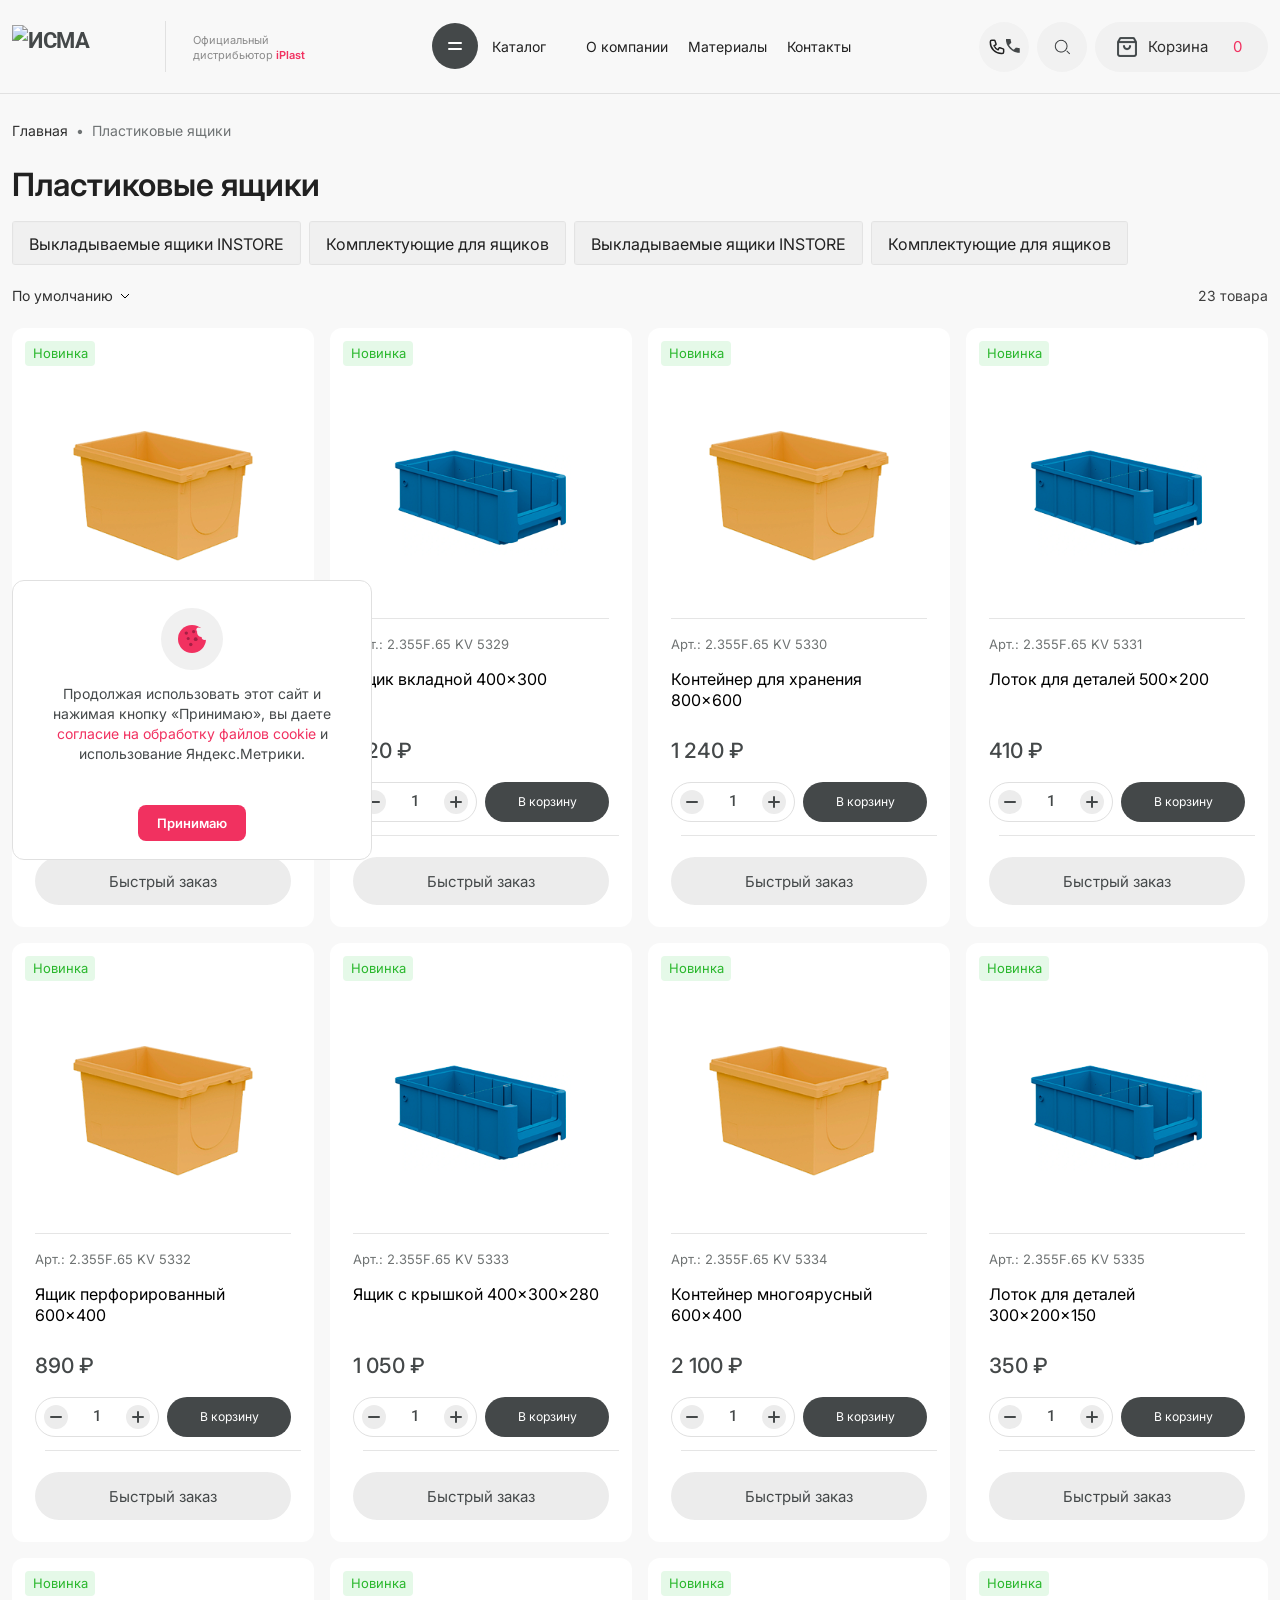
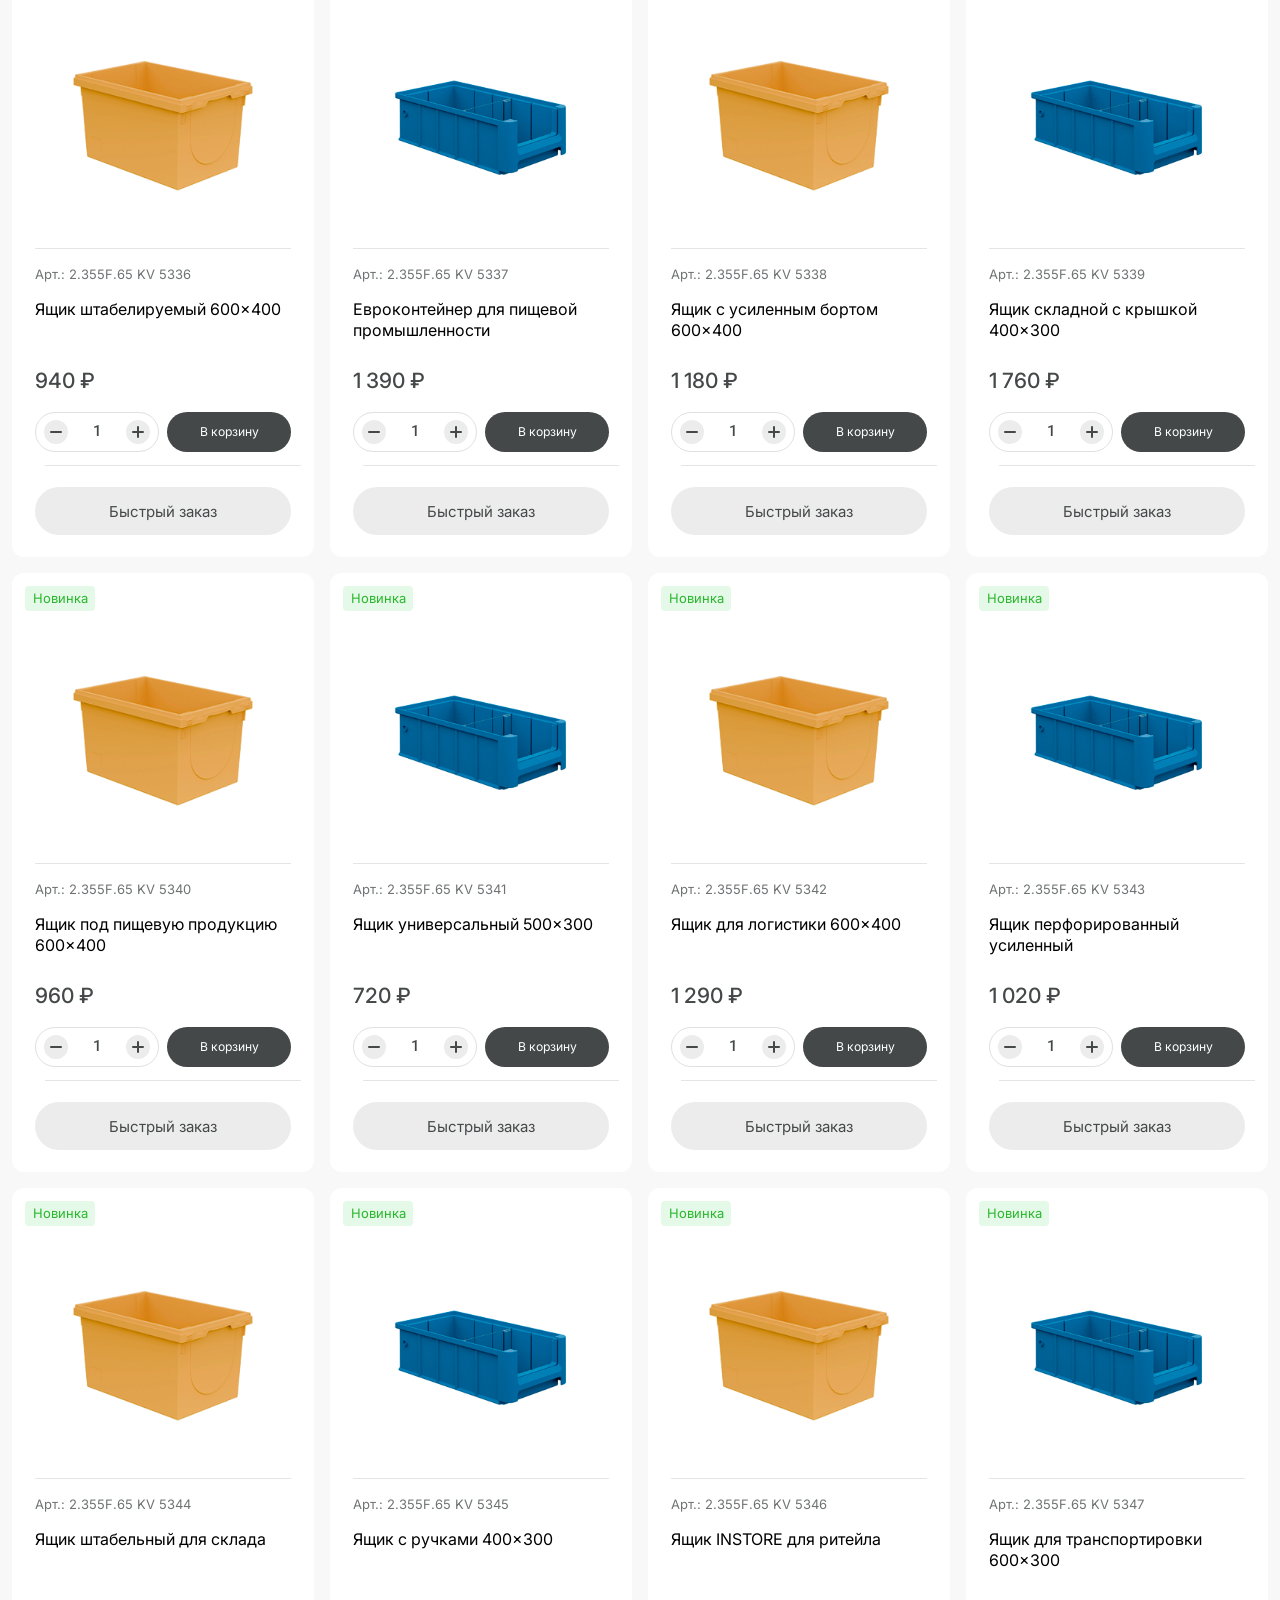
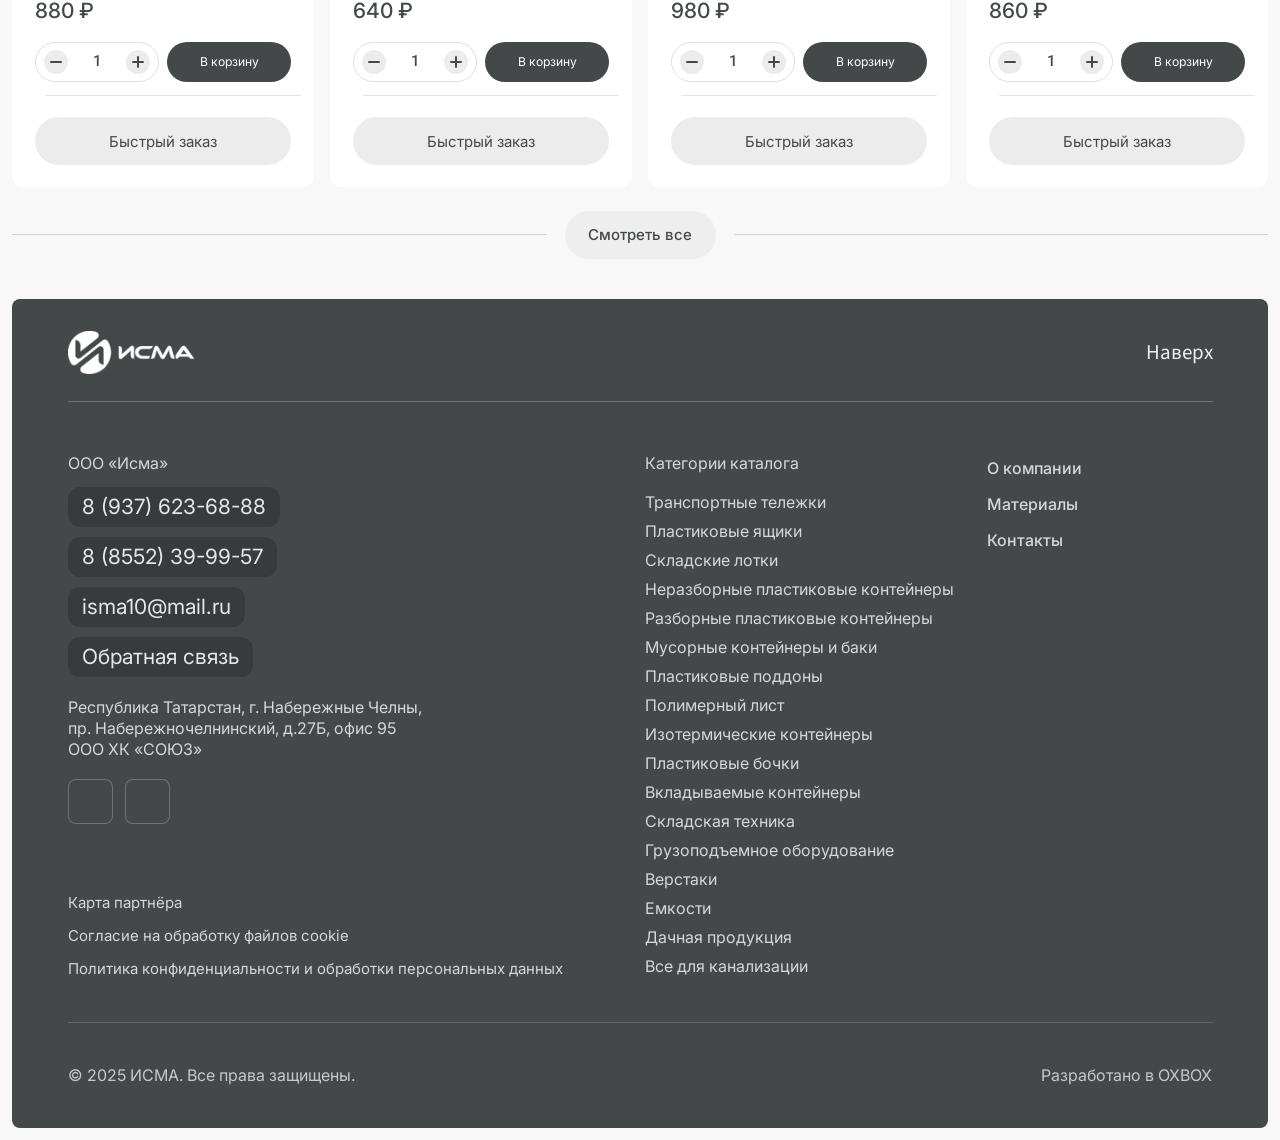
==== commit a6934e65: "dsa" ====
--- a/katalog.html
+++ b/katalog.html
@@ -17,7 +17,7 @@
       <div class="container site-header__inner">
         <div class="brand">
           <a href="index.html" class="logo" aria-label="ИСМА на главную">
-            <img class="logo__img" src="assets/logo.png" width="144" height="49" alt="ИСМА" />
+            <img class="logo__img" src="assets/исма.svg" width="144" height="49" alt="ИСМА" />
           </a>
           <span class="brand__divider" aria-hidden="true"></span>
           <div class="brand__sub" aria-label="Официальный дистрибьютор iPlast">
@@ -232,6 +232,7 @@
                 <li><button type="button" class="catalog-sort__option" data-value="По возрастанию цены">По возрастанию цены</button></li>
               </ul>
             </div>
+            <div class="catalog-page__count" id="catalogProductsCount" aria-live="polite">0 товаров</div>
           </div>
         </div>
       </section>
@@ -309,9 +310,23 @@
           <div class="footer-col footer-col--catalog">
             <h3 class="footer-col__title">Категории каталога</h3>
             <ul>
+              <li><a href="#">Транспортные тележки</a></li>
               <li><a href="#">Пластиковые ящики</a></li>
               <li><a href="#">Складские лотки</a></li>
               <li><a href="#">Неразборные пластиковые контейнеры</a></li>
+              <li><a href="#">Разборные пластиковые контейнеры</a></li>
+              <li><a href="#">Мусорные контейнеры и баки</a></li>
+              <li><a href="#">Пластиковые поддоны</a></li>
+              <li><a href="#">Полимерный лист</a></li>
+              <li><a href="#">Изотермические контейнеры</a></li>
+              <li><a href="#">Пластиковые бочки</a></li>
+              <li><a href="#">Вкладываемые контейнеры</a></li>
+              <li><a href="#">Складская техника</a></li>
+              <li><a href="#">Грузоподъемное оборудование</a></li>
+              <li><a href="#">Верстаки</a></li>
+              <li><a href="#">Емкости</a></li>
+              <li><a href="#">Дачная продукция</a></li>
+              <li><a href="#">Все для канализации</a></li>
             </ul>
           </div>
           <div class="footer-col footer-col--company">
@@ -414,10 +429,23 @@
       (function () {
         var grid = document.getElementById("catalogProductsGrid");
         var btn = document.getElementById("catalogPageMoreBtn");
+        var count = document.getElementById("catalogProductsCount");
         if (!grid || !btn) return;
         var cards = Array.prototype.slice.call(grid.querySelectorAll(".product-card"));
         var mqMobile = window.matchMedia("(max-width: 768px)");
         var expanded = false;
+
+        function formatProducts(n) {
+          var mod10 = n % 10;
+          var mod100 = n % 100;
+          if (mod10 === 1 && mod100 !== 11) return n + " товар";
+          if (mod10 >= 2 && mod10 <= 4 && (mod100 < 12 || mod100 > 14)) return n + " товара";
+          return n + " товаров";
+        }
+
+        if (count) {
+          count.textContent = formatProducts(cards.length);
+        }
 
         cards.forEach(function (card, i) {
           var badges = card.querySelector(".product-card__badges");
--- a/style.css
+++ b/style.css
@@ -1853,7 +1853,7 @@
   }
 
   .product-card__row > .qty > span {
-    font-size: clamp(12px, 0.85vw, 14px);
+    font-size: 15px;
   }
 
 }
@@ -1953,7 +1953,7 @@
   min-width: 0;
   text-align: center;
   font-weight: 500;
-  font-size: 14px;
+  font-size: 15px;
   color: #444849;
 }
 
@@ -2079,9 +2079,9 @@
   align-items: center;
   gap: 8px;
   font-family: "Inter", var(--font);
-  font-size: 18px;
+  font-size: 14px;
   font-weight: 400;
-  line-height: 22px;
+  line-height: 20px;
   margin-bottom: 0;
 }
 
@@ -2135,10 +2135,19 @@
 
 .catalog-page__toolbar {
   display: flex;
-  justify-content: flex-start;
+  justify-content: space-between;
   align-items: center;
   gap: 10px;
   margin-bottom: 20px;
+}
+
+.catalog-page__count {
+  margin-left: auto;
+  font-family: "Inter", var(--font);
+  font-size: 14px;
+  font-weight: 400;
+  line-height: 1;
+  color: #3e3e3e;
 }
 
 .catalog-page__sort {
@@ -2299,7 +2308,7 @@
   }
 
   .product-card__row > .qty > span {
-    font-size: clamp(12px, 0.85vw, 14px);
+    font-size: 15px;
   }
 
   .catalog-page__grid .product-card__row {
@@ -3279,7 +3288,13 @@
   }
 
   .header-tools__phone-icon svg.header-tools__phone-svg--desktop {
-    display: none;
+    display: block;
+    width: 18px;
+    height: 17.74px;
+  }
+
+  .header-tools__phone-icon svg.header-tools__phone-svg--desktop path {
+    stroke-width: 2;
   }
 
   .header-tools__phone-text {
@@ -3402,11 +3417,38 @@
 
   .header-tools__icon {
     width: 34px;
+    position: relative;
   }
 
   .header-tools__phone {
-    width: 34px;
-    height: 34px;
+    position: relative;
+    display: inline-flex;
+    align-items: center;
+    justify-content: center;
+    width: 40px;
+    min-width: 40px;
+    height: 40px;
+    padding: 0;
+    margin-right: 0;
+    box-sizing: border-box;
+    border-radius: 50%;
+    background: #f2f2f2;
+    color: #212121;
+    line-height: 0;
+    font-size: 0;
+  }
+
+  .header-tools__icon svg,
+  .header-tools__icon img.header-tools__icon-img--mobile {
+    display: none;
+  }
+
+  .header-tools__icon::before {
+    content: "";
+    display: block;
+    width: 14px;
+    height: 14px;
+    background: url("assets/phone-icon-mobile.png") center / contain no-repeat;
   }
 
   /* Эксперимент: без кружка у «Каталог» на узких ширинах */
@@ -3709,6 +3751,28 @@
     flex-shrink: 0;
   }
 
+  /* На 769–900px возвращаем обычный поиск (лупу) */
+  .header-tools__phone {
+    display: inline-flex;
+    width: 34px;
+    height: 34px;
+  }
+
+  .header-tools__icon {
+    display: inline-flex;
+    width: 34px;
+    height: 34px;
+  }
+
+  .header-tools__icon::before {
+    content: none;
+  }
+
+  .header-tools__icon svg,
+  .header-tools__icon img.header-tools__icon-img--mobile {
+    display: block;
+  }
+
   .nav .nav__link:not(.nav__link--catalog) {
     display: inline-flex;
   }
@@ -3776,20 +3840,23 @@
   }
 
   .header-tools__phone-icon svg.header-tools__phone-svg--desktop {
+    display: block;
+    width: 18px;
+    height: 17.74px;
+  }
+
+  .header-tools__phone-icon svg.header-tools__phone-svg--desktop path {
+    stroke-width: 1.3;
+  }
+
+  .header-tools__icon img.header-tools__icon-img--mobile {
     display: none;
   }
 
-  .header-tools__icon img.header-tools__icon-img--mobile {
-    display: block;
-    width: 20px;
-    height: 20px;
-    object-fit: contain;
-  }
-
   .header-tools__phone-icon img.header-tools__phone-img--mobile {
-    display: block;
-    width: 13px;
-    height: 13px;
+    display: none;
+    width: 18px;
+    height: 17.74px;
     object-fit: contain;
   }
 
@@ -3806,10 +3873,24 @@
   }
 
   .header-tools__icon {
+    display: none;
     width: 40px;
     height: 40px;
+    position: relative;
     background: #f2f2f2;
     color: #444849;
+  }
+
+  .header-tools__icon svg {
+    display: none;
+  }
+
+  .header-tools__icon::before {
+    content: "";
+    display: block;
+    width: 13px;
+    height: 13px;
+    background: url("assets/phone-icon-mobile.png") center / contain no-repeat;
   }
 
   .header-tools__pill {
@@ -3817,6 +3898,7 @@
     width: 40px;
     min-width: 40px;
     height: 40px;
+    box-sizing: border-box;
     padding: 0;
     justify-content: center;
     gap: 0;
@@ -4332,6 +4414,14 @@
 .product-page__breadcrumbs .catalog-page__breadcrumbs-muted[aria-hidden="true"] {
   margin: 0 4px;
   user-select: none;
+  color: #212121;
+  font-size: 10px;
+  line-height: 1;
+}
+
+.product-page .catalog-page__breadcrumbs {
+  font-size: 14px;
+  line-height: 20px;
 }
 
 .product-page__title {
@@ -4639,6 +4729,14 @@
   margin: 0;
   padding: 0;
   flex-wrap: wrap;
+}
+
+.product-detail__order-row > .btn-cart {
+  font-size: 16px;
+}
+
+.product-detail__order-row > .qty > span {
+  font-size: 16px;
 }
 
 /* 2) от низа ряда +/− и «В корзину» до полосы — 23px (спейсер .product-detail__order-spacer) */
@@ -4749,7 +4847,7 @@
     justify-content: center;
     margin: 0;
     padding: 0 clamp(6px, 1vw, 14px);
-    font-size: clamp(12px, 0.95vw, 15px);
+    font-size: 16px;
     line-height: 1;
     box-sizing: border-box;
     overflow: hidden;
@@ -4764,7 +4862,7 @@
   }
 
   .product-detail__order-row > .qty > span {
-    font-size: clamp(12px, 0.85vw, 14px);
+    font-size: 16px;
   }
 }
 
@@ -4845,14 +4943,49 @@
   scroll-margin-top: calc(var(--header-h) + 12px);
 }
 
-@media (max-width: 1100px) {
+@media (max-width: 1100px) and (min-width: 769px) {
   .product-detail__top {
     grid-template-columns: minmax(0, var(--product-detail-figure-w, 354px)) minmax(260px, 1fr);
+    align-items: start;
+  }
+
+  .product-detail__gallery {
+    grid-column: 1;
+    grid-row: 1;
+  }
+
+  .product-detail__middle {
+    grid-column: 2;
+    grid-row: 1;
   }
 
   .product-detail__buy {
-    grid-column: 1 / -1;
-    max-width: var(--product-detail-figure-w, 354px);
+    grid-column: 2;
+    grid-row: 2;
+    width: 100%;
+    max-width: none;
+    align-self: start;
+  }
+
+  .product-detail__order-row {
+    display: grid;
+    grid-template-columns: minmax(0, 1fr) minmax(0, 1fr);
+    column-gap: 8px;
+    align-items: stretch;
+  }
+
+  .product-detail__order-row > .qty,
+  .product-detail__order-row > .btn-cart {
+    width: 100%;
+    min-width: 0;
+  }
+
+  .product-detail__order-row > .qty {
+    height: 48px;
+  }
+
+  .product-detail__order-row > .btn-cart {
+    height: 48px;
   }
 
   .product-detail__buy-inner {
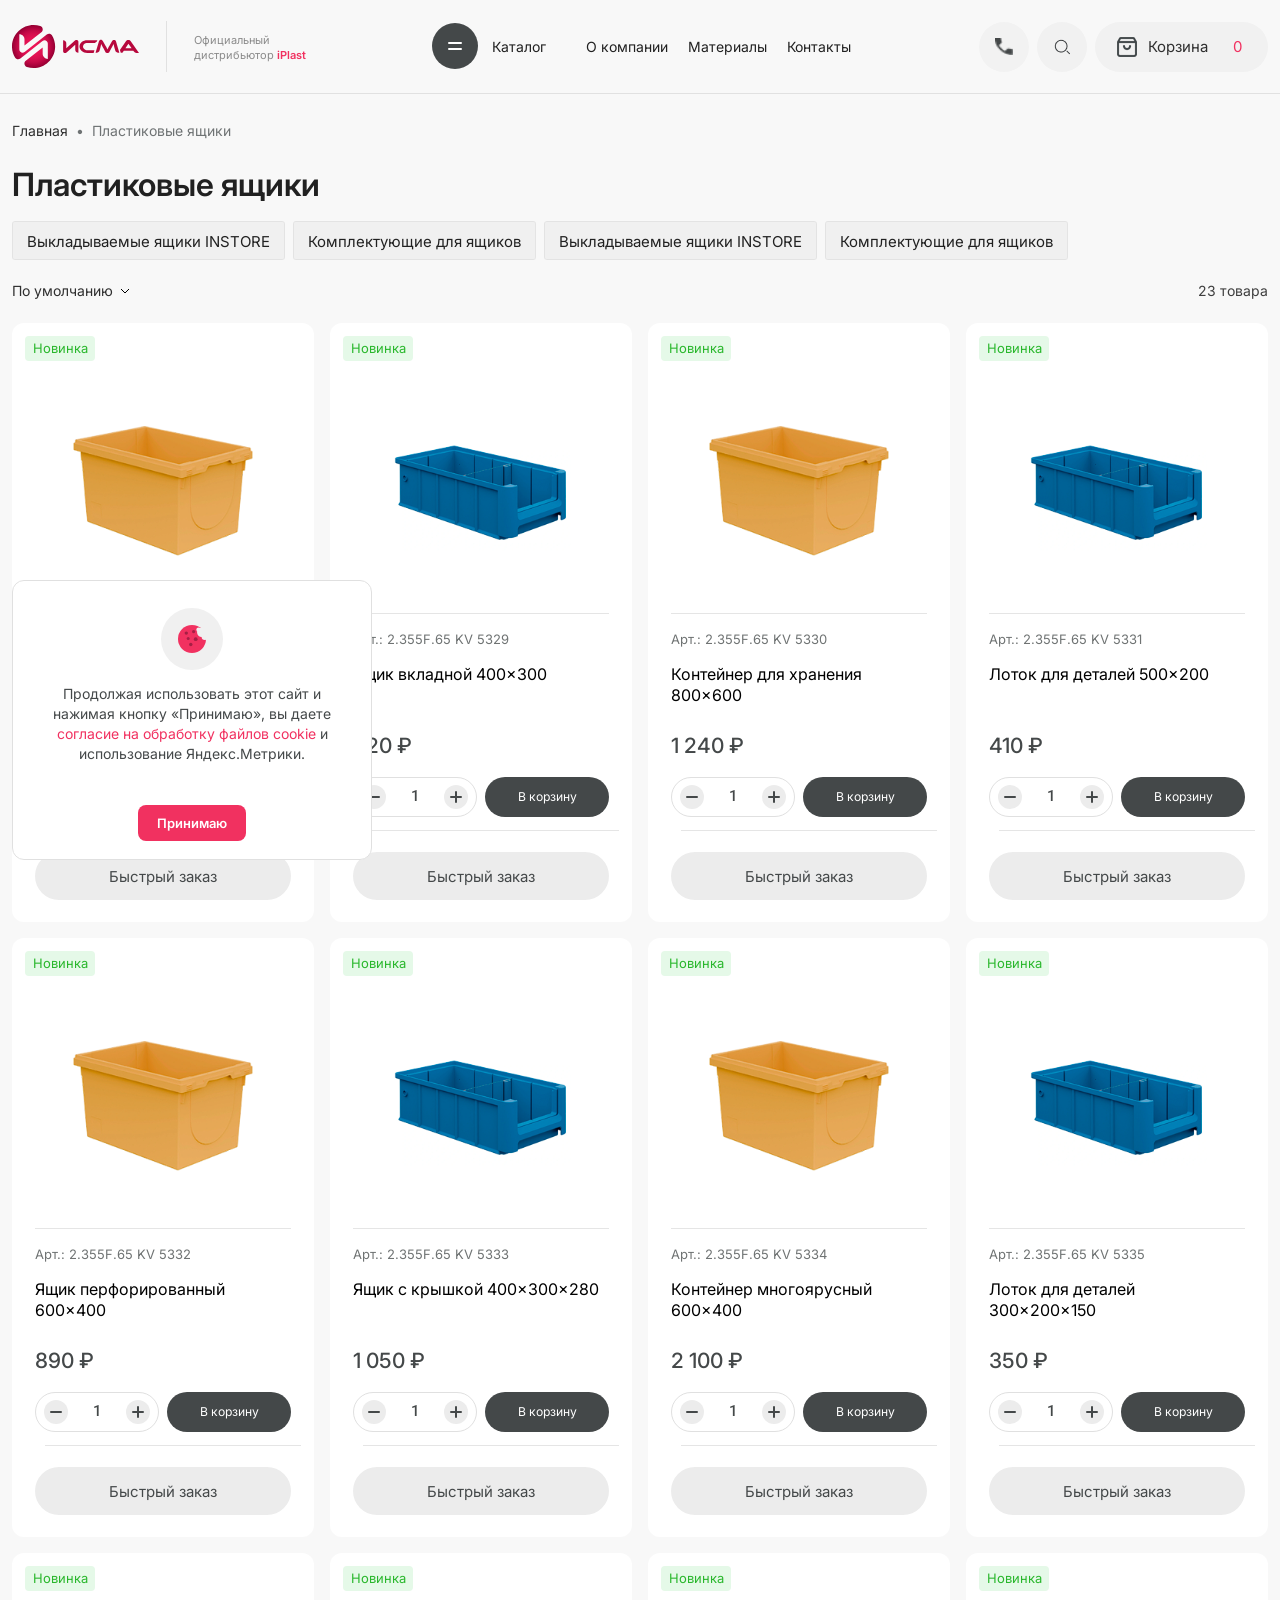
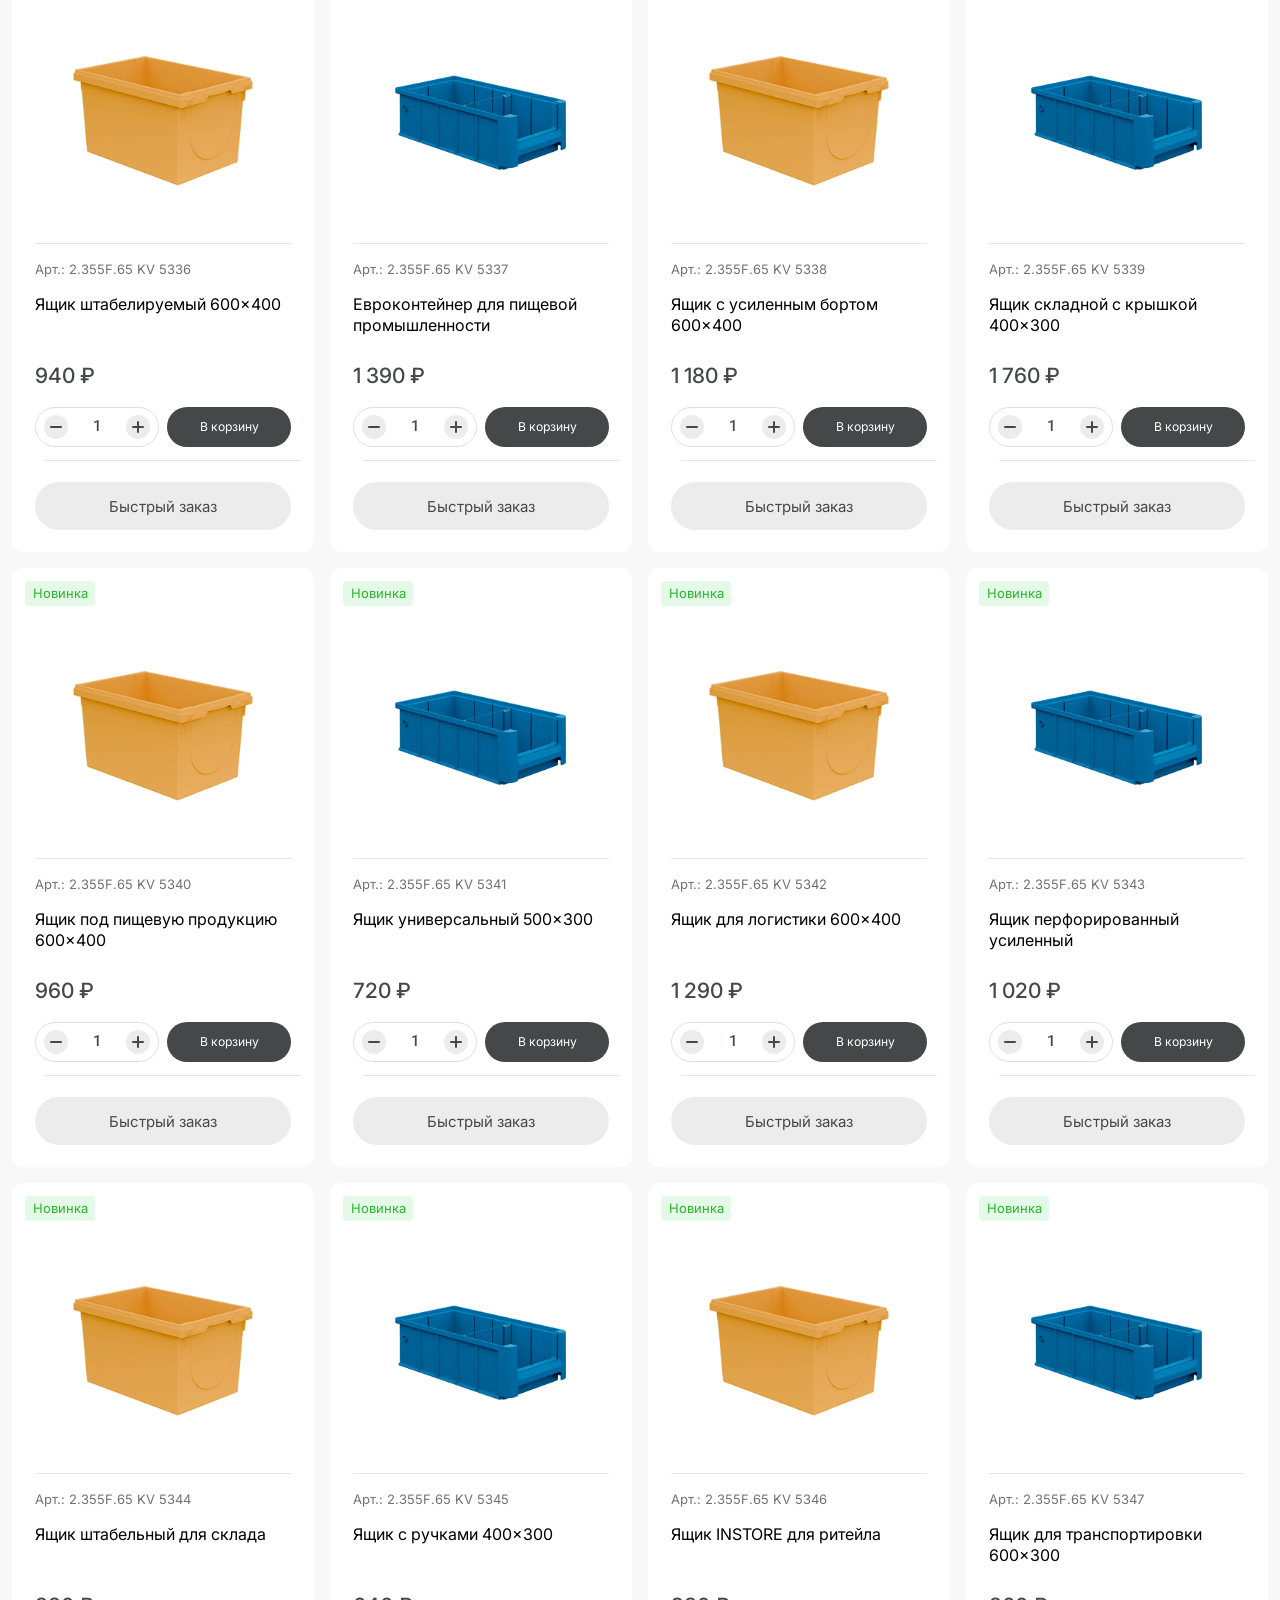
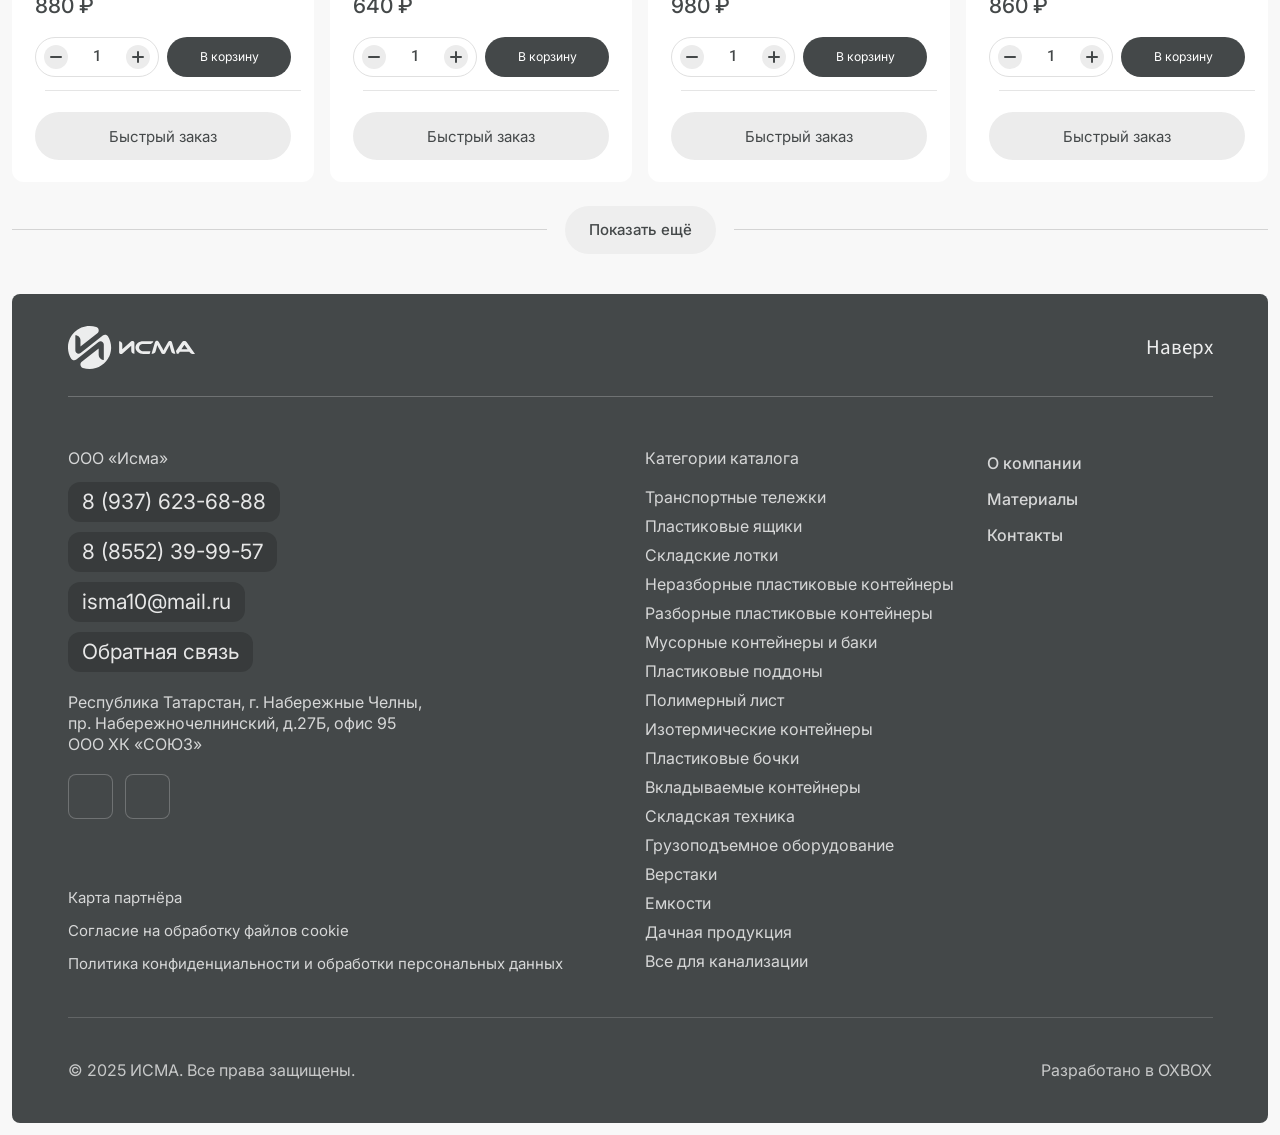
==== commit 63cde881: "das" ====
--- a/katalog.html
+++ b/katalog.html
@@ -267,7 +267,7 @@
 
           <div class="section-cats__more catalog-page__more">
             <span class="section-cats__line" aria-hidden="true"></span>
-            <button type="button" class="section-cats__btn" id="catalogPageMoreBtn" aria-expanded="false" aria-controls="catalogProductsGrid">Смотреть все</button>
+            <button type="button" class="section-cats__btn" id="catalogPageMoreBtn" aria-expanded="false" aria-controls="catalogProductsGrid">Показать ещё</button>
             <span class="section-cats__line" aria-hidden="true"></span>
           </div>
         </div>
@@ -280,7 +280,7 @@
           <div class="site-footer__head-inner">
             <div class="site-footer__head-top">
               <a href="index.html" class="logo" aria-label="ИСМА на главную">
-                <img class="logo__img logo__img--footer" src="assets/logofooter.png" alt="ИСМА" />
+                <img class="logo__img logo__img--footer" src="assets/исма.svg" alt="ИСМА" />
               </a>
               <a class="footer-to-top" href="#top">Наверх</a>
             </div>
@@ -477,7 +477,7 @@
             card.hidden = isHidden;
             card.style.display = isHidden ? "none" : "";
           });
-          btn.textContent = expanded ? "Свернуть" : "Смотреть все";
+          btn.textContent = expanded ? "Свернуть" : "Показать ещё";
           btn.setAttribute("aria-expanded", expanded ? "true" : "false");
         }
 
--- a/style.css
+++ b/style.css
@@ -144,6 +144,8 @@
 
 .logo__img--footer {
   height: 46px;
+  filter: brightness(0) invert(1);
+  opacity: 0.9;
 }
 .nav {
   display: flex;
@@ -581,11 +583,15 @@
 }
 
 .nav__link:hover {
-  color: var(--accent-red);
+  color: var(--accent-hot);
 }
 
 .nav__link--catalog:hover .nav__catalog-text {
-  color: var(--accent-red);
+  color: var(--accent-hot);
+}
+
+.nav__link--catalog:hover .nav__catalog-btn {
+  background: var(--accent-hot);
 }
 .header-tools {
   display: flex;
@@ -2124,7 +2130,34 @@
   border: 1px solid transparent;
   background: url("assets/%D0%A4%D0%BE%D0%BD%20%D0%B2%D0%BA%D0%BB%D0%B0%D0%B4%D0%BE%D0%BA.png") center / 100% 100% no-repeat;
   background-origin: border-box;
-  transition: background-color 0.2s ease, background-image 0.2s ease, border-color 0.2s ease;
+  transition: color 0.2s ease, background-color 0.2s ease, background-image 0.2s ease, border-color 0.2s ease;
+}
+
+@media (max-width: 1280px) {
+  .catalog-page__chip {
+    padding: 12px 14px 10px;
+    font-size: 15px;
+  }
+}
+
+@media (max-width: 1100px) {
+  .catalog-page__chip {
+    padding: 10px 12px 9px;
+    font-size: 14px;
+  }
+}
+
+@media (max-width: 900px) {
+  .catalog-page__chip {
+    padding: 9px 10px 8px;
+    font-size: 13px;
+  }
+}
+
+.catalog-page__chip:hover,
+.catalog-page__chip:focus-visible {
+  color: var(--accent-hot);
+  border-color: var(--accent-hot);
 }
 
 .catalog-page__chip.is-active {
@@ -3288,7 +3321,7 @@
   }
 
   .header-tools__phone-icon svg.header-tools__phone-svg--desktop {
-    display: block;
+    display: none;
     width: 18px;
     height: 17.74px;
   }
@@ -3322,8 +3355,8 @@
 
   .header-tools__phone-icon img.header-tools__phone-img--mobile {
     display: block;
-    width: 14px;
-    height: 14px;
+    width: 18px;
+    height: 17.74px;
     object-fit: contain;
   }
 
@@ -4446,6 +4479,25 @@
   margin-bottom: 0;
 }
 
+.product-detail__left {
+  display: contents;
+}
+
+.product-detail__gallery {
+  grid-column: 1;
+  grid-row: 1;
+}
+
+.product-detail__middle {
+  grid-column: 2;
+  grid-row: 1;
+}
+
+.product-detail__buy {
+  grid-column: 3;
+  grid-row: 1;
+}
+
 .product-detail__gallery {
   width: var(--product-detail-figure-w);
   max-width: 100%;
@@ -4455,7 +4507,7 @@
 
 .product-detail__figure {
   position: relative;
-  background: #fafafa;
+  background: #ffffff;
   border: none;
   border-radius: 8px;
   overflow: hidden;
@@ -4534,10 +4586,11 @@
 }
 
 .product-detail__thumb img {
-  width: 100%;
-  height: 100%;
+  width: 48px;
+  height: 36px;
   object-fit: contain;
   display: block;
+  margin: 0 auto;
 }
 
 .product-detail__middle {
@@ -4552,7 +4605,7 @@
   gap: 8px 30px;
   margin: 0;
   padding: 0 0 16px;
-  border-bottom: 1px solid #e1e1e1;
+  border-bottom: 2px solid #e1e1e1;
 }
 
 .product-detail__tab {
@@ -4599,7 +4652,7 @@
   margin-top: 31px;
   font-family: "Inter", var(--font);
   font-size: 16px;
-  font-weight: 500;
+  font-weight: 400;
   line-height: 21px;
   letter-spacing: 0;
 }
@@ -4623,7 +4676,7 @@
   min-width: 0;
   text-align: left;
   font-size: 16px;
-  font-weight: 500;
+  font-weight: 400;
   line-height: 21px;
   letter-spacing: 0;
   color: #212121;
@@ -4634,7 +4687,7 @@
   flex: 0 0 auto;
   text-align: right;
   font-size: 16px;
-  font-weight: 500;
+  font-weight: 400;
   line-height: 21px;
   letter-spacing: 0;
   color: #212121;
@@ -4949,21 +5002,28 @@
     align-items: start;
   }
 
+  .product-detail__left {
+    display: flex;
+    flex-direction: column;
+    gap: 28px;
+    grid-column: 1;
+    grid-row: 1 / span 2;
+    width: min(100%, var(--product-detail-figure-w, 354px));
+    align-self: start;
+  }
+
   .product-detail__gallery {
-    grid-column: 1;
-    grid-row: 1;
+    width: 100%;
   }
 
   .product-detail__middle {
     grid-column: 2;
-    grid-row: 1;
+    grid-row: 1 / span 2;
   }
 
   .product-detail__buy {
-    grid-column: 2;
-    grid-row: 2;
     width: 100%;
-    max-width: none;
+    max-width: 100%;
     align-self: start;
   }
 
@@ -5007,8 +5067,26 @@
   }
 
   .product-detail__gallery {
+    grid-column: 1;
+    grid-row: 1;
+  }
+
+  .product-detail__middle {
+    grid-column: 1;
+    grid-row: 3;
+  }
+
+  .product-detail__buy {
+    grid-column: 1;
+    grid-row: 2;
     width: 100%;
-    max-width: var(--product-detail-figure-w, 354px);
+    max-width: 100%;
+    margin-inline: auto;
+  }
+
+  .product-detail__gallery {
+    width: 100%;
+    max-width: 100%;
     margin-inline: auto;
   }
 
@@ -5026,12 +5104,12 @@
 
   .product-detail__thumbs {
     width: 100%;
-    max-width: var(--product-detail-figure-w, 354px);
+    max-width: 100%;
     margin-inline: auto;
   }
 
   .product-detail__buy {
-    max-width: none;
+    max-width: 100%;
   }
 
   .product-detail__disclaimer {
